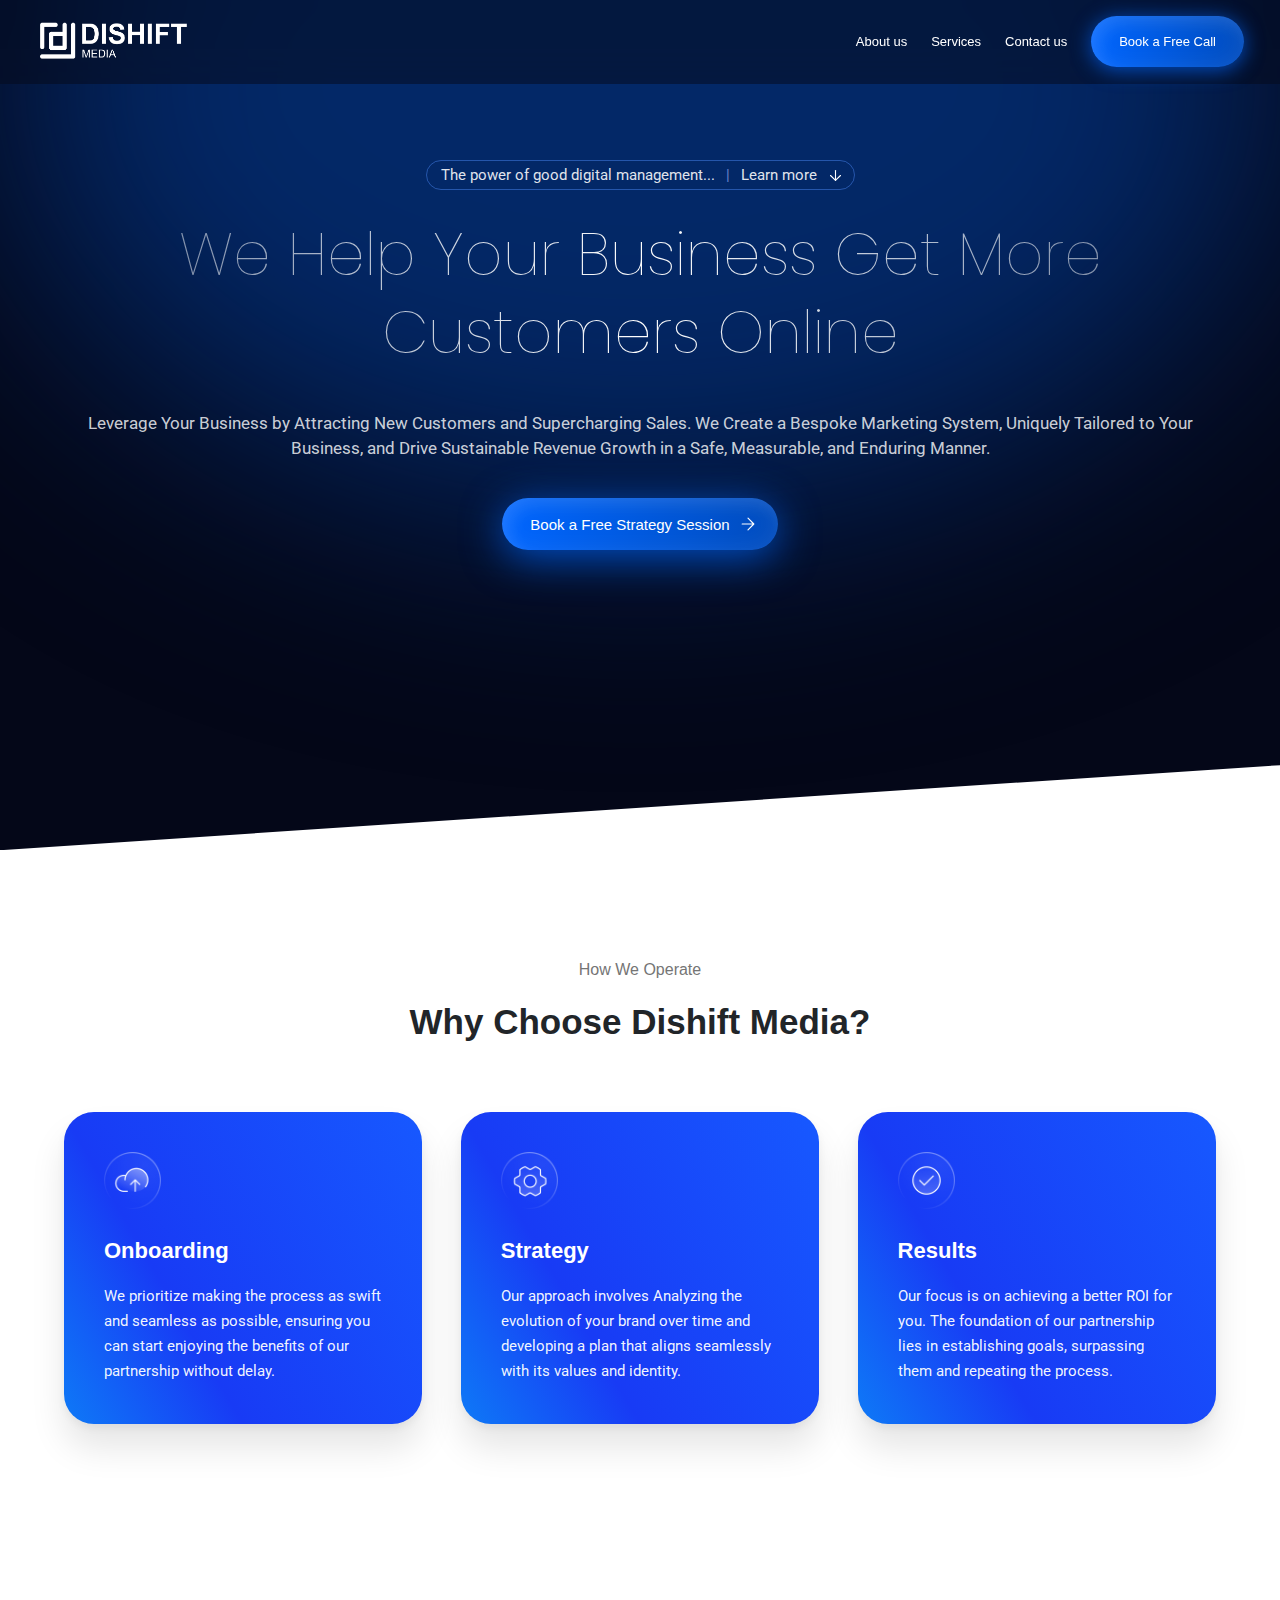
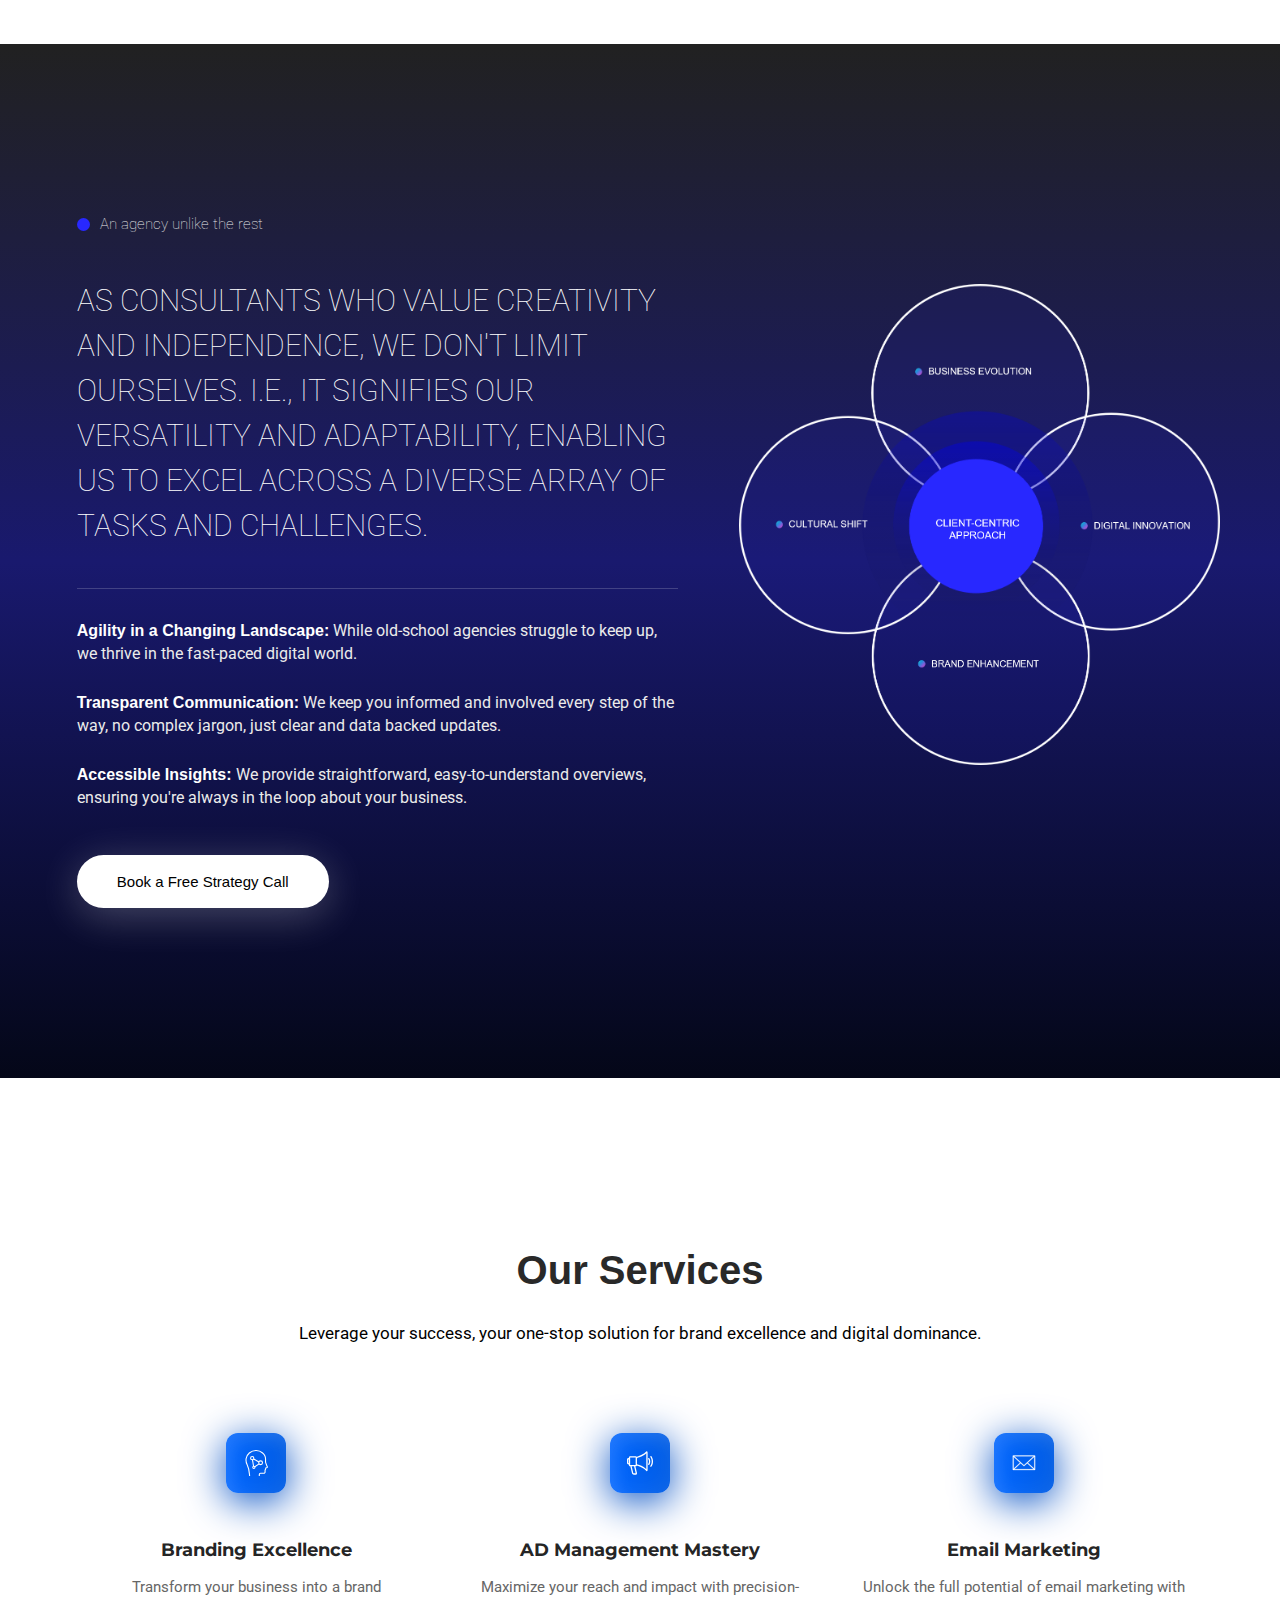
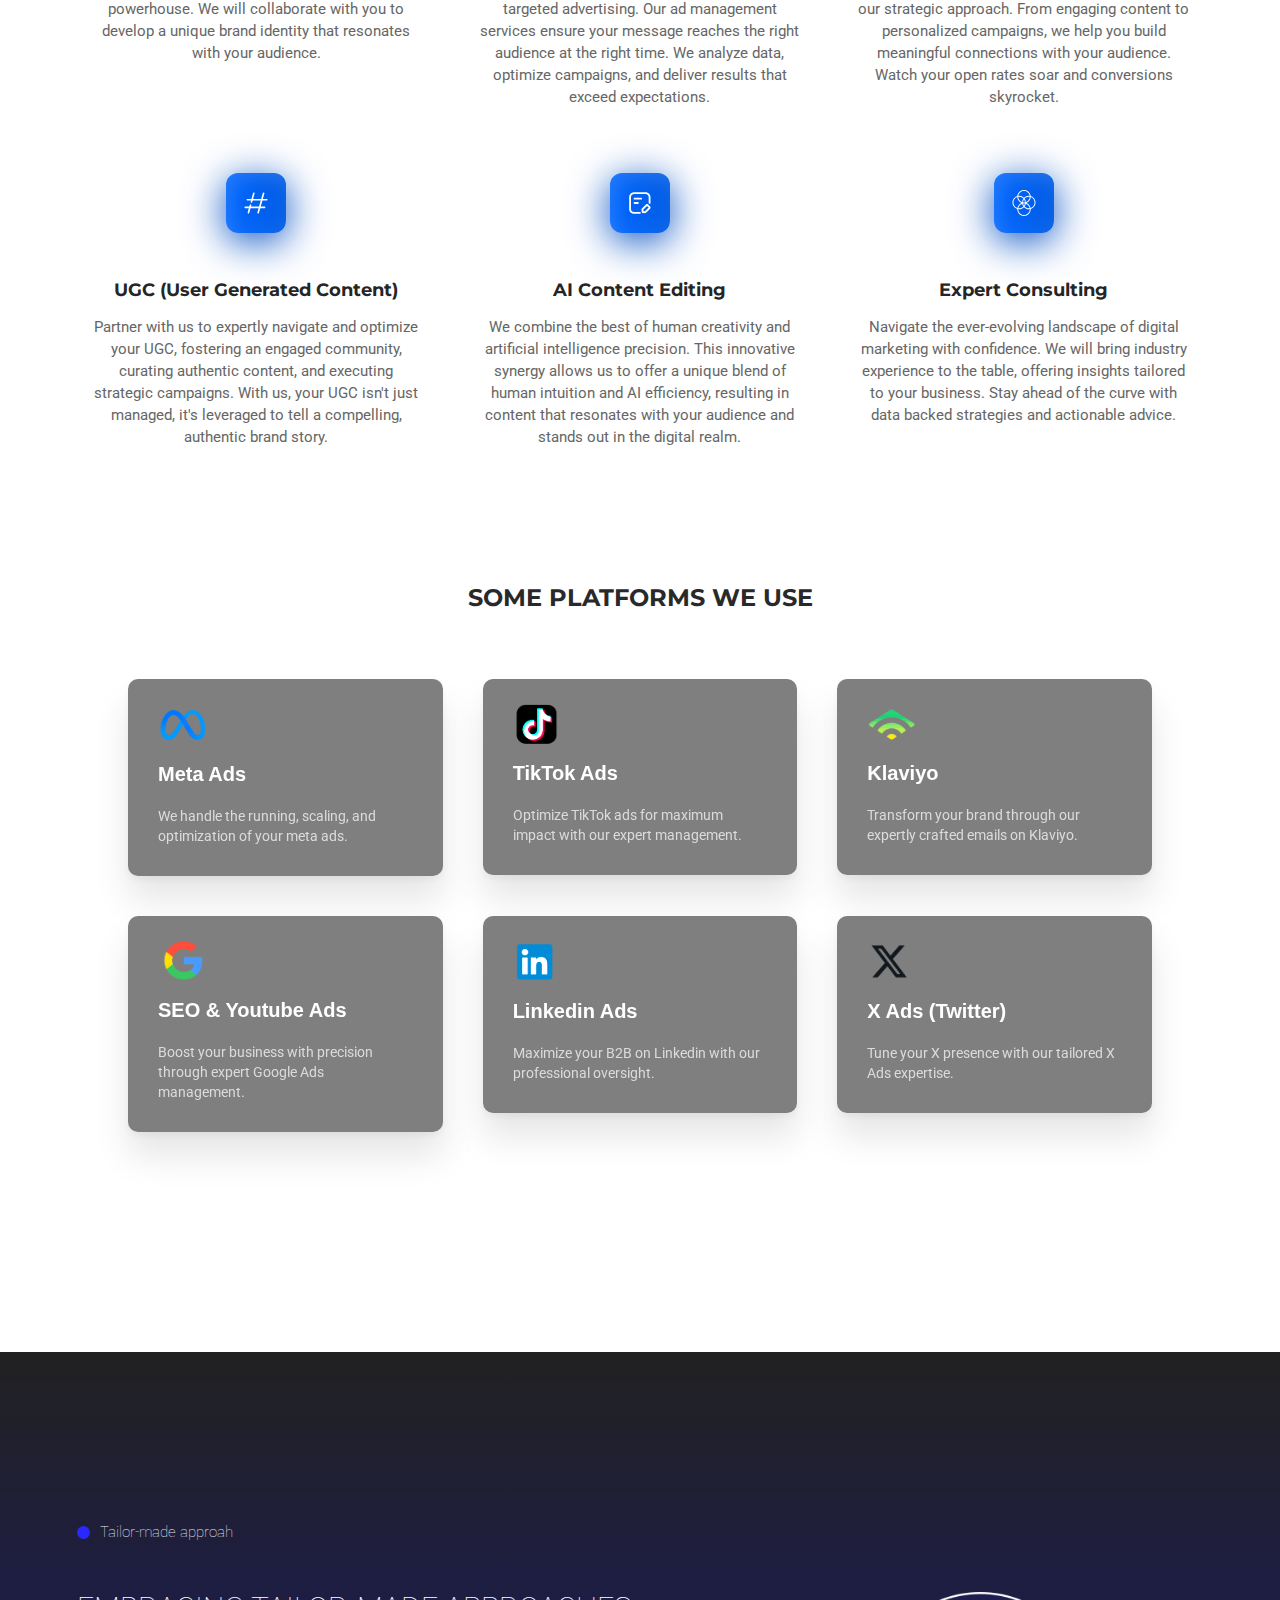
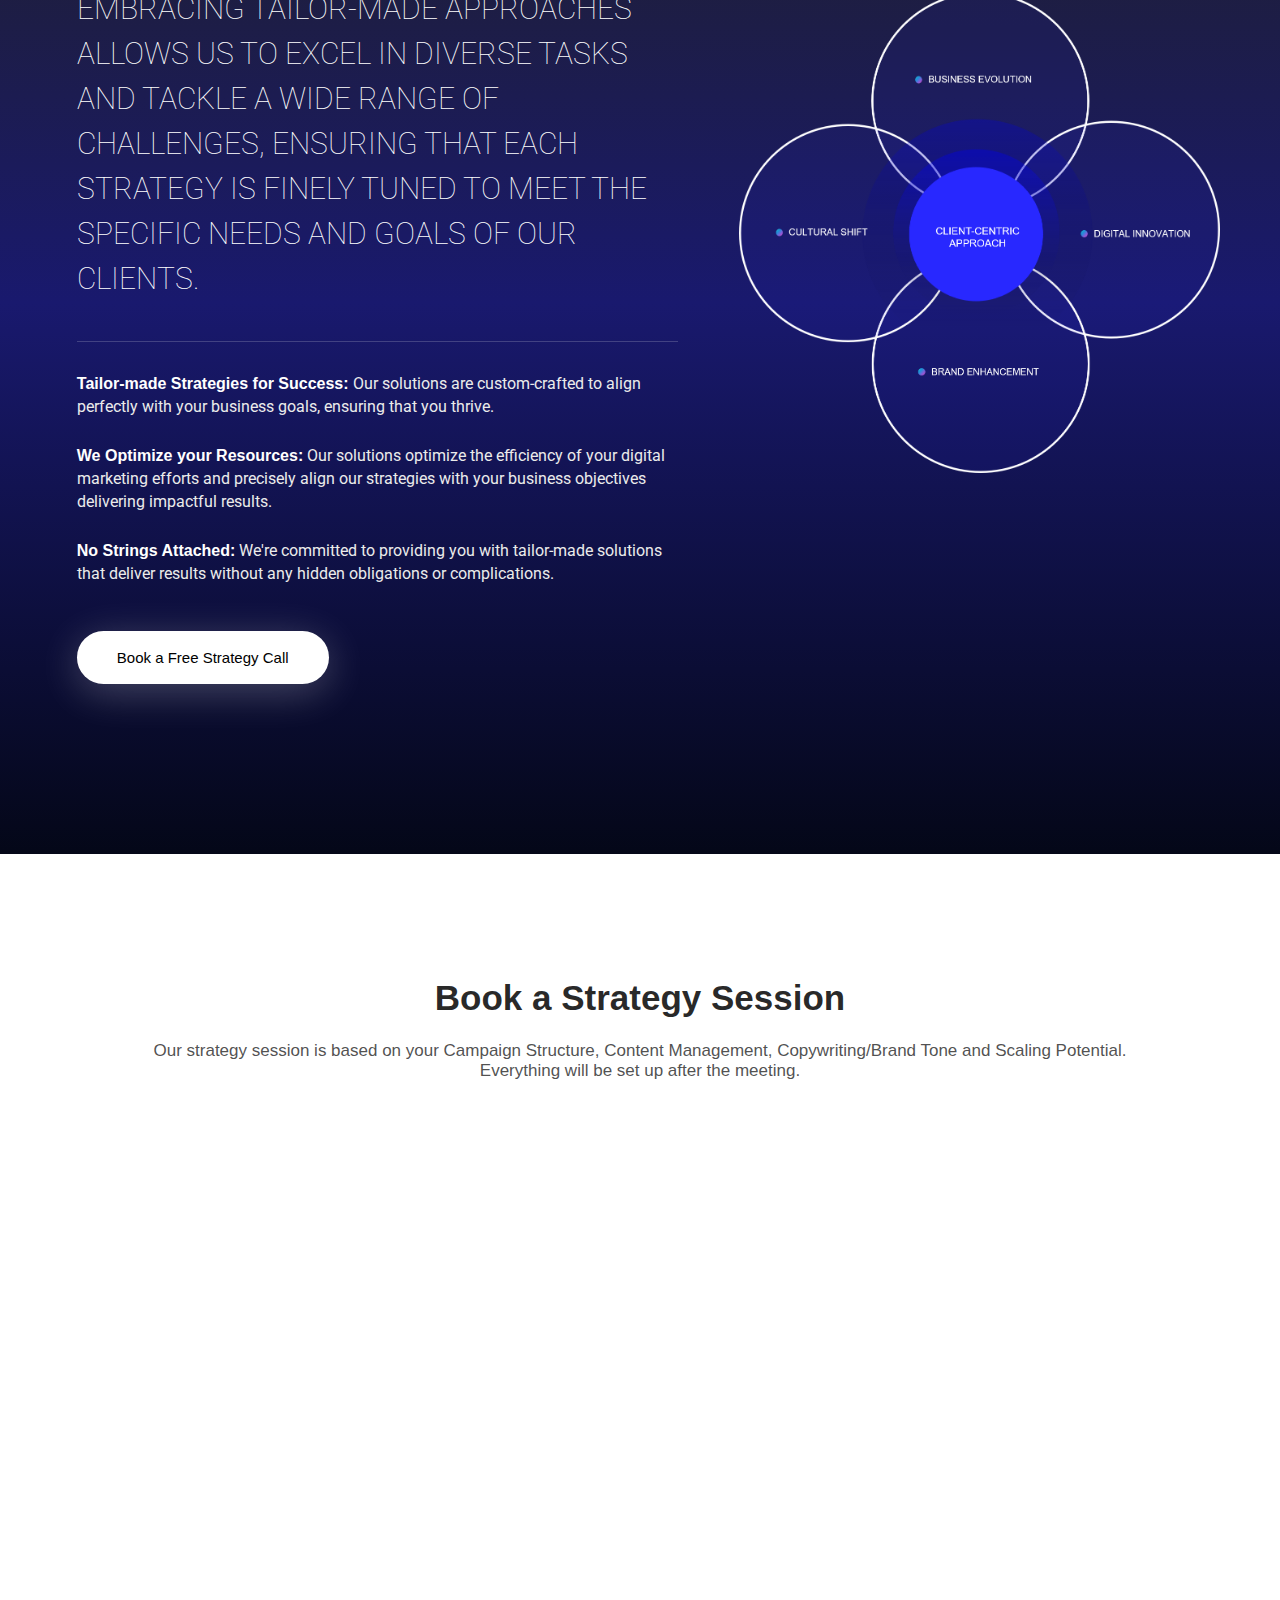
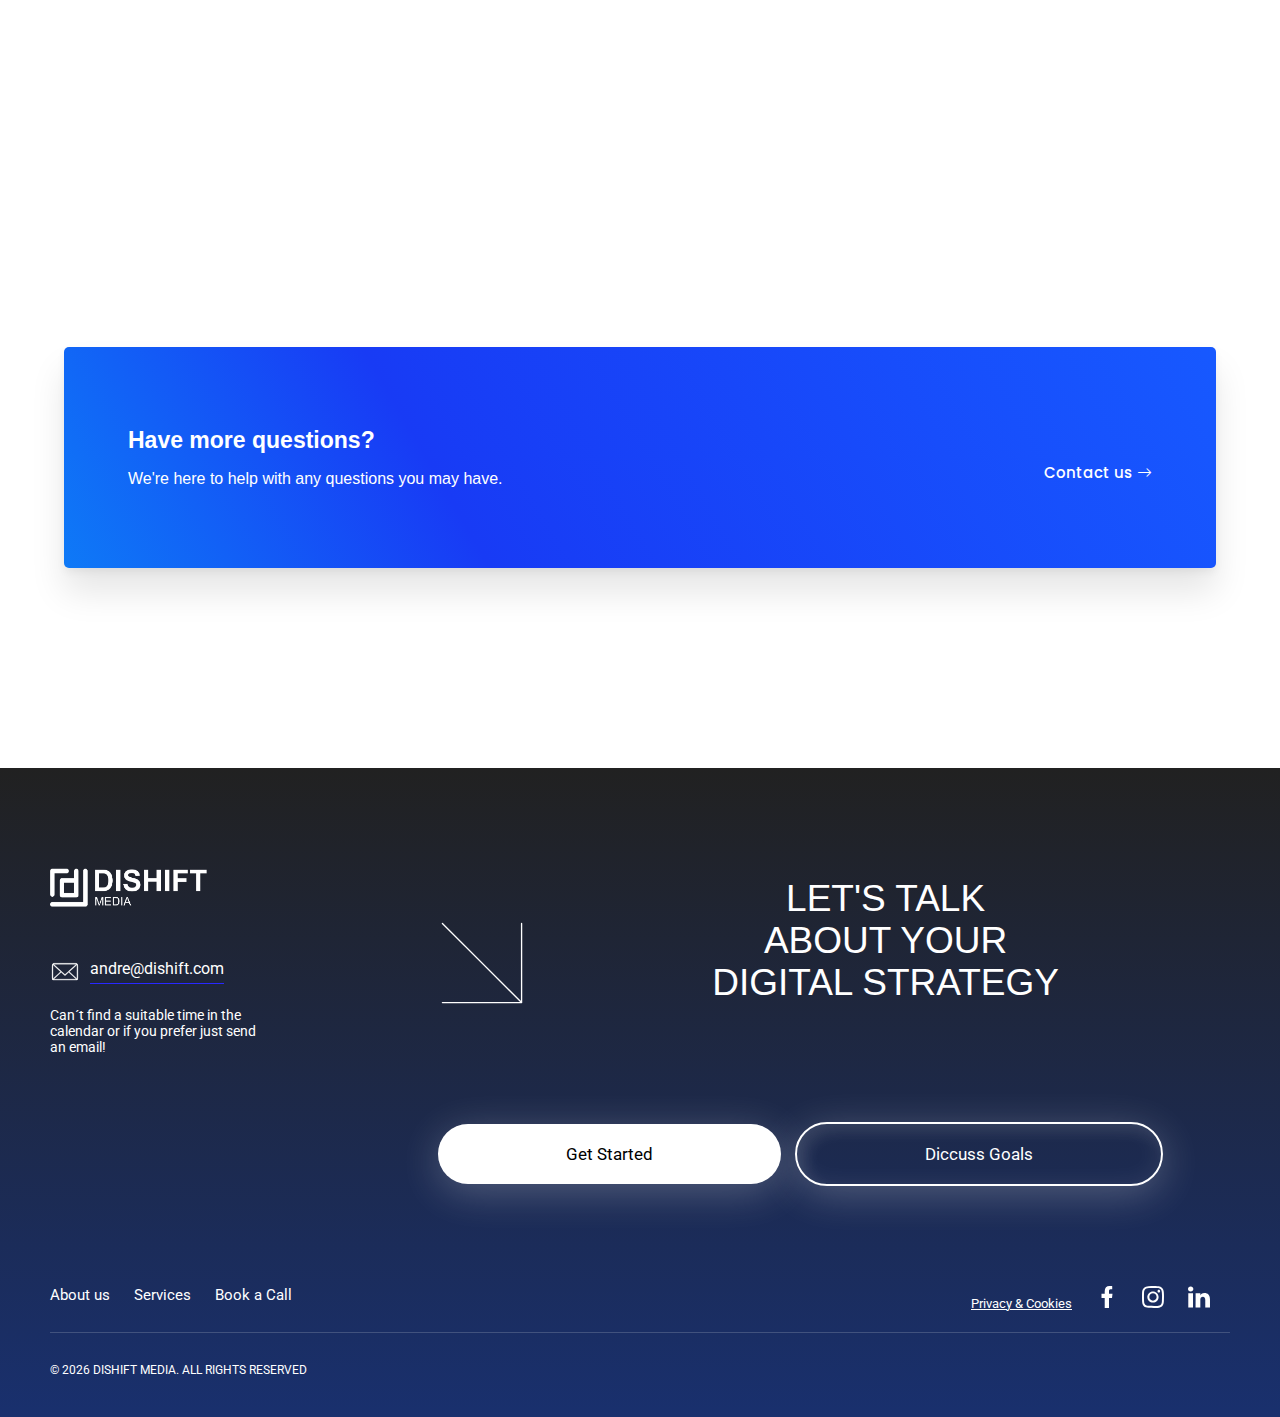
==== index.html @ 28cf827d "Update index.html" ====
<!DOCTYPE html>
<html lang="en">
<head>
     <meta charset="UTF-8">
    <meta http-equiv="X-UA-Compatible" content="IE=edge">
    <meta name="viewport" content="width=device-width, initial-scale=1.0">
    <title>Dishift Media | Acquisition partner for Businesses</title>



    <link rel="stylesheet" href="main.css">
    <link rel="icon" href="images/dishiftlgicr.png" type="image/png" >
    <link rel="stylesheet" href="https://fonts.googleapis.com/icon?family=Material+Icons">
    
    <script src="r.js"></script>


    <link rel="stylesheet" href="https://cdnjs.cloudflare.com/ajax/libs/font-awesome/4.7.0/css/font-awesome.min.css">
    <link rel="stylesheet" href="https://cdn.jsdelivr.net/npm/bootstrap-icons@1.8.3/font/bootstrap-icons.css">

    <link href="https://fonts.googleapis.com/css2?family=Montserrat:wght@700&display=swap" rel="stylesheet">
    <link href="https://fonts.googleapis.com/css2?family=Alegreya+Sans:wght@900&family=Montserrat:wght@700&display=swap" rel="stylesheet">

    <link rel="stylesheet" href="path/to/font-awesome/css/font-awesome.min.css">

    <link rel="stylesheet" href="https://use.fontawesome.com/releases/v5.5.0/css/all.css" integrity="sha384-B4dIYHKNBt8Bc12p+WXckhzcICo0wtJAoU8YZTY5qE0Id1GSseTk6S+L3BlXeVIU" crossorigin="anonymous">            

    <link href="https://fonts.googleapis.com/css2?family=Roboto:wght@300&display=swap" rel="stylesheet">

    <link rel="stylesheet" href="https://cdnjs.cloudflare.com/ajax/libs/font-awesome/6.0.0/css/all.min.css" integrity="sha512-9usAa10IRO0HhonpyAIVpjrylPvoDwiPUiKdWk5t3PyolY1cOd4DSE0Ga+ri4AuTroPR5aQvXU9xC6qOPnzFeg==" crossorigin="anonymous" referrerpolicy="no-referrer" />            

    <link href="http://fonts.cdnfonts.com/css/sf-pro-display" rel="stylesheet">

<link href="https://fonts.googleapis.com/css2?family=Poppins:wght@500&display=swap" rel="stylesheet">
<link rel="stylesheet" href="https://fonts.googleapis.com/css2?family=Material+Symbols+Outlined:opsz,wght,FILL,GRAD@48,400,0,0" />

<link href="https://fonts.googleapis.com/css2?family=Comfortaa:wght@700&display=swap" rel="stylesheet">

<link href="https://fonts.googleapis.com/css2?family=Inter:wght@500&display=swap" rel="stylesheet">
<link href="https://fonts.googleapis.com/css2?family=Red+Hat+Display&display=swap" rel="stylesheet">



</head>
    
   
<body>
     
     <!-- Google tag (gtag.js) -->
<script async src="https://www.googletagmanager.com/gtag/js?id=G-LRH7ZR9GQ4"></script>
<script>
  window.dataLayer = window.dataLayer || [];
  function gtag(){dataLayer.push(arguments);}
  gtag('js', new Date());

  gtag('config', 'G-LRH7ZR9GQ4');
</script>
     
    
    <div class="fill">



 <div class="nav133" id="nav133">
        <div class="logo2">
            <!-- Your logo goes here -->
            <img src="images/dishiftlgr.png" alt="Your Logo">
        </div>
        <ul class="nav-links">
            <li><a  onclick="scrollToSection(event, 'aboutus')" style="cursor: pointer;">About us</a></li>
            <li><a onclick="scrollToSection(event, 'services')" style="cursor: pointer;">Services</a></li>
            <li><a onclick="scrollToSection(event, 'contact')" style="cursor: pointer;">Contact us</a></li>
            <li><a id="lasr133" style="cursor: pointer;" onclick="scrollToSection(event, 'book')">Book a Free Call</a></li>
        </ul>
    </div>
    
    <script>

      document.addEventListener("DOMContentLoaded", function () {
        var nav133 = document.getElementById('nav133');
        var lastScrollTop = 0;
  
        window.addEventListener("scroll", function () {
          var st = window.pageYOffset || document.documentElement.scrollTop;
  
          if (st > lastScrollTop && st > window.innerHeight / 2) {
            nav133.style.transform = "translateY(-100%)";
          } else {
            nav133.style.transform = "translateY(0)";
          }
  

          lastScrollTop = st <= 0 ? 0 : st;
        });
      });
  

    </script>

<script src="r.js"></script>
         
        <header>
   


  
           <!-- <nav class="nav3">
               <a href="https://dishift.com/" class="logo1"><img src="images/dishiftlgr.png" alt=""></a>
               

                <ul>
                    <li><a  onclick="scrollToSection(event, 'aboutus')" style="cursor: pointer;" class="navc navc2">About us</a></li>
                    <li><a  onclick="scrollToSection(event, 'services')" style="cursor: pointer;" class="navc navc2">Services</a></li>
                    <li><a  onclick="scrollToSection(event, 'contact')" style="cursor: pointer;" class="navc navc2">Contact us</a></li>


                   
                    <li><a style="cursor: pointer;" onclick="scrollToSection(event, 'book')" class="nav-btn">Book a Free Call</a></li>
                   

                </ul>

            </nav>-->


         
<script src="r.js"></script>





<div class="nav-mobile">
    <a href="https://dishift.com/" class="nav-logo"><img src="images/dishiftlgr.png" alt=""></a>
    <ul class="nav-menu">
      <li class="nav-item nav-item1"><a class="nav-link" style="cursor: pointer;" onclick="scrollToSection(event, 'aboutus')">About us</a></li>
      <li class="nav-item nav-item2"><a class="nav-link" style="cursor: pointer;" onclick="scrollToSection(event, 'services')">Services</a></li>
      <li class="nav-item nav-item3"><a class="nav-link" style="cursor: pointer;" onclick="scrollToSection(event, 'contact')">Contact us</a></li>
      <li class="nav-item nav-item4"><a class="nav-link" style="cursor: pointer;" onclick="scrollToSection(event, 'book')">Book a Free Call</a></li>
    </ul>
    

    <div class="hamburger">
        
      <span class="bar"></span>
      <span class="bar"></span>
      <span class="bar"></span>
    </div>


</div>

<script>
const hamburger = document.querySelector(".hamburger");
const navMenu = document.querySelector(".nav-menu");

hamburger.addEventListener("click", () => {
  hamburger.classList.toggle("active2");
  navMenu.classList.toggle("active");
});

document.querySelectorAll(".nav-link").forEach((n) => {
  n.addEventListener("click", () => {
    hamburger.classList.remove("active2");
    navMenu.classList.remove("active");
  });
});
</script>
 


   <script src="r.js"></script>

        





<!--<div class="sec13">

    <div class="card13">

        <div class="text13 col-1">

    <h1 class="main">Results-driven Growth Partner ...we help businesses grow with Digital Marketing</h1>

    <p class="sub"><span>The Power of Good Digital Management:</span> Leverage Your Business by Attracting New Customers and Supercharging Sales. We Create a Bespoke Marketing System, Uniquely Tailored to Your Business, and Drive Sustainable Revenue Growth in a Safe, Measurable, and Enduring Manner.</p>


    <div class="btns13"><a style="cursor: pointer;" onclick="scrollToSection(event, 'book')" class="btn13">Book a Call</a>
    <a style="cursor: pointer;" onclick="scrollToSection(event, 'learnmore')" class="btn132">Learn More</a></div>
      <script src="r.js"></script>

    </div>

      

        <div class="card13-col2 col-1">
       <img src="images/" alt="">
 
       
        
        </div>




    </div>

</div>-->



<div class="sec37">
     
  <div class="sec37card1">
  <div class="marc37"><a  onclick="scrollToSection(event, 'learnMore')">The power of good digital management... <span>|</span> Learn more </a> 
  <svg viewBox="0 0 24 24" fill="none" xmlns="http://www.w3.org/2000/svg"><g id="SVGRepo_bgCarrier" stroke-width="0"></g><g id="SVGRepo_tracerCarrier" stroke-linecap="round" stroke-linejoin="round"></g><g id="SVGRepo_iconCarrier"> <g clip-path="url(#clip0_429_11260)"> <path d="M12 19L12 5" stroke="#ffffff" stroke-width="1.56" stroke-linecap="round" stroke-linejoin="round"></path> <path d="M5 12L12 19L19 12" stroke="#ffffff" stroke-width="1.56" stroke-linecap="round" stroke-linejoin="round"></path> </g> <defs> <clipPath id="clip0_429_11260"> <rect width="24" height="24" fill="white"></rect> </clipPath> </defs> </g></svg>
 </div> <h1>We Help Your Business Get More Customers Online</h1>
  <p>Leverage Your Business by Attracting New Customers and Supercharging Sales. We Create a Bespoke Marketing System, Uniquely Tailored to Your Business, and Drive Sustainable Revenue Growth in a Safe, Measurable, and Enduring Manner.</p>
</div>

<div class="sec37card2">
  <a onclick="scrollToSection(event, 'book')" >
    <span>Book a Free Strategy Session</span>
    <svg viewBox="0 0 24 24" fill="none" xmlns="http://www.w3.org/2000/svg" stroke="#ffffff"><g id="SVGRepo_bgCarrier" stroke-width="0"></g><g id="SVGRepo_tracerCarrier" stroke-linecap="round" stroke-linejoin="round"></g><g id="SVGRepo_iconCarrier"> <path d="M5 12H19M19 12L12 5M19 12L12 19" stroke="#ffffff" stroke-width="1.392" stroke-linecap="round" stroke-linejoin="round"></path> </g></svg>
</a>
</div>
     
     
</div>



             
 </header>


<button id="scrollBtn">
  <svg fill="#181616" width="15px" height="15px" viewBox="0 0 32 32" version="1.1" xmlns="http://www.w3.org/2000/svg">
  
  <g id="SVGRepo_bgCarrier" stroke-width="0"/>
  
  <g id="SVGRepo_tracerCarrier" stroke-linecap="round" stroke-linejoin="round"/>
  
  <g id="SVGRepo_iconCarrier"> <path d="M0.256 23.481c0 0.269 0.106 0.544 0.313 0.75 0.412 0.413 1.087 0.413 1.5 0l14.119-14.119 13.913 13.912c0.413 0.413 1.087 0.413 1.5 0s0.413-1.087 0-1.5l-14.663-14.669c-0.413-0.412-1.088-0.412-1.5 0l-14.869 14.869c-0.213 0.212-0.313 0.481-0.313 0.756z"/> </g>
  
  </svg></button>
<script src="r.js"></script>
 


 
<div class="cont-back">


   





<!--sec 23-->




<div class="sec23" id="learnmore">
    
<h1 class="sub">How We Operate</h1>
<h1 class="main">Why Choose Dishift Media?</h1>

    <div class="cards23">

        <div class="card23 card23-1 col-1">
             <img src="images/onboarding3.png" alt="">
            <!--<i class="bi bi-gem"></i>-->
            <h1>Onboarding</h1>
            <p>We prioritize making the process as swift and seamless as possible, ensuring you can start enjoying the benefits of our partnership without delay.</p>
        </div>

        <div class="card23 card23-2 col-1">
          <img src="images/strategy3.png" alt="">
            <!--<i class="bi bi-tools"></i>-->
            <h1>Strategy</h1>
            <p>Our approach involves Analyzing the evolution of your brand over time and developing a plan that aligns seamlessly with its values and identity.</p>
        </div>

        <div class="card23 card23-3 col-1">
             <img src="images/results3.png" alt="">
            <!--<i class="bi bi-award"></i>-->
            <h1>Results</h1>
            <p>Our focus is on achieving a better ROI for you. The foundation of our partnership lies in establishing goals, surpassing them and repeating the process.</p>
        </div>

        <!--<div class="card23 card23-4 col-1">
            <i class="bi bi-stars"></i>
            <h1>Best in the game</h1>
            <p>We deliver top-tier results that are unrivaled. With our extensive knowledge and expertise, we are well-versed in every trick of the trade.</p>
        </div>-->





    </div>









</div>




<!--end sec23-->


<div class="sec31" id="aboutus">
 <div class="card31st"> <div class="big-h1">
    <ul class="circle-list">
      <li>
        <div class="circle-bullet"></div>
        <p>An agency unlike the rest</p>
      </li>
      </ul>
    <h1>As consultants who value creativity and independence, we don't limit ourselves. I.e., it signifies our versatility and adaptability, enabling us to excel across a diverse array of tasks and challenges.</h1>
  </div>
  <div class="border-top-p">
    <div class="border31"></div>
    <p><span>Agility in a Changing Landscape:</span> While old-school agencies struggle to keep up, we thrive in the fast-paced digital world.</p>
    <p><span>Transparent Communication:</span> We keep you informed and involved every step of the way, no complex jargon, just clear and data backed updates.</p>
  <p><span>Accessible Insights:</span> We provide straightforward, easy-to-understand overviews, ensuring you're always in the loop about your business.</p>
<a onclick="scrollToSection(event, 'book')" class="card31btn">Book a Free Strategy Call</a>  
</div>
</div>
  <div class="image-div">
    <img id="scaling-image" src="images/imgrr8.png" alt="An Image">


  </div>
</div>
<script src="r.js"></script>

<!--sec17-->


<!--<div class="sec17 " id="aboutus">
       
    <div class="card17">


        <div class="card17-col1 col-1"> 
            <h1   class="main">Not Your Typical Agency</h1>
            <p>Most of the old fashioned agencies can’t keep up simply because they are not agile enough.</p>

            <p>We offer you the best communication in the industry, ensuring that you are consistently informed and involved every step of the way.</p>

            <p class="lastte17">You will never receive a standard performance report from us with metrics, KPI’s and words you know nothing about. Instead, we provide you with a comprehensive overview, ensuring you are constantly kept in the loop.</p>
            
            <p class="link17"><a style="cursor: pointer;" onclick="scrollToSection(event, 'book')" >Book a Free Strategy Call</a></p>      
  <script src="r.js"></script>

        </div>

        <div class="card17-col2 col-1">
            <img src="images/" alt="">
         

    <div class="card17-2">
        <p>DISHIFT MEDIA</p>
        <h1>Our Help is Mostly For...</h1>
        <div class="line16"></div>
        <ul>
            <div class="col-1">
            <li>Businesses looking to increase their online sales with a breathtaking return on investment.</li>
            <li>Businesses looking to optimise their social media marketing efforts in conjunction with the leading agency in the industry.</li>
            <li>Businesses looking for an agency that can take them from mediocre to superior within the field of eCommerce & Online Sales.</li>
            <li>Businesses looking for an agency that has no higher priority than the clients it serves.</li>
            </div>
            <div class="col-1">
            <li>“We shall always divert our resources to achieve success for our existing clients, instead of pursuing new clients."</li>
            </div>
        </ul>
        
    </div>
        </div>

        
    </div>


</div>
-->







<!--end sec17-->












<!--sec24-->



<!--<div class="sec24" id="services">
    
      
    <h1 class="main">Our Services</h1>

    <div class="cards24">

        <div class="card24 card24-1 col-1">

            <div class="subcard24 subcard24-1">
                <img src="images/target.png" alt="">
                <h1>Branding</h1>
                <p>We make sure your brand perfectly embodies your vision.</p>
            </div>
        </div>


        <div class="card24 card24-2 col-1">
            
            <div class="subcard24 subcard24-2">
                <img src="images/tiktok.png" alt="">
                <h1>TikTok Ads</h1>
                <p>Experience exponential growth for your brand on a thriving platform.</p>
            </div>
        </div>


        <div class="card24 card24-3 col-1">
            
        <div class="subcard24 subcard24-3">
            <img src="images/meta1.png" alt="">
            <h1>Meta Ads</h1>
            <p>We handle the running, scaling, and optimization of your meta ads.</p>
        </div>
        </div>


        <div class="card24 card24-4 col-1">
            
            <div class="subcard24 subcard24-4">
                <img src="images/google7.png" alt="">
                <h1>SEO & Consulting</h1>
                <p>We provide customized 1-on-1 consulting to ensure your success.</p>
            </div>
        </div>



    </div>



</div>-->


<div class="sec36" id="services">
  <h1 class="main">Our Services</h1>
  <p class="submain">Leverage your success, your one-stop solution for brand excellence and digital dominance.</p>

  <div class="grid-container36">
    <div class="grid-item36 grid-item3600">
      <img src="images/head.svg" alt="Service 1">
      <h1>Branding Excellence</h1>
      <p>Transform your business into a brand powerhouse. We will collaborate with you to develop a unique brand identity that resonates with your audience.</p>
    </div>
    <div class="grid-item36 grid-item3600">
      <img src="images/megaphone.svg" alt="Service 2">
      <h1>AD Management Mastery</h1>
      <p> Maximize your reach and impact with precision-targeted advertising. Our ad management services ensure your message reaches the right audience at the right time. We analyze data, optimize campaigns, and deliver results that exceed expectations.</p>
    </div>
    <div class="grid-item36 grid-item3600">
      <img src="images/email.svg" alt="Service 3">
      <h1>Email Marketing</h1>
      <p>Unlock the full potential of email marketing with our strategic approach. From engaging content to personalized campaigns, we help you build meaningful connections with your audience. Watch your open rates soar and conversions skyrocket.</p>
    </div>
        <div class="grid-item36  grid-item3600">
      <img src="images/hashtag.svg" alt="Service 4">
      <h1>UGC (User Generated Content)</h1>
      <p>Partner with us to expertly navigate and optimize your UGC, fostering an engaged community, curating authentic content, and executing strategic campaigns. With us, your UGC isn't just managed, it's leveraged to tell a compelling, authentic brand story.</p>
    </div>
    
    <div class="grid-item36  grid-item3600">
      <img src="images/aiedit.svg" alt="Service 4">
      <h1>AI Content Editing</h1>
      <p>We combine the best of human creativity and artificial intelligence precision.  This innovative synergy allows us to offer a unique blend of human intuition and AI efficiency, resulting in content that resonates with your audience and stands out in the digital realm.</p>
    </div>
    <div class="grid-item36 special">
      <img src="images/consulting.svg" alt="Service 4">
      <h1>Expert Consulting</h1>
      <p>Navigate the ever-evolving landscape of digital marketing with confidence. We will bring industry experience to the table, offering insights tailored to your business. Stay ahead of the curve with data backed strategies and actionable advice.</p>
    </div>
  </div>

  <div class="subcards2436">
<h1 class="main1">Some Platforms We Use</h1>
</div>
  <div class="cards2436">
    <div class="card2436 card2436-1 col-1">

        <div class="subcard2436 subcard2436-1">
            <img src="images/meta1.png" alt="">
            <h1>Meta Ads</h1>
            <p>We handle the running, scaling, and optimization of your meta ads.</p>
        </div>
    </div>


    <div class="card2436 card2436-2 col-1">
        
        <div class="subcard2436 subcard2436-2">
            <img src="images/tikdd.png" alt="">
            <h1>TikTok Ads</h1>
            <p>Optimize TikTok ads for maximum impact with our expert management.</p>
        </div>
    </div>


    <div class="card2436 card2436-3 col-1">
        
    <div class="subcard2436 subcard2436-3">
        <img src="images/klaviyo.png" alt="">
        <h1>Klaviyo</h1>
        <p>Transform your brand through our expertly crafted emails on Klaviyo.</p>
    </div>
    </div>


    <div class="card2436 card2436-4 col-1 special">
        
        <div class="subcard2436 subcard2436-4">
            <img src="images/google7.png" alt="">
            <h1>SEO & Youtube Ads</h1>
            <p>Boost your business with precision through expert Google Ads management.</p>
        </div>
    </div>


       <div class="card2436 card2436-5 col-1">
        
      <div class="subcard2436 subcard2436-3">
          <img src="images/linkedinn.png" alt="">
          <h1>Linkedin Ads</h1>
          <p>Maximize your B2B on Linkedin with our professional oversight.</p>
      </div>
      </div>

      <div class="card2436 card2436-6 col-1">
        
        <div class="subcard2436 subcard2436-3">
            <img src="images/xtw.png" alt="">
            <h1>X Ads (Twitter)</h1>
            <p>Tune your X presence with our tailored X Ads expertise.</p>
        </div>
        </div>


</div>



 <!--<div class="btn36t" onclick="scrollToSection(event, 'book')" >
  <a class="learn-more-link">Upgrade your Digital Strategy</a>
  <div class="circle-background36t">
    <img src="images/plus.svg" alt="">
  </div>
</div>-->
</div>

     


<div class="sec33" id="aboutus">
 <div class="card33st"> <div class="big-h133">
    <ul class="circle-list33">
      <li>
        <div class="circle-bullet33"></div>
        <p>Tailor-made approah</p>
      </li>
      </ul>
    <h1>Embracing tailor-made approaches allows us to excel in diverse tasks and tackle a wide range of challenges, ensuring that each strategy is finely tuned to meet the specific needs and goals of our clients.</h1>
  </div>
  <div class="border-top-p33">
    <div class="border33"></div>
    <p><span>Tailor-made Strategies for Success:</span> Our solutions are custom-crafted to align perfectly with your business goals, ensuring that you thrive.</p>

<p><span>We Optimize your Resources:</span> Our solutions optimize the efficiency of your digital marketing efforts and precisely align our strategies with your business objectives delivering impactful results.</p>

<p><span>No Strings Attached:</span> We're committed to providing you with tailor-made solutions that deliver results without any hidden obligations or complications.</p>

<a onclick="scrollToSection(event, 'book')" class="card31btn">Book a Free Strategy Call</a>  
</div>
</div>
  <div class="image-div33">
    <img id="scaling-image33" src="images/imgrr8.png" alt="An Image">


  </div>
</div>
<script src="r.js"></script>





<!--sec16-->

<!--<div class="sec16 ">


    <div class="col-1 sec16-col1">

        <h1>Tailor-made Approach</h1>

        <p>This is the important part – What is it we do to diversify? It’s quite simple to be fair, we do the work that others won’t.</p>
        
        <p>Because we are a small team we are also very picky with whom we choose to work with. We don’t take a case in if there is no potential for scaling.</p>
        
        <p>So the clients we do work with, we are very committed to making their case a success and if we can’t create a success, we will simply cancel the agreement, no strings attached.</p>
   
        <p class="link17"><a style="cursor: pointer;" onclick="scrollToSection(event, 'book')" >Book a Free Strategy Call</a></p>      
  <script src="r.js"></script>

    </div>


    <div class="col-1 sec16-col2">

        <div class="card16-2">

            <h1>Done For You</h1>
            <div class="line16"></div>
            <ul>
                <div class="col-1">
                <li>Manual check of ad accounts</li>
                <li>Manual reporting</li>
                <li>Weekly double check of ad accounts</li>
                <li>Bi-weekly performance updates</li>
                </div>
                <div class="col-1">
                <li>Monthly client meeting</li>
                <li>Encouraging communication</li>
                <li>Bi-weekly strategy session</li>
                </div>
            </ul>
            
        </div>

    </div>


</div>-->



<!--end sec16-->









<div class="book-calendly" >

    <h1 id="book">Book a Strategy Session</h1>

    <p>Our strategy session is based on your Campaign Structure, Content Management, Copywriting/Brand Tone and Scaling Potential. Everything will be set up after the meeting.</p>
  

     <!-- Calendly inline widget begin -->
<div class="calendly-inline-widget" data-url="https://calendly.com/dishift/30min?hide_gdpr_banner=1" ></div>
<script type="text/javascript" src="https://assets.calendly.com/assets/external/widget.js" async></script>
<!-- Calendly inline widget end -->
</div>



<div class="bluecard">

    <div class="bluecard2 ">
       <div class="floatbluecard col-1"> <h1>Have more questions?</h1>

        <p>We're here to help with any questions you may have.</p></div>
       <div class="floatbluecard2 col-1"> <a style="cursor: pointer;" onclick="scrollToSection(event, 'contact')">Contact us <i class="bi bi-arrow-right"></i></a></div>
    </div>
  <script src="r.js"></script>

</div>


</div>




<div class="sec34" id="contact">

  <div class="gridcol34">

  <div class="gridcol341st">

  <div class="logo34">
    <img src="images/dishiftlgr.png" alt="">
    </div>
  <div class="thing34">
 
      <div class="thing341st">
        <svg fill="#ffffff" width="800px" height="800px" viewBox="0 0 100.354 100.354" id="Layer_1" version="1.1" xml:space="preserve" xmlns="http://www.w3.org/2000/svg" xmlns:xlink="http://www.w3.org/1999/xlink" stroke="#ffffff">

          <g id="SVGRepo_bgCarrier" stroke-width="0"/>
          
          <g id="SVGRepo_tracerCarrier" stroke-linecap="round" stroke-linejoin="round"/>
          
          <g id="SVGRepo_iconCarrier">
          
          <path d="M93.09,76.224c0.047-0.145,0.079-0.298,0.079-0.459V22.638c0-0.162-0.032-0.316-0.08-0.462 c-0.007-0.02-0.011-0.04-0.019-0.06c-0.064-0.171-0.158-0.325-0.276-0.46c-0.008-0.009-0.009-0.02-0.017-0.029 c-0.005-0.005-0.011-0.007-0.016-0.012c-0.126-0.134-0.275-0.242-0.442-0.323c-0.013-0.006-0.023-0.014-0.036-0.02 c-0.158-0.071-0.33-0.111-0.511-0.123c-0.018-0.001-0.035-0.005-0.053-0.005c-0.017-0.001-0.032-0.005-0.049-0.005H8.465 c-0.017,0-0.033,0.004-0.05,0.005c-0.016,0.001-0.032,0.004-0.048,0.005c-0.183,0.012-0.358,0.053-0.518,0.125 c-0.01,0.004-0.018,0.011-0.028,0.015c-0.17,0.081-0.321,0.191-0.448,0.327c-0.005,0.005-0.011,0.006-0.016,0.011 c-0.008,0.008-0.009,0.019-0.017,0.028c-0.118,0.135-0.213,0.29-0.277,0.461c-0.008,0.02-0.012,0.04-0.019,0.061 c-0.048,0.146-0.08,0.3-0.08,0.462v53.128c0,0.164,0.033,0.32,0.082,0.468c0.007,0.02,0.011,0.039,0.018,0.059 c0.065,0.172,0.161,0.327,0.28,0.462c0.007,0.008,0.009,0.018,0.016,0.026c0.006,0.007,0.014,0.011,0.021,0.018 c0.049,0.051,0.103,0.096,0.159,0.14c0.025,0.019,0.047,0.042,0.073,0.06c0.066,0.046,0.137,0.083,0.21,0.117 c0.018,0.008,0.034,0.021,0.052,0.028c0.181,0.077,0.38,0.121,0.589,0.121h83.204c0.209,0,0.408-0.043,0.589-0.121 c0.028-0.012,0.054-0.03,0.081-0.044c0.062-0.031,0.124-0.063,0.181-0.102c0.03-0.021,0.057-0.048,0.086-0.071 c0.051-0.041,0.101-0.082,0.145-0.129c0.008-0.008,0.017-0.014,0.025-0.022c0.008-0.009,0.01-0.021,0.018-0.03 c0.117-0.134,0.211-0.288,0.275-0.458C93.078,76.267,93.083,76.246,93.09,76.224z M9.965,26.04l25.247,23.061L9.965,72.346V26.04z M61.711,47.971c-0.104,0.068-0.214,0.125-0.301,0.221c-0.033,0.036-0.044,0.083-0.073,0.121l-11.27,10.294L12.331,24.138h75.472 L61.711,47.971z M37.436,51.132l11.619,10.613c0.287,0.262,0.649,0.393,1.012,0.393s0.725-0.131,1.011-0.393l11.475-10.481 l25.243,23.002H12.309L37.436,51.132z M64.778,49.232L90.169,26.04v46.33L64.778,49.232z"/>
          
          </g>
          
          </svg>
      <a  id="p1"  onclick="copyToClipboard('#p1')" title="Click to copy!" >andre@dishift.com</a>
      <script src="https://ajax.googleapis.com/ajax/libs/jquery/1.11.1/jquery.min.js"></script>
    
    
    
    </div>
    <p>Can´t find a suitable time in the calendar or if you prefer just send an email!</p>

  </div>

  </div>

  <div class="gridcol342nd">

    <div class="gridcol342nd1st">

      <div>
        <img src="images/arrowsooo.svg" alt=""> 

    </div>
    <div class="gridcol342nd2nd">
      <h1>Let's talk</h1>
      <h1>about your </h1>
      <h1><span>digital</span> <span>strategy</span></h1>
    </div>

  </div>

  <div class="btns34">
      <a  onclick="scrollToSection(event, 'book')" id="btns341st">Get Started</a>
      <a  onclick="scrollToSection(event, 'book')" id="btns342nd">Diccuss Goals</a>
  </div>
 
  </div>

</div>

  <div class="footersec34">
      <div class="foot341st">
        <a style="cursor: pointer;" onclick="scrollToSection(event, 'aboutus')">About us</a>
      <a style="cursor: pointer;" onclick="scrollToSection(event, 'services')">Services</a>
      <a style="cursor: pointer;" onclick="scrollToSection(event, 'book')">Book a Call</a>

    
    </div>
      <div class="foot342nd">
        <a href="#" id="privacyLink" class="popup-link" data-popup="privacy-policy-popup" >Privacy & Cookies</a>
        <script src="r.js"></script>

      <a href="#"><img src="images/faceb.svg" alt="Image 1"></a>
      <a href="#"><img src="images/insta.svg" alt="Image 2"></a>
      <a href="#"><img src="images/linkedin.svg" alt="Image 3"></a>

    </div>
  </div>

  <div class="separator34"></div>


  <div class="footersec342nd">
    <div class="foot341st2nd">
      <p>© <span id="currentYearSpan"></span> DISHIFT MEDIA. All rights reserved</p>
        <script>
          function getCurrentYear() {
            return new Date().getFullYear();
          }
              var currentYearSpan = document.getElementById('currentYearSpan');
                currentYearSpan.textContent = getCurrentYear();
        </script>
      
  </div>
  
</div>
</div>

         


         


<!--<div class="footernop" id="contact">


  <div class="sec26">

<div class="sec26-1 col-1">
    <div class="logo">
      <img src="images/dishiftlgr.png" alt="Logo">
      <p>— Contact</p>
    </div>
    <div class="contact-info">
      
        <div class="contact-flex">
             <script src="https://ajax.googleapis.com/ajax/libs/jquery/1.11.1/jquery.min.js"></script>
            <p class="email" id="p1">andre@dishift.com</p>
            <button class="copy-email" onclick="copyToClipboard('#p1')">Copy Email</button>
          </div>
    </div>
    <p class="p2">Upgrade your digital strategy!</p>
</div>


<div class="sec26-4">
    
    <p>Our Approach</p>
    <a style="cursor: pointer;" onclick="scrollToSection(event, 'aboutus')">About us</a>
    <a style="cursor: pointer;" onclick="scrollToSection(event, 'services')">Services</a>
    <a style="cursor: pointer;" onclick="scrollToSection(event, 'book')">Book a Call</a>
    <a href="https://calendly.com/dishift/30min" target="_blank">Contact us</a>
  </div>
  

<div class="sec26-2 col-1">
    <p>Services</p>
    <ul>
        <li>Branding</li>
        <li>Ad management</li>
        <li>Email Marketing</li>
        <li>Consulting</li>
    </ul>
</div>





<div class="sec26-5">
    <p>Socials</p>
   <div class="scc2">
    <a href="#"><img src="images/facebook.svg" alt="Facebook"></a>
    <a href="#"><img src="images/insta.svg" alt="Instagram"></a>
    <a href="#"><img src="images/linkedin.svg" alt="LinkedIn"></a>
  </div>
  </div>
  

  </div>



  <div class="prico">     <a class="popup-link" data-popup="privacy-policy-popup">Privacy & Cookies</a>
  </div>
  
  <hr class="separator-line">

  <div class="sec28 ">
    <p>© 2023 <a href="https://dishift.com/">DISHIFT MEDIA</a>. All rights reserved</p>
   <p>Powered by <a >dishift.com</a></p>
  </div>
  
</div>-->



         

<!-- <div class="footline11"> <div class="footline1"></div></div>-->
<!--<div class="footer1" id="contact">
   
    <div class="sections2">

        
        <div class="secfoot1 col-1">

            <a href="https://dishift.com/"><img src="images/dishiftlgr.png" alt=""></a>


          
            <div class="copyfoot " >  


                <script src="https://ajax.googleapis.com/ajax/libs/jquery/1.11.1/jquery.min.js"></script>

                <p id="p1">andre@dishift.com</p> <button onclick="copyToClipboard('#p1')">copy email</button>
                
               

                </div>

            <p class="margsec1foot"><a style="cursor: pointer;" pointer;" class="popup-link" data-popup="privacy-policy-popup">Privacy</a></p>
        

       
            </div>

       


        <div class="secfoot2 col-1">

            <h1>Learn How We Work</h1>
            <p><a style="cursor: pointer;" onclick="scrollToSection(event, 'aboutus')">About us</a> </p>
            <p><a style="cursor: pointer;" onclick="scrollToSection(event, 'services')">Services</a> </p>
            <p><a style="cursor: pointer;" onclick="scrollToSection(event, 'book')">Book a Call</a></p>
            <p><a href="https://calendly.com/dishift/30min" target="_blank">Contact us</a></p>

            
        </div>
      <script src="r.js"></script>


      
    
        <div class="secfoot3 col-1">
            <h1>Services</h1>

            <p>Branding</p>
            <p>TikTok Ads</p>
           <p>Meta Ads</p> 
           <p>SEO & Consulting</p>
            
        </div>

        <div class="secfoot4 col-1">
            <h1>Socials</h1>

           <div class="socialsicon"> 
           
            <a href="#"><i class="bi bi-linkedin"></i></a>
           <a href="#"><i class="bi bi-facebook"></i></a>
             <a href="#"><i class="bi bi-instagram"></i></a>
            </div>

        </div>
   
    </div>



</div>












<div class="footer2">

    <p class="all">© 2023 <a href="https://dishift.com/">Dishift Media</a>. All rights reserved</p>

</div>
-->



<div id="cookie-policy" class="hidden">
    <p>By using this website you agree to our <a href="#" class="popup-link" data-popup="privacy-policy-popup">cookie policy</a>.</p>
    <a id="close-cookie"><i class="bi bi-x-lg"></i></a>
  </div>

  <script src="r.js"></script>



<div class="popup" id="privacy-policy-popup">
    <div class="popup-content">
        <span class="popup-close" id="close-privacy-policy-popup"><i class="bi bi-x-lg"></i></span>
        
        <div id="popupsc">
          <h1>Privacy & Cookies</h1>
            <p>We are committed to protecting your privacy. This Privacy Policy outlines how we collect, use, and safeguard personal data.</p>
        
            <p>Collection of Personal Data.</p>
            <p>We may collect personal data, such as names, email addresses, phone numbers, and relevant details, when voluntarily provided during inquiries or when engaging in our services. Additionally, non-personal data regarding website interactions may be gathered for statistical purposes.</p>
        
            <p>Use of Collected Data.</p>
            <p>The data we collect is used to provide services, fulfill clients' requests, and deliver agreed-upon services. Contact details may be utilized to send relevant updates, newsletters, or respond to inquiries.</p>
        
            <p>Data Sharing and Third-Party Providers.</p>
            <p>We do not sell, trade, or rent personal data to third parties. However, we may directly engage with third-party providers to facilitate the operation and delivery of our services. These providers maintain their own privacy policies, and we hold no responsibility for how they use, collect, and share data.</p>
        
            <p>Data Security.</p>
            <p>We implement reasonable measures to protect personal data from unauthorized access, disclosure, alteration, or destruction. However, please note that no method of transmission over the internet or electronic storage is 100% secure.</p>
        
            <p>Data Retention.</p>
            <p>Acquired data is retained for as long as necessary to fulfill the purposes outlined in this Privacy Policy, unless a longer retention period is required or permitted by law.</p>
        
            <p>Individual Rights.</p>
            <p>You have the right to access, update, change, or delete personal data held by us. For any such requests or inquiries about our data practices, please contact us.</p>
        
            <p>Policy Updates.</p>
            <p>We reserve the right to update and modify this Privacy Policy at any time. Any changes will take effect immediately upon posting the revised policy on our website. We encourage you to periodically review this Privacy Policy to stay informed about how we handle and protect your personal data.</p>
            
            <p>What Are Cookies?</p>
           <p>Cookies are small files that are downloaded to your computer or mobile device when you visit a website. They are widely used to make websites work more efficiently, as well as to provide information to the website owners.</p>
        
            <p>How We Use Cookies</p>
            <p>At dishift.com, we use different types of cookies to enhance your browsing experience and provide you with personalized services. The main categories of cookies we use include:</p>
        
            <p>Essential Cookies:</p>
            <p>These cookies are necessary for the functioning of our website and enable you to navigate and use its features. They are essential for providing services requested by users, such as accessing secure areas of the site or making use of other features.</p>
        
            <p>Analytics Cookies:</p>
            <p>We utilize analytics cookies to gather information and analyze how visitors interact with our website. These cookies help us understand which pages are visited most frequently, how users navigate through our site, and other valuable information that helps us improve the performance and content of our website. The data collected by these cookies is aggregated and anonymous.</p>
        
            <p>Third-Party Cookies:</p>
        <p>We may use third-party cookies. Please note that these cookies are subject to the cookie policy of the respective providers, and we cannot be held liable for their actions. You have the option to manage or disable cookies in your browser settings, but this may affect website functionality. For more information, please review the cookie policy of third-party providers.</p>
        
        <p>Managing Cookies</p>
        <p>By default, most web browsers automatically accept cookies. However, you have the option to manage or disable cookies through your browser settings. Please note that blocking or deleting cookies may impact the functionality and user experience of this website.</p>
        
        <p>For more information on how to control cookies in your browser, you can refer to the following links:</p>
        
        <p>Google Chrome: <a href="https://support.google.com/chrome/answer/95647" target="_blank" style="color: #4183c4;">https://support.google.com/chrome/answer/95647</a></p>
        
        <p>Mozilla Firefox: <a href="https://support.mozilla.org/en-US/kb/enable-and-disable-cookies-website-preferences" target="_blank" style="color: #4183c4;">https://support.mozilla.org/en-US/kb/enable-and-disable-cookies-website-preferences</a></p>
        
        <p>Microsoft Edge: <a href="https://support.microsoft.com/en-us/microsoft-edge/delete-cookies-in-microsoft-edge-63947406-40ac-c3b8-57b9-2a946a29ae09" target="_blank" style="color: #4183c4;">https://support.microsoft.com/en-us/microsoft-edge/delete-cookies-in-microsoft-edge-63947406-40ac-c3b8-57b9-2a946a29ae09</a></p>
        
        <p>Safari: <a href="https://support.apple.com/guide/safari/manage-cookies-and-website-data-sfri11471/mac" target="_blank" style="color: #4183c4;">https://support.apple.com/guide/safari/manage-cookies-and-website-data-sfri11471/mac</a></p>
        
        <p>More Information</p>
        
        <p>If you require more information about our use of cookies or have any questions, please contact us via email.</p>
        
         </div>   
      
    </div>
</div>

<script src="r.js"></script>

      
             

 </div>  
 
 
    </body>



</html>
---- main.css ----
html {
  scroll-behavior: smooth;
}

a:focus {
  outline: none;
}

body {
  -moz-osx-font-smoothing: grayscale;
  -webkit-font-smoothing: antialiased;
}

* {
  -moz-osx-font-smoothing: grayscale;
  -webkit-font-smoothing: antialiased;
  scroll-behavior: smooth;
}

::-moz-selection { /* Code for Firefox */
  color: rgb(255, 255, 255);
  background: rgba(51, 118, 241, 0.5137254902);
}

@viewport {
  zoom: 1.0 !important;
  user-zoom: fixed !important;
  max-zoom: 1.0 !important;
  min-zoom: 1.0 !important;
}

::selection {
  color: rgb(255, 255, 255);
  background: rgba(51, 118, 241, 0.514);
}

.fill {
  width: 100%;
  height: auto;
  position: absolute;
  right: 0px;
  left: 0px;
  top: 0px;
  bottom: 0px;
}

.col-1 { /* Chrome, Safari, Opera stops spilling over content to another column */
  page-break-inside: avoid; /* Firefox stops spilling over content to another column*/
}

.col-2 { /* Chrome, Safari, Opera stops spilling over content to another column*/
  page-break-inside: avoid; /* Firefox stops spilling over content to another column*/
}

.col-3 { /* Chrome, Safari, Opera stops spilling over content to another column*/
  page-break-inside: avoid; /* Firefox stops spilling over content to another column*/
}

img {
  max-width: 100%;
  height: auto;
  padding: 0px 0px 0px 0px;
  user-zoom: none;
  user-select: none;
  -moz-user-select: none;
  -webkit-user-drag: none;
  -webkit-user-select: none;
  -ms-user-select: none;
}

/* mobile nav */
/*>>>>>>>>>>>>>>>>>>>>>>>>>>>>>>>>START nav bar designing*/
.nav-mobile {
  padding: 5px;
  display: flex;
  justify-content: space-between;
  align-items: center;
  top: 0;
  right: 0;
  left: 0;
  z-index: 1000;
  transition: all 0.3s ease-in-out;
  padding-top: 20px;
  padding-left: 20px;
  padding-right: 20px;
}

@media only screen and (min-width: 869px) {
  .nav-mobile {
    display: none;
  }
}
.mob-lan {
  text-decoration: none;
  color: white;
  font-family: Helvetica, Arial, sans-serif;
  font-size: 15px;
}

.mob-lan:hover {
  opacity: 0.85;
}

.mob-lan2 {
  margin-left: 20px;
}

/*
@media only screen and (max-width: 769px) {

nav2.sticky {
  // width: 95%;
   //position: fixed;
   //padding: 3px;
  // padding-bottom: 1px;
   //padding-top: 1px;
  // background-color: rgba(255, 255, 255, 0.97) ;
  // box-shadow: 5px 20px 50px rgba(221, 225, 228, 0.445);

 display: none;



 }


 nav2.sticky2 {
   // width: 95%;
    position: fixed;
    padding: 3px;
   // padding-bottom: 1px;
    //padding-top: 1px;
    background-color: rgba(255, 255, 255, 0.97) ;
   // box-shadow: 5px 20px 50px rgba(221, 225, 228, 0.445);

  }

 }
 */
.nav-logo {
  align-self: center;
  z-index: 3;
  max-width: 160px;
  margin-left: 0px;
  padding-top: 10px;
}

.nav-menu {
  /*nav menu hidden for mobile*/
  display: flex;
  flex-direction: column;
  position: absolute;
  list-style: none;
  /*top: -1000%;*/
  top: 80px;
  visibility: hidden;
  opacity: 0;
  transform: translateY(-10px);  
  transition: visibility 0s, opacity 0.3s, transform 0.3s;

    /*transition: all 0.5s ease-in-out;*/

  left: 0;
  align-items: center;
  margin: auto;
  margin-bottom: 30px;
  padding: 10px 0;
  width: 100%;
  height: auto;
  background-color: rgba(255, 255, 255, 0.952);
  background-color: #00000069;
  /*border-top: 0.1px solid rgba(255, 255, 255, 0.103);
  border-bottom: 0.1px solid rgba(255, 255, 255, 0.103);*/
 -webkit-backdrop-filter: blur(20px);
  backdrop-filter: blur(20px);
  z-index: 2;  

}

.nav-menu.active {
  top: 90px;
  visibility: visible;
  opacity: 1;
  transform: translateY(0);
}

.nav-item {
  margin: 20px 0;
}

.nav-menu a {
  color: #111;
  color: rgba(255, 255, 255, 0.849);
  font-size: 15px;
  font-family: Helvetica, Arial, sans-serif;
  font-weight: 400;
  text-decoration: none;
}



.nav-menu a:hover {
  color: rgba(17, 17, 17, 0.753);
  color: rgb(255, 255, 255);

}

.hamburger {
  /*hamburger menu*/
  cursor: pointer;
  z-index: 3;
  margin-right: 12px;
  padding-top: 0px;
  margin-top: 0px;
}

.bar {
  display: block;
  width: 25px;
  height: 2px;
  background-color: #111;
  background-color: white;
  margin: 6px 0;
  transition: all 0.3s ease-in-out;
  z-index: 1000;
}

.hamburger.active2 .bar:nth-child(2) {
  opacity: 0;
}

.hamburger.active2 .bar:nth-child(1) {
  transform: translateY(8px) rotate(45deg);
}

.hamburger.active2 .bar:nth-child(3) {
  transform: translateY(-8px) rotate(-45deg);
}

/*<<<<<<<<<<<<<<<<<<<<<<<<<<<<< FINISH nav bar designing*/
/*nav 2*/
@media only screen and (min-width: 769px) {
  nav {
    top: 0;
    left: 0;
    right: 0;
    display: flex;
    justify-content: space-between;
    transition: all 0.3s ease-in-out;
    padding: 8px;
    z-index: 100000;
    padding-top: 45px;
    padding-left: 60px;
    padding-right: 60px;
  }
  /*
  nav.sticky {
   // width: 95%;
    //position: fixed;
    //padding: 3px;
   // padding-bottom: 1px;
    //padding-top: 1px;
   // background-color: rgba(255, 255, 255, 0.97) ;
   // box-shadow: 5px 20px 50px rgba(221, 225, 228, 0.445);

  display: none;



  }
  */
  /*
  nav.sticky2 {
    // width: 95%;
     position: fixed;
     padding: 3px;
    // padding-bottom: 1px;
     //padding-top: 1px;
     background-color: rgba(255, 255, 255, 0.97) ;
    // box-shadow: 5px 20px 50px rgba(221, 225, 228, 0.445);

   }
  */
  nav .logo1 {
    position: relative;
    max-width: 160px;
    margin-top: 5px;
    transition: all ease-in-out 0.2s;
  }
  /*nav .logo1:hover {
    opacity: 0.98;

  }*/
  nav ul {
    position: relative;
    display: flex;
    justify-content: center;
    align-items: center;
    margin-top: 8px;
  }
  nav ul li {
    position: relative;
    list-style: none;
  }
  nav ul li a {
    position: relative;
    margin: 0 6px;
    text-decoration: none;
    color: rgba(255, 255, 255, 0.815);
    font-size: 13.5px;
    font-family: Helvetica, Arial, sans-serif;
    transition: all 0.1s ease-in-out;
    text-align: center;
  }
  .navc2 {
    margin-right: 12px;
  }
  .navc4 {
    margin-left: 12px;
  }
  .navc3 {
    font-size: 15px;
  }
  .navc3:hover {
    opacity: 0.85;
  }
  .navc5 {
    margin-right: 10px;
  }
  .navc:hover {
    color: rgb(255, 255, 255);

  }
  .nav-btn {
    background-color: white;
    padding: 16px 28px;
    color: #111;
    border-radius: 30px;
    font-weight: 500;
    transition: all 0.1s ease-in-out;
  }
  .nav-btn:hover {
    background-color: rgba(255, 255, 255, 0.938);
  }
  .nav-btn2 {
    background-color: #dae0ff;
    padding: 15px 24px;
    color: #4353ff;
    letter-spacing: 0.5px;
    border-radius: 0px;
    transition: all 0.1s ease-in-out;
  }
  .nav-btn2:hover {
    background-color: #d4dafd;
  }
}
@media only screen and (max-width: 869px) {
  .nav3 {
    display: none;
  }
}
header {
  /*background: url(../images/banner010.png);
  background-repeat: no-repeat;
  background-size: cover;
  background-color: #060d0d;*/
  clip-path: polygon(0 0, 100% 0, 100% 90%, 0 100%);
  background-color: rgb(4,7,24);
  position: relative;
}


header::before {
  content: "";
  position: absolute;
  top: -40%;
  left: 0;
  width: 100%;
  height: 100%;
  border-radius: 50%;
  background-color: rgb(3,40,103);  
 
  filter: blur(120px);
  z-index: 0; 
}


#nav133 {
  position: fixed;
  top: 0;
  left: 0;
  width: 95%;
  background-color: #333; 

  background-color: #0000009f;
background-color: rgba(4, 7, 24, 0.479);

font-family:  Helvetica, Arial,  sans-serif;
font-size: 13px;
font-weight: lighter;
  -webkit-backdrop-filter: blur(15px);
  backdrop-filter: blur(15px);
background-color: rgba(3, 40, 103, 0.5);
background-color: rgba(4, 7, 24, 0.5);

  padding: 22px 40px 22px 40px;
  display: inline-flex;
  justify-content: space-between;
  align-items: center;
  z-index: 100;
  color: white; 
  transition: transform 0.3s ease-in-out; 

}

/*#nav133::after {
  content: "";
  position: absolute;
  bottom: 0;
  left: 0;
  width: 100%;
  height: 1px; 
  background: linear-gradient(to right, rgba(255, 255, 255, 0), rgba(128, 128, 128, 0.418) 50%, rgba(255, 255, 255, 0));

}*/

#nav133.scrolled {
  background-color: transparent;
  -webkit-backdrop-filter: blur(15px);
  backdrop-filter: blur(15px);
}


.nav133 .logo2 img{
  max-width: 150px;}

.nav133 .nav-links {
  list-style: none;
  margin: 0;
  padding: 0;
  display: flex;
}

.nav133 .nav-links a {
  text-decoration: none;
  color: white; 
  margin: 0 12px;
}

.nav133 .nav-links a:hover {
  opacity: 0.92;
}

.nav133 .nav-links #lasr133 {
 background-color: white;
 background: linear-gradient(86.31deg, #06f, #004cbe);
 box-shadow: 0 3px 20px #004ec3, inset 8px 8px 16px rgba(255, 255, 255, .08), inset 0 0 24px rgba(255, 255, 255, .08);
 padding: 18px 28px;
 border-radius: 40px;
 color: white;


}



@media only screen and (max-width: 820px) {
  #nav133 {
    display: none;
  }
  }




/*scroll button*/
#scrollBtn {
  width: 45px;
  height: 45px;
  display: none;
  position: fixed;
  bottom: 20px;
  right: 20px;
  z-index: 99;
  font-size: 16px;
  border: none;
  outline: none;
  background-color: rgba(238, 238, 238, 0.9647058824);
  background-color: #eeeeeead;
  -webkit-backdrop-filter: blur(20px);
  backdrop-filter: blur(20px);
  box-shadow: 0 0.25rem 0.5rem rgba(0, 0, 0, 0.05), 0 1.5rem 2.2rem rgba(0, 0, 0, 0.1) !important;
  color: white;
  cursor: pointer;
  padding: 0px;
  border-radius: 50px;
  transition: all ease-in-out 0.2s;
}

@media only screen and (max-width: 769px) {

  #scrollBtn {
    bottom: 20px;
  right: 20px;
  }
}

#scrollBtn:hover {
  translate: 0px -5px;
}

#scrollBtn img {
  max-width: 15px;
}




#cookie-policy {
  position: fixed;
  display: flex;
  bottom: 20px;
  left: 50%;
  transform: translateX(-50%);
  background-color: #f0f0f0;
  background-color: #0000006b;
  /*border: 0.1px solid rgba(255, 255, 255, 0.103);*/
color: rgb(255, 255, 255);
font-family: Helvetica, Arial,  sans-serif;
font-size: 13px;
font-weight: lighter;
border-radius: 5px;
  -webkit-backdrop-filter: blur(20px);
  backdrop-filter: blur(20px);
  padding: 10px;
  text-align: center;
  z-index: 100;
  margin: 0px;
  padding: 10px 15px 10px 20px;
  display: none;
  transition: all 0.2s ease-in-out;
}

#cookie-policy:hover {
  translate: 0px -2px;

}

.hidden {
  display: none;
}

#cookie-policy p {
  margin: 0px;
  padding: 0px;
  margin-right: 8px;
}

#cookie-policy p a {
  color: rgb(255, 255, 255);
font-family: Helvetica, Arial,  sans-serif;
font-size: 13px;
margin: 0px;
padding: 0px;
}

#cookie-policy p a:hover {
  text-decoration: none;
}


#close-cookie {
  display: flex;
  align-items: center;
  font-size: 13px;
  cursor: pointer;
}


@media only screen and (max-width: 769px) {
  #cookie-policy {
    left: 40%;
    font-size: 12px;
  }

  #cookie-policy p a {

  font-size: 12px;
  
  }

  
#close-cookie {
  
  font-size: 12px;
  
}
}


.popup {
  display: none;
  position: fixed;
  top: 0;
  left: 0;
  width: 100%;
  height: 100%;
  background: rgba(0, 0, 0, 0.281);
  z-index: 999;
  align-items: center;
  justify-content: center;
  padding: 0;
  margin: 0;

}

.popup-content {
    background: white;
  -webkit-backdrop-filter: blur(20px);
  backdrop-filter: blur(20px);
  padding: 45px 20px 20px 30px;
  border-radius: 10px;
  
  max-height: 80%; 
  max-width: 50%;
  position: relative;
  color: #212529c7;
  font-family: Helvetica, Arial,  sans-serif;
  font-size: 14px;
  overflow: hidden;
  
}

.popup-content h1 {
  font-size: 20px;
  color: black;
}

@media only screen and (max-width: 769px) {
  .popup-content {
    max-height: 80%; 
    max-width: 90%;
    padding: 45px 10px 10px 20px;

  }

  
}



#popupsc::-webkit-scrollbar {
  width: 5px; 
}

#popupsc::-webkit-scrollbar-thumb {
  background: #e9e9e9; 
  border-radius: 5px; 
}

#popupsc::-webkit-scrollbar-thumb:hover {
  background: #999; 
}

#popupsc::-webkit-scrollbar-track {
  background: #ffffff00; 
}


#popupsc {
  max-height: 450px; 
  overflow-y: auto; 
  position: relative;
  scrollbar-width: thin; 
  scrollbar-color: #e0e0e0 #ffffff00; 
scroll-behavior: smooth;
margin: 0;
padding: 0;
white-space: normal; 
overflow-x: hidden; 

}




.popup-close {
  position: absolute;
  top: 10px;
  right: 10px;

cursor: pointer;
  font-size: 20px;
}









/*end scroll button*/
.animate {
  opacity: 0;
  transform: translateY(50px);
  transition: opacity 1s ease-out, transform 1s ease-out;
}

.animate.active {
  opacity: 1;
  transform: translateY(0);
}

@media only screen and (min-width: 769px) {
  .sec16 {
    -moz-column-count: 2;
         column-count: 2;
    -moz-column-gap: 70px;
         column-gap: 70px;
    padding-top: 120px;
    padding-bottom: 100px;
    margin-bottom: 0px;
  }
  .sec16-col1 {
    padding-left: 9vw;
    margin-top: 0px;
  }
  .sec16-col2 {
    padding-right: 9vw;
  }
  .sec16-col1 h1 {
    font-family: Helvetica, Arial, sans-serif;
    font-weight: bolder;
    font-size: 30px;
    color: #212529;
    margin-top: 20px;
    margin-bottom: 30px;
  }
  .sec16-col1 p {
    font-family: "roboto", Helvetica, Arial, sans-serif;
    font-size: 16px;
    color: #212529;
  }
  .card16-2 {
    background-color: #4a3aff;
    background: radial-gradient(at top right, rgba(12, 14, 57, 0.9411764706) 0%, #040517 100%);
    color: #4b6be0;
    padding: 25px 45px 30px 45px;
    border-radius: 10px;
    box-shadow: 0 0.25rem 0.5rem rgba(0, 0, 0, 0.05), 0 1.5rem 2.2rem rgba(0, 0, 0, 0.1) !important;
    transition: all ease-in-out 0.2s;
    cursor: pointer;
  }
  .card16-2:hover {
    translate: 0px -3px;
    box-shadow: 0 0.25rem 0.5rem rgba(0, 0, 0, 0.1), 0 1.5rem 2.2rem rgba(0, 0, 0, 0.15) !important;
    background: radial-gradient(at top right, #040517 0%, rgba(12, 14, 57, 0.9411764706) 100%);
  }
  .card16-2 ul {
    -moz-column-gap: 20px;
         column-gap: 20px;
    padding-left: 0px;
  }
  .card16-2 h1 {
    font-family: Helvetica, Arial, sans-serif;
    margin-bottom: 20px;
    font-size: 30px;
    color: #ffffff;
  }
  .card16-2 ul li {
    list-style-type: none;
    font-family: Helvetica, Arial, sans-serif;
    margin-bottom: 14px;
    font-size: 15px;
    color: #ffffff;
    display: flex;
    align-items: center;
    line-height: 1.5; /* adjust this value as needed */
  }
  .card16-2 ul li::before {
    content: "";
    display: inline-block;
    padding-right: 15px;
    /* Height of the list image*/
    height: 13px;
    /* Width of the list image*/
    width: 13px;
    background-image: url("images/chevron.svg");
    background-repeat: no-repeat;
    background-size: contain;
    background-position: left center; /* aligns the image to the left of the text */
    vertical-align: middle; /* aligns the image vertically with the text */
  }
}
.line16 {
  padding-top: 1px;
  background-color: #283146;
  margin-bottom: 25px;
  margin-top: 0px;
}

.sec16-col1 a {
  text-decoration: none;
  font-family: Helvetica, Arial, sans-serif;
  font-size: 15px;
  color: white;
  padding: 0;
  margin: 0;
  background: linear-gradient(320deg, #151DB0 0%, #4a3aff 100%);
  padding: 18px 40px 18px 40px;
  border-radius: 30px;
  display: inline-block;
  transition: transform 0.3s ease-in-out;
  transform-origin: left center;
}

.sec16-col1 a:hover {
  transform: scale(1.05);
  background: linear-gradient(320deg, #4a3aff 0%, #151DB0 100%);
}

@media only screen and (max-width: 1100px) {
  .sec16 {
    -moz-column-gap: 10px;
         column-gap: 10px;
    padding-top: 100px;
  }
  .sec16-col1 {
    padding-left: 30px;
    padding-right: 30px;
    margin-bottom: 60px;
  }
  .sec16-col2 {
    padding-right: 20px;
    padding-left: 20px;
  }
  .sec16-col1 h1 {
    font-family: Helvetica, Arial, sans-serif;
    font-weight: bolder;
    font-size: 25px;
    color: #212529;
  }
  .sec16-col1 p {
    font-family: "roboto", Helvetica, Arial, sans-serif;
    font-size: 15px;
    color: #212529;
  }
  .card16-2 {
    background-color: #4a3aff;
    padding: 15px 30px 15px 30px;
    background: radial-gradient(at top right, rgba(12, 14, 57, 0.9411764706) 0%, #040517 100%);
    border-radius: 10px;
    box-shadow: 0 0.25rem 0.5rem rgba(0, 0, 0, 0.05), 0 1.5rem 2.2rem rgba(0, 0, 0, 0.1) !important;
    transition: all ease-in-out 0.2s;
    cursor: pointer;
  }
  .card16-2:hover {
    translate: 0px -3px;
    box-shadow: 0 0.25rem 0.5rem rgba(0, 0, 0, 0.1), 0 1.5rem 2.2rem rgba(0, 0, 0, 0.15) !important;
    background: radial-gradient(at top right, #040517 0%, rgba(12, 14, 57, 0.9411764706) 100%);
  }
  .card16-2 ul {
    -moz-column-gap: 10px;
         column-gap: 10px;
    padding-left: 0px;
  }
  .card16-2 h1 {
    font-family: Helvetica, Arial, sans-serif;
    margin-bottom: 25px;
    font-size: 25px;
    color: #ffffff;
  }
  .card16-2 ul li {
    list-style-type: none;
    font-family: Helvetica, Arial, sans-serif;
    margin-bottom: 14px;
    font-size: 15px;
    color: #ffffff;
    display: flex;
    align-items: center;
    line-height: 1.5; /* adjust this value as needed */
  }
  .card16-2 ul li::before {
    content: "";
    display: inline-block;
    padding-right: 15px;
    /* Height of the list image*/
    height: 13px;
    /* Width of the list image*/
    width: 13px;
    background-image: url("images/chevron.svg");
    background-repeat: no-repeat;
    background-size: contain;
    background-position: left center; /* aligns the image to the left of the text */
    vertical-align: middle; /* aligns the image vertically with the text */
  }
}
@media only screen and (max-width: 769px) {
  .sec16 {
    padding-top: 50px;
    padding-bottom: 50px;
  }
  .sec16-col1 {
    padding-left: 20px;
    padding-right: 20px;
    margin-bottom: 80px;
  }
}
/*end sec16*/



.sec31 {

  text-align: left;
  margin: 170px 0vw 100px 0px;
 padding-top: 140px;
 padding-bottom: 170px;
 padding-left: 6vw;
 padding-right: 0vw;
background-color: rgb(37, 34, 144);
 background-color: #2828FF;
 background-color: rgb(33, 33, 33);
 background: linear-gradient(to bottom, rgb(33, 33, 33), #19196e , rgb(33, 33, 33) );
 background: linear-gradient(to bottom, rgb(33, 33, 33), #19196e ,  rgb(4,7,24)  );
 display: grid;
  grid-template-columns: repeat(2, 1fr);
  gap: 0px;
overflow-x: hidden;
}

@media only screen and (max-width: 769px) {
  .sec31 {
    padding-left: 20px;
    padding-right: 20px;
  }
}

@media only screen and (max-width: 969px) {
  .sec31 {
    display: block;
    padding-right: 6vw;
  }
}

.sec31  .big-h1 h1 {
  font-size: 30px;
  color: #ffffff;
  text-align: left;
  font-family: 'roboto',Helvetica, Arial, sans-serif;
  line-height: 45px;
margin-left: 0vw;
margin-bottom: 40px;
margin-top: 30px;
font-weight: lighter;
text-transform: uppercase;
}



.card31st {
  margin-left: 0vw;
  margin-right: 0vw;
}

.circle-list {
  list-style-type: none;
  padding: 0;
  margin-left: 0vw;
}

.circle-list li {
  display: flex;
  align-items: center;
  margin-bottom: 0px;
  color: white;
  color: #ebebeb;
    font-family:'roboto','Space Grotesk', Helvetica, Arial, sans-serif;
  font-weight: lighter;
  font-size: 15px;
}

.circle-bullet {
  width: 13px;
  height: 13px;
  border-radius: 50%;
  background-color: #2828FF;
  text-align: center;
  line-height: 20px;
  color: white;
  margin-right: 10px;
}


.sec31 .border-top-p p {
  padding-top: 10px;
  margin-top: 10px;
 /*margin-left: 45%;
  margin-right: 15%;*/
   margin-left: 0vw;
  margin-right: 0vw;
  font-size: 16px;
  color: #c4c4c4;
   color: #ebebeb;
  font-family: 'roboto', Helvetica, Arial, sans-serif;
text-align: left;
line-height: 23px;
}

.sec31 .border-top-p p span {
  font-weight: bold;
  font-family:  Helvetica, Arial, sans-serif;
  color: #ffffff;

}

.card31btn {
  text-decoration: none;
  font-family: Helvetica, Arial, sans-serif;
  font-size: 15px;
  color: rgb(0, 0, 0);
  padding: 0;
  margin: 0;
  background-color: rgba(0, 0, 0, 0.918);
  background-color: rgb(255, 255, 255);
  box-shadow: 0 8px 40px rgba(255, 255, 255, 0.24), inset 8px 8px 16px rgba(255, 255, 255, .08), inset 0 0 24px rgba(255, 255, 255, .08);
  cursor: pointer;
  padding: 18px 40px 18px 40px;
  border-radius: 30px;
  display: inline-block;
  transition: all 0.2s ease-in-out;
  margin-top: 30px;
  transform-origin: left center;

}


.card31btn:hover {
  
  background-color: rgba(255, 255, 255, 0.9);

}

.sec31 .border31 {
  border-top: 1px solid #ffe196;
  border-top: 1px solid #fce8b565;
  border-top: 1px solid rgba(68, 68, 68, 0.719);
  border-top: 1px solid #ffffff2f;

  margin-left: 0vw;
  margin-right: 0vw;
 /* margin-left: 45%;
  margin-right: 15%;*/
  margin-bottom: 20px;
}

.sec31 .image-div img {
  display: block;
  max-width: 80%;
  height: auto;
  margin: auto;
  padding: 0px;
  transition: all 0.3s ease-in-out;
}

.sec31 .image-div img:hover {
  filter: brightness(150%);
}

.sec31 .image-div {
  margin-top: 100px;
}



@media only screen and (max-width: 769px) {
  .sec31 .image-div img {
    display: block;
  max-width: 90%;
   height: auto;
   margin: auto;
 }
}



#scaling-image {
  transform-origin: center;
  animation: scaleAnimation 4s infinite alternate ease-in-out;
}

@keyframes scaleAnimation {
  0% {
    transform: scale(1);
  }
  100% {
    transform: scale(1.2);
  }
}




.sec33 {

  text-align: left;
  margin: 50px 0vw 0px 0px;
 padding-top: 140px;
 padding-bottom: 170px;
 padding-left: 6vw;
 padding-right: 0vw;
background-color: rgb(37, 34, 144);
 background-color: #2828FF;
 background-color: rgb(33, 33, 33);
 background: linear-gradient(to bottom, rgb(33, 33, 33), #19196e , rgb(33, 33, 33)  );
 background: linear-gradient(to bottom, rgb(33, 33, 33), #19196e ,  rgb(4,7,24)  );
 display: grid;
  grid-template-columns: repeat(2, 1fr);
  gap: 0px;
overflow-x: hidden;
}

@media only screen and (max-width: 769px) {
  .sec33 {
    padding-left: 20px;
    padding-right: 20px;
  }
}

@media only screen and (max-width: 969px) {
  .sec33 {
    display: block;
    padding-right: 6vw;
  }
}



.sec33  .big-h133 h1 {
  font-size: 30px;
  color: #ffffff;
  text-align: left;
  font-family: 'roboto',Helvetica, Arial, sans-serif;
  line-height: 45px;
  
margin-left: 0vw;
margin-bottom: 40px;
margin-top: 30px;
font-weight: lighter;
text-transform: uppercase;
}



.card33st {
  margin-left: 0vw;
  margin-right: 0vw;
}

.circle-list33 {
  list-style-type: none;
  padding: 0;
  margin-left: 0vw;
}

.circle-list33 li {
  display: flex;
  align-items: center;
  margin-bottom: 0px;
  color: white;
  color: #ebebeb;
    font-family:'roboto','Space Grotesk', Helvetica, Arial, sans-serif;
  font-weight: lighter;
  font-size: 15px;
}

.circle-bullet33 {
  width: 13px;
  height: 13px;
  border-radius: 50%;
  background-color: #2828FF;
  text-align: center;
  line-height: 20px;
  color: white;
  margin-right: 10px;
}


.sec33 .border-top-p33 p {
  padding-top: 10px;
  margin-top: 10px;
 /*margin-left: 45%;
  margin-right: 15%;*/
   margin-left: 0vw;
  margin-right: 0vw;
  font-size: 16px;
  color: #c4c4c4;
   color: #ebebeb;
  font-family: 'roboto', Helvetica, Arial, sans-serif;
text-align: left;
line-height: 23px;

}

.sec33 .border-top-p33 p span {
  font-weight: bold;
  font-family:  Helvetica, Arial, sans-serif;
  color: #ffffff;

}

.card33btn {
  text-decoration: none;
  font-family: Helvetica, Arial, sans-serif;
  font-size: 15px;
  color: rgb(0, 0, 0);
  padding: 0;
  margin: 0;
  background-color: rgba(0, 0, 0, 0.918);
  background-color: rgb(255, 255, 255);
  box-shadow: 0 8px 40px rgba(255, 255, 255, 0.24), inset 8px 8px 16px rgba(255, 255, 255, .08), inset 0 0 24px rgba(255, 255, 255, .08);
  cursor: pointer;
  padding: 18px 40px 18px 40px;
  border-radius: 30px;
  display: inline-block;
  transition: all 0.2s ease-in-out;
  margin-top: 30px;
  transform-origin: left center;

}


.card33btn:hover {
  
  background-color: rgba(255, 255, 255, 0.9);

}

.sec33 .border33 {
  border-top: 1px solid #ffe196;
  border-top: 1px solid #fce8b565;
  border-top: 1px solid rgba(68, 68, 68, 0.719);
  border-top: 1px solid #ffffff2f;

  margin-left: 0vw;
  margin-right: 0vw;
 /* margin-left: 45%;
  margin-right: 15%;*/
  margin-bottom: 20px;
}

.sec33 .image-div33 img {
   display: block;
 max-width: 80%;
  height: auto;
  margin: auto;
  padding: 0;
  transition: all 0.3s ease-in-out;
}

.sec33 .image-div33 img:hover {
  filter: brightness(150%);
}

.sec33 .image-div33 {
  margin-top: 100px;
}


@media only screen and (max-width: 769px) {
  .sec33 .image-div33 img {
    display: block;
  max-width: 90%;
   height: auto;
   margin: auto;
   
 }
}



#scaling-image33 {
  transform-origin: center;
  animation: scaleAnimation 4s infinite alternate ease-in-out;
}

@keyframes scaleAnimation {
  0% {
    transform: scale(1);
  }
  100% {
    transform: scale(1.2);
  }
}








.sec34 {
  text-align: center;
  background-color: rgb(33, 33, 33);
  background: linear-gradient(to top, rgb(33, 33, 33),rgb(58, 58, 58), rgb(33, 33, 33) );
  background: linear-gradient(to bottom, rgb(33, 33, 33), #19306e  );
  padding-top: 100px;
  padding-bottom: 40px;
  margin-top: 100px;
}


.logo34 img {
  display: block;
  max-width: 160px;
  margin-left: 0px;
}

.gridcol34 {
  display: grid;
  grid-template-columns:1fr 3fr;
  gap: 0px;
}

@media only screen and (max-width: 900px) {
  .gridcol34 {
    display: block;

  }

 .gridcol342nd {
  padding-top: 40px;
 }
}

.gridcol342nd {
  margin-top: 0px;
}

.gridcol342nd1st  {

  display: flex;
  justify-content: space-around;
}

.gridcol342nd2nd {
  margin-top: 10px;
}

.gridcol341st {
  margin-left: 50px;
}

@media only screen and (max-width: 900px) {
  .gridcol341st {
    margin-left: 20px;
    margin-right: 20px;
  }
}

.gridcol342nd1st  img  {
  max-width: 190px;
  margin: 0;
  padding: 0;
  margin-left: 0px;
  
}

@media only screen and (max-width: 769px)  {
  .gridcol342nd1st  img  {
    max-width: 100px;
    margin: 0;
    padding: 0;
    margin-left: 20px;
    
  }
}





.sec34 h1 {
  margin: 0;
 color: #C8B5A5;
  color: white;
  font-family: Helvetica, Arial, sans-serif;
  text-transform: uppercase;
  font-size: 37px;
  text-align: center;
  margin-right: 12vw;
  font-weight: lighter;
}

@media only screen and (max-width: 769px) {
  .sec34 h1 {
    font-size: 25px;

    margin-right: 20px;
  }
}


.sec34 h1 span {
  color: rgb(191, 191, 255);
  color: #ffffff;
}

.btns34 {
  margin: 0;
  padding: 0;
  margin-top: 60px;
  margin-bottom: 80px;
  text-align: center;

  user-zoom: none;
  user-select: none;
  -moz-user-select: none;
  -webkit-user-drag: none;
  -webkit-user-select: none;
  -ms-user-select: none;
}

@media only screen and (max-width: 900px) {
  .btns34 {
   margin-left: 20px;
   margin-right: 20px;
  }

}

.btns34 a {
  display: inline-block;
  padding: 20px 10vw 20px 10vw;
  border-radius: 40px;
  
  color: white;
  font-family:'roboto','Space Grotesk', Helvetica, Arial, sans-serif;
  text-decoration: none;
  font-size: 17px;
  cursor: pointer;
}

@media only screen and (max-width: 769px) {
  .btns34 a {
    display: inline-block;
    padding: 20px 30px 20px 30px;
    border-radius: 40px;
   
    color: white;
    font-family:'roboto','Space Grotesk', Helvetica, Arial, sans-serif;
    text-decoration: none;
    font-size: 14px;
    cursor: pointer;
  }
}

.btns34 #btns341st  {
  border:none;
  background-color: white;
  transition: all 0.2s ease-in-out;
  box-shadow: 0 8px 40px rgba(255, 255, 255, 0.24), inset 8px 8px 16px rgba(255, 255, 255, .08), inset 0 0 24px rgba(255, 255, 255, .08);
  color: black;
  margin-right: 10px;
}

.btns34 #btns341st:hover  {
  border:none;
  background-color: rgba(255, 255, 255, 0.884);

}



.btns34 #btns342nd  {
  border: 2px solid #ffffff;
  box-shadow: 0 8px 40px rgba(255, 255, 255, 0.24), inset 8px 8px 16px rgba(255, 255, 255, .08), inset 0 0 24px rgba(255, 255, 255, .08);
  transition: all 0.2s ease-in-out;
}

.btns34 #btns342nd:hover  {
  border: 2px solid rgba(40,40,255);
}
.thing341st {
  display: flex;
  align-items: center; 
  }

  .thing34 a {
    text-align: left;
    color: white;
    font-family:'roboto','Space Grotesk', Helvetica, Arial, sans-serif;
    font-size: 16px;
 
  }
.thing34 {
  margin-left: 0px;
  margin-top: 50px;
}

  .thing34 p {
    text-align: left;
    color: white;
    font-family:'roboto', Helvetica, Arial, sans-serif;
    font-size: 14px;
    margin-right: 5vw;
    margin-top: 20px;
  }

  .thing34 a:hover{
    
    color: rgba(255, 255, 255, 0.89);
   
  }


.thing341st a{
  margin: 0; 
  border-bottom: 1px solid rgba(40,40,255);
  padding-bottom: 5px;
  color:   rgba(40,40,255);
  color: white;
  user-zoom: none;
  user-select: none;
  -moz-user-select: none;
  -webkit-user-drag: none;
  -webkit-user-select: none;
  -ms-user-select: none;
  cursor: pointer;
}





.thing341st svg {
  display: flex;
  align-items: center;
  text-decoration: none;
  color: white;
  margin-right: 10px;
  width: 30px;
  height: 30px;
  justify-content: center;
  border-radius: 50%; 
}

.thing341st a img{
 max-width: 19px;
}

.footersec34 {
  display: flex;
  justify-content: space-between;
  margin-top: 20px;
  margin-left: 50px;
  margin-right: 50px;
}

@media only screen and (max-width: 769px) {
  .footersec34 {
    justify-content: space-around;
    margin-left: 20px;
    margin-right: 20px;
  }

  .foot341st a {
    display: block;
    margin-bottom: 20px;
  }

  .foot342nd a {
    display: block;
    margin-bottom: 20px;
  }

  .foot341st {
    margin-bottom: 30px;
  }
}

.foot341st a:hover {
  transition: all 0.2s ease-in-out;
 color: rgba(255, 255, 255, 0.8);
}

.foot342nd a:hover {
  transition: all 0.2s ease-in-out;
opacity: 0.8; 
}

@media only screen and (max-width: 769px) {
  .footersec34 {
    margin-left: 20px;
    margin-right: 20px;
  }
}
.footersec34 a {
  text-decoration: none;
  margin-right: 20px;
  color: white;
  font-family:'roboto','Space Grotesk', Helvetica, Arial, sans-serif;
font-size: 15px;

}

.footersec34 #privacyLink {
    font-size: 13px;
    text-decoration: underline;
}



.footersec34  a img {
  max-width: 22px;
  max-height: 22px;
    margin-left: 0px;

}

.foot342nd {
  user-zoom: none;
  user-select: none;
  -moz-user-select: none;
  -webkit-user-drag: none;
  -webkit-user-select: none;
  -ms-user-select: none;
}

.separator34 {
  border-top: 1px solid rgba(255, 255, 255, 0.171);
  margin: 20px 50px 30px 50px;
}

@media only screen and (max-width: 769px) {
  .separator34 {
    margin: 20px 20px 30px 20px;
  }
}

.footersec342nd {
  display: flex;
  justify-content: space-between;
  margin-top: 0px;
  margin-left: 50px;
  margin-right: 50px;
}



@media only screen and (max-width: 769px) {
  .footersec342nd {
   display: block;
    margin-left: 20px;
    margin-right: 20px;
    text-align: left;
  }
}

.footersec342nd p {
  margin: 0;
  padding: 0;
  text-decoration: none;
  margin-right: 20px;
  color: white;
  font-family:'roboto','Space Grotesk', Helvetica, Arial, sans-serif;
font-size: 12px;
text-transform: uppercase;
}
.footersec342nd a{
  display: block;
  margin: 0;
  padding: 0;
  text-decoration: none;
  color: white;
  font-family:'roboto','Space Grotesk', Helvetica, Arial, sans-serif;
font-size: 11px;
text-transform: uppercase;
text-decoration: underline;
}






.sec36 {
  text-align: center;
  font-family:'roboto' ,Helvetica, Arial, sans-serif;
padding: 70px 7vw 70px 7vw;

}

@media only screen and (max-width: 1000px) {
  .sec36 {
    
  padding: 70px 7vw 70px 7vw;
  
  }
}

@media only screen and (max-width: 769px) {
  .sec36 {
  padding: 70px 20px 70px 20px;
  
  }
}

.cards2436 {
  display: grid;
  grid-template-columns: 1fr 1fr 1fr ; 
  gap: 40px; 
  text-align: left;
  padding-top: 50px;
  padding-bottom: 100px;
  margin-left: 3vw;
  margin-right: 3vw;
}

.subcards2436 .main1 {
  color: rgb(41, 41, 41);
  font-weight: bold;
  font-family: 'Montserrat', Helvetica, Arial, sans-serif;
  margin-top: 120px;
  font-size: 24px;
  text-transform: uppercase;
}

@media only screen and (max-width: 1000px) {
  .cards2436 {
    display: grid;
    grid-template-columns: 1fr 1fr 1fr ; 
    gap: 20px; 
    text-align: left;
    margin-left: 0vw;
    margin-right: 0vw;
  }
}

@media only screen and (max-width: 800px) {
  .cards2436 {
    display: block;
    grid-template-columns: 1fr 1fr 1fr ; 
    gap: 40px; 
    text-align: left;
    margin-left: 0vw;
    margin-right: 0vw;
  }

  .subcard2436 {
    margin-bottom: 20px;
  }
  
}

/*.cards2436 .special {
  grid-column: span 3; 
  align-self: center; 
  justify-self: center;
  margin-left: 27vw;
  margin-right: 27vw;
  margin-top: 20px
}

@media only screen and (max-width: 800px)  {
  .cards2436 .special {
    grid-column: span 3; 
    align-self: center; 
    justify-self: center;
    margin-left: 0vw;
    margin-right: 0vw;
    margin-top: 0px
  }
}*/

.cards2436 img {
  cursor: pointer;
  max-width: 50px;
  box-sizing: border-box;
  transition: all 0.1s ease-in-out;
  margin-top: 10px;
    filter: brightness(120%);

}


.cards2436 h1 {
  font-family: Helvetica, Arial, sans-serif;
  font-weight: bold;
  font-size: 20px;
  color: white;
  margin-top: 0px;
  margin-top: 10px;
  margin-bottom: 20px;
}

.cards2436 p {
  margin-bottom: 0px;
  font-family: "roboto", Helvetica, Arial, sans-serif;
  font-size: 14px;
  color: #dbdbdb;
  line-height: 20px;
}

.subcard2436 {
  background-color: rgba(0, 0, 0, 0.5019607843);
  cursor: default;
  padding: 10px 30px 30px 30px;
  border-radius: 10px;
  z-index: 1;
  box-sizing: border-box;
  -webkit-backdrop-filter: blur(20px);
  backdrop-filter: blur(20px);
  box-shadow: 0 0.25rem 0.5rem rgba(0, 0, 0, 0.05), 0 1.5rem 2.2rem rgba(0, 0, 0, 0.1) !important;
  transition: all 0.2s ease-in-out;
  background-size: cover; 
}
.subcard2436:hover img {
  translate: 0px -3px;
  filter: brightness(150%);
}

.subcard2436:hover {
  translate: 0px -5px;
  box-shadow: 0 0.25rem 0.5rem rgba(0, 0, 0, 0.1), 0 1.5rem 2.2rem rgba(0, 0, 0, 0.15) !important;
}


.sec36 .main {
  font-size: 40px;
  font-family: Helvetica, Arial, sans-serif;
  margin: 0;
  padding: 0;
  margin-bottom: 30px;
  color: rgb(41, 41, 41);
}

.grid-container36 h1 {
  font-size: 18px;
  font-family: 'Montserrat', 'Poppins', Helvetica, Arial, sans-serif;
  margin-bottom: 10px;
  color: rgb(37, 37, 37);
}

.sec36 .submain {
  margin-bottom: 15px;
  font-size: 17px;
}

.grid-container36 p {
  font-size: 15px;
  line-height: 22px;
  color: #666666;
}

.grid-container36 {
  display: grid;
  grid-template-columns: repeat(3, 1fr);
  gap: 50px;
  margin-top: 90px;
}

@media only screen and (max-width: 769px) {
  .grid-container36 {
    display: block;
    grid-template-columns: repeat(3, 1fr);
    gap: 50px;
    margin-top: 90px;
  }

  .grid-item3600 {
    margin-bottom: 50px;
  }
}

/*.grid-container36 .special {
  grid-column: span 3; 
  align-self: center; 
  justify-self: center;
  margin-left: 25vw;
  margin-right: 25vw;
}

@media only screen and (max-width: 1000px) {
  .grid-container36 .special {
    grid-column: span 3; 
    align-self: center; 
    justify-self: center;
    margin-left: 25vw;
    margin-right: 25vw;
  }
}

@media only screen and (max-width: 769px) {
  
.grid-container36 .special {
  grid-column: span 3; 
  align-self: center; 
  justify-self: center;
  margin-left: 0vw;
  margin-right: 0vw;
}
}
*/


.grid-item36 {
  text-align: center;
}

.grid-item36 img {
  width: 26px;
  height: 26px;
  padding: 17px;
  border-radius: 20%;
  background-color: rgb(34, 118, 197); /* Adjust as needed */
  margin-bottom: 30px;
   background: linear-gradient(to left, #e2d3b6, rgb(198, 198, 221));
   background: linear-gradient(to left, #b6c9e2, rgb(198, 198, 221));
  background: linear-gradient(to bottom, #3584eb, rgb(95, 166, 248));
  box-shadow: 0 8px 40px rgba(0, 89, 222, 0.479), inset 8px 8px 16px rgba(255, 255, 255, .08), inset 0 0 24px rgba(255, 255, 255, .08);
  background: linear-gradient(86.31deg, #06f, #015ce4);
  box-shadow: 0 8px 40px #004ec3, inset 8px 8px 16px rgba(255, 255, 255, .08), inset 0 0 24px rgba(255, 255, 255, .08);
  transition: all 0.2s ease-in-out;
}

.grid-item36:hover img {
 /* translate: 0px -3px;*/
  transform: scale(1.1);
  
}



.btn36t {
  display: inline-flex;
  align-items: center;
  font-family: 'poppins',Helvetica, Arial, sans-serif;
  padding: 13px 13px 13px 28px;
  border-radius: 40px;
  border: none;
  text-decoration: none;
  color: white;
  background-color: #000000da;
  margin-top: 50px;
  text-transform: none;
  font-size: 15px;
  cursor: pointer;
 
}

.btn36t .learn-more-link {
  flex: 1; 
}

.circle-background36t {
  background-color: #2828FF;
  border-radius: 50%;
  padding: 8px;
  margin-left: 10px;
}

.btn36t img {
  max-width: 25px;
  display: block; 
  margin: 0 auto; 
  transition: all 0.2s ease-in-out;
  opacity: 0.7;
  padding-left: 0px;

}



.btn36t:hover img {
  opacity: 1;
 
}

.btn36t:hover {
  background-color: #000000ce;

}












/*sec17*/
/*.fade-in {
  opacity: 0;
  animation: fadeIn ease-in 2s;
  animation-fill-mode: forwards; 

}

@keyframes fadeIn {
  0% { opacity:0; }
  100% { opacity:1; }
}*/
@media only screen and (min-width: 769px) {
  .sec17 {
    padding-top: 100px;
    padding-bottom: 100px;
    padding-left: 7vw;
    padding-right: 7vw;
  }
  .sec17 .main {
    font-family: Helvetica, Arial, sans-serif;
    font-weight: bolder;
    text-align: left;
    margin-bottom: 30px;
    font-size: 30px;
    margin-top: 70px;
    color: #212529;
  }
  .card17 {
    -moz-column-count: 2;
         column-count: 2;
    -moz-column-gap: 60px;
         column-gap: 60px;
    transition: all ease-in-out 0.2s;
  }
  /*.card17:hover {
    //translate: 0px -3px;
    box-shadow: 0 0.25rem 0.5rem rgb(0 0 0 / 10%), 0 1.5rem 2.2rem rgb(0 0 0 / 15%) !important;

  }*/
  .card17-col1 p {
    color: #212529;
    font-family: "roboto", Helvetica, Arial, sans-serif;
    font-size: 16px;
  }
  .card17-col2 h1 {
    font-family: Helvetica, Arial, sans-serif;
    font-weight: bold;
    font-size: 27px;
    color: #212529;
    color: white;
    margin-top: 0px;
    padding-top: 0px;
  }
  .card17-col2 .card17-2 {
    background-color: #060b0d;
    color: #4b6be0;
    font-family: Helvetica, Arial, sans-serif;
    font-size: 15px;
    padding: 25px 40px 25px 40px;
    border-radius: 10px;
    box-shadow: 0 0.25rem 0.5rem rgba(0, 0, 0, 0.05), 0 1.5rem 2.2rem rgba(0, 0, 0, 0.1) !important;
    transition: all ease-in-out 0.2s;
    cursor: pointer;
  }
  .card17-2 p {
    font-size: 15px;
    color: #d6d6d6;
    font-weight: lighter;
    margin-bottom: 7px;
    font-family: Helvetica, Arial, sans-serif;
  }
  .card17-col2 .card17-2:hover {
    translate: 0px -3px;
    background-color: rgba(6, 11, 13, 0.9803921569);
    box-shadow: 0 0.25rem 0.5rem rgba(0, 0, 0, 0.1), 0 1.5rem 2.2rem rgba(0, 0, 0, 0.15) !important;
  }
  .card17-col2 img {
    max-width: 50px;
  }
  .card17-col2 ul li {
    list-style-type: none;
    color: #212529;
    color: white;
    font-family: Helvetica, Arial, sans-serif;
    font-size: 15px;
    margin-bottom: 20px;
    margin-left: 0px;
    display: flex;
    align-items: center;
  }
  .card17-col2 ul {
    padding-left: 0px;
  }
  .card17-col2 li::before {
    content: "";
    display: inline-block;
    padding-right: 20px;
    /* Height of the list image*/
    height: 13px;
    /* Width of the list image*/
    width: 13px;
    background-image: url("images/chevron.svg");
    background-repeat: no-repeat;
    background-size: contain;
    background-position: left center; /* aligns the image to the left of the text */
    vertical-align: middle;
  }
  .link17 {
    margin-top: 40px;
  }
  .lastte17 {
    margin-bottom: 40px;
  }
  .card17-col1 a {
    text-decoration: none;
    font-family: Helvetica, Arial, sans-serif;
    font-size: 15px;
    color: white;
    padding: 0;
    margin: 0;
    background-color: #4a3aff;
    background: linear-gradient(320deg, #151DB0 0%, #4a3aff 100%);
    padding: 18px 40px 18px 40px;
    border-radius: 30px;
    display: inline-block;
    transition: transform 0.3s ease-in-out;
    transform-origin: left center;
  }
  .card17-col1 a:hover {
    transform: scale(1.05);
    background: linear-gradient(320deg, #4a3aff 0%, #151DB0 100%);
  }
  .card17-col1 a i {
    color: white;
    padding: 0;
    margin: 0;
    font-size: 15px;
    font-weight: bold;
    padding: 0px;
    border-radius: 3px;
  }
}
@media only screen and (max-width: 1100px) {
  .sec17 {
    padding-left: 30px;
    padding-right: 30px;
  }
  /* .card17-col1 p {
     font-size: 15px;
   }

   .card17-col2 h1 {
     font-size: 25px;
   }

   .card17-col2 li {
     font-size: 13px;
   }*/
  .card17 {
    -moz-column-gap: 40px;
         column-gap: 40px;
  }
}
@media only screen and (max-width: 769px) {
  .sec17 {
    padding-top: 50px;
    padding-bottom: 50px;
    padding-left: 20px;
    padding-right: 20px;
  }
  .sec17 .main {
    font-family: Helvetica, Arial, sans-serif;
    font-weight: bolder;
    text-align: center;
    margin-bottom: 30px;
    font-size: 28px;
    color: #212529;
  }
  .card17 {
    transition: all ease-in-out 0.2s;
  }
  /*.card17:hover {
    //translate: 0px -3px;
    box-shadow: 0 0.25rem 0.5rem rgb(0 0 0 / 10%), 0 1.5rem 2.2rem rgb(0 0 0 / 15%) !important;

  }*/
  .card17-col1 p {
    color: #212529;
    font-family: "roboto", Helvetica, Arial, sans-serif;
    font-size: 15px;
  }
  .card17-col2 h1 {
    font-family: Helvetica, Arial, sans-serif;
    font-weight: bold;
    font-size: 20px;
    color: white;
    margin-top: 0px;
  }
  .card17-2 p {
    font-size: 15px;
    color: #d6d6d6;
    font-weight: lighter;
    margin-bottom: 7px;
    font-family: Helvetica, Arial, sans-serif;
  }
  .card17-col2 {
    margin-top: 80px;
  }
  .card17-col2 .card17-2 {
    background-color: #060b0d;
    color: #4b6be0;
    padding: 25px 30px 25px 30px;
    border-radius: 10px;
    box-shadow: 0 0.25rem 0.5rem rgba(0, 0, 0, 0.05), 0 1.5rem 2.2rem rgba(0, 0, 0, 0.1) !important;
    transition: all ease-in-out 0.2s;
    cursor: pointer;
  }
  .card17-col2 .card17-2:hover {
    translate: 0px -3px;
    background-color: rgba(6, 11, 13, 0.9803921569);
    box-shadow: 0 0.25rem 0.5rem rgba(0, 0, 0, 0.1), 0 1.5rem 2.2rem rgba(0, 0, 0, 0.15) !important;
  }
  .card17-col2 ul li {
    list-style-type: none;
    color: white;
    font-family: Helvetica, Arial, sans-serif;
    font-size: 14px;
    margin-bottom: 20px;
    margin-left: 0px;
    display: flex;
    align-items: center;
  }
  .card17-col2 ul {
    padding-left: 0px;
  }
  .card17-col2 li::before {
    content: "";
    display: inline-block;
    padding-right: 20px;
    /* Height of the list image*/
    height: 13px;
    /* Width of the list image*/
    width: 13px;
    background-image: url("images/chevron.svg");
    background-repeat: no-repeat;
    background-size: contain;
    background-position: left center; /* aligns the image to the left of the text */
    vertical-align: middle;
  }
  .link17 {
    margin-top: 30px;
  }
  .card17-col1 a {
    text-decoration: none;
    font-family: Helvetica, Arial, sans-serif;
    font-size: 15px;
    color: white;
    padding: 0;
    margin: 0;
    background: linear-gradient(320deg, #151DB0 0%, #4a3aff 100%);
    padding: 18px 40px 18px 40px;
    border-radius: 30px;
    display: inline-block;
    transition: transform 0.3s ease-in-out;
    transform-origin: left center;
  }
  .card17-col1 a:hover {
    transform: scale(1.05);
    background: linear-gradient(320deg, #4a3aff 0%, #151DB0 100%);
  }
  .card17-col1 a i {
    color: white;
    padding: 0;
    margin: 0;
    font-size: 15px;
    padding: 0px;
    border-radius: 3px;
  }
}
/*end sec17*/
/*sec23*/
.sec23 {
  padding-top: 100px;
  padding-bottom: 50px;
  padding-left: 5vw;
  padding-right: 5vw;
}

.sec23 .main {
  font-family: Helvetica, Arial, sans-serif;
  font-weight: bolder;
  font-size: 35px;
  color: #212529;
  margin-bottom: 70px;
  text-align: center;
}

.sec23 .sub {
  font-family: Helvetica, Arial, sans-serif;
  font-weight: lighter;
  font-size: 16px;
  color: #7c99b8;
  color: #4a3aff;
  color: #757575;
  margin-bottom: 18px;
  text-align: center;
}

.card23 h1 {
  font-family: Helvetica, Arial, sans-serif;
  font-weight: bold;
  font-size: 22px;
  margin-top: 0px;
  color: white;
  margin-top: 25px;
  margin-bottom: 20px;
}

.card23 p {
  margin-bottom: 0px;
  font-family: "roboto", Helvetica, Arial, sans-serif;
  font-size: 15px;
  color: #A8A8BD;
  color: rgba(255, 255, 255, 0.952);
  line-height: 25px;
}

@media only screen and (min-width: 769px) {
  .cards23 {
   /*-moz-column-count: 4;
         column-count: 4;
    -moz-column-gap: 20px;
         column-gap: 20px;*/
     display: grid;
         grid-template-columns: 1fr 1fr 1fr;
         gap: 3vw;
    }
}
.card23 {
  padding: 40px;
  border-radius: 30px;
  background-color: #0C0417;
  background-color: #060d0d;
  box-shadow: 0 0.25rem 0.5rem rgba(0, 0, 0, 0.05), 0 1.5rem 2.2rem rgba(0, 0, 0, 0.1) !important;
  transition: all 0.2s ease-in-out;
  background-color: #181616;
  background: linear-gradient(60deg, #01ccf9 -44.04%, #183bf5 33.31%, #1759ff 101.07%), #094af1;
  cursor: pointer;
}
.card23:hover i {
  color: white;
  top: -5px;
}

.card23:hover {
  translate: 0px -5px;
  background: linear-gradient(60deg, #1759ff -44.04%, #183bf5 33.31%, #0175f9 101.07%), #094af1;
  box-shadow: 0 0.25rem 0.5rem rgba(0, 0, 0, 0.1), 0 1.5rem 2.2rem rgba(0, 0, 0, 0.15) !important;
}

.card23 img {
  max-width: 57px;
}

.card23 i {
  color: #A8A8BD;
  color: rgba(255, 255, 255, 0.863);
  font-size: 35px;
  position: relative;
  top: 0;
  transition: top 0.2s ease-in-out;
  display: block;
}

.card23 i:hover {
  top: -5px;
}

@media only screen and (min-width: 769px) and (max-width: 1100px) {
  .sec23 {
    padding-left: 20px;
    padding-right: 20px;
  }
  /*.cards23 {
    -moz-column-count: 2;
         column-count: 2;
    -moz-column-gap: 20px;
         column-gap: 20px;
    margin-bottom: 20px;
  }
  .card23-1, .card23-3 {
    margin-bottom: 20px;
  }*/
}
@media only screen and (max-width: 769px) {
  .sec23 {
    padding-top: 100px;
    padding-bottom: 50px;
    padding-left: 20px;
    padding-right: 20px;
  }
 
.card23 {
  cursor: default;
}
  .card23-1, .card23-2, .card23-3 {
    margin-bottom: 20px;
  }
  .sec23 .main {
    margin-bottom: 40px;
  }
}
/*sec24*/
.sec24 {
  padding-top: 100px;
  padding-bottom: 100px;
  padding-left: 5vw;
  padding-right: 5vw;
  background: url(../images/);
  background-repeat: no-repeat;
  background-size: cover;
}

.card24 {
  margin-top: 0px;
  padding-top: 0px;
}

.sec24 .main {
  font-family: Helvetica, Arial, sans-serif;
  font-weight: bolder;
  text-align: center;
  margin-bottom: 60px;
  font-size: 30px;
  color: #212529;
}

/*.line24 {
  padding-top: 1px;
  background-color: #eeeeee;
  margin-bottom: 40px;
}*/
.sec24 .submain {
  font-family: Helvetica, Arial, sans-serif;
  font-weight: bolder;
  text-align: left;
  margin-bottom: 20px;
  font-size: 20px;
  color: #212529;
  background: linear-gradient(180deg, rgb(34, 74, 238) 0%, rgb(112, 126, 255) 100%);
  -webkit-background-clip: text;
  background-clip: text;
  -webkit-text-fill-color: transparent;
}

.sec24 img {
  cursor: pointer;
  max-width: 50px;
  box-sizing: border-box;
  transition: all 0.1s ease-in-out;
  margin-top: 10px;
}

/*.sec24 img:hover {
  -webkit-filter:  brightness(120%);
  filter:  brightness(120%);

}*/
@media only screen and (min-width: 1200px) {
  .cards24 {
    -moz-column-count: 4;
         column-count: 4;
    -moz-column-gap: 20px;
         column-gap: 20px;
  }
}
@media only screen and (min-width: 769px) and (max-width: 1200px) {
  .cards24 {
    -moz-column-count: 2;
         column-count: 2;
    -moz-column-gap: 20px;
         column-gap: 20px;
  }
  .card24-1, .card24-3 {
    margin-bottom: 30px;
  }
  .sec24 {
    padding-top: 100px;
    padding-left: 20px;
    padding-right: 20px;
  }
}
@media only screen and (max-width: 769px) {
  .card24-1, .card24-2, .card24-3 {
    margin-bottom: 30px;
  }
  .sec24 {
    padding-top: 50px;
    padding-bottom: 50px;
    padding-left: 20px;
    padding-right: 20px;
  }
  .sec24 .main {
    margin-bottom: 40px;
  }

}

.cards24 h1 {
  font-family: Helvetica, Arial, sans-serif;
  font-weight: bold;
  font-size: 20px;
  color: white;
  margin-top: 0px;
  margin-top: 10px;
  margin-bottom: 20px;
}

.cards24 p {
  margin-bottom: 0px;
  font-family: "roboto", Helvetica, Arial, sans-serif;
  font-size: 14px;
  color: #dbdbdb;
  line-height: 20px;
}

.subcard24 {
  background-color: rgba(0, 0, 0, 0.5019607843);
  cursor: pointer;
  padding: 10px 30px 30px 30px;
  border-radius: 10px;
  z-index: 1;
  box-sizing: border-box;
  -webkit-backdrop-filter: blur(20px);
  backdrop-filter: blur(20px);
  box-shadow: 0 0.25rem 0.5rem rgba(0, 0, 0, 0.05), 0 1.5rem 2.2rem rgba(0, 0, 0, 0.1) !important;
  transition: all 0.2s ease-in-out;
}
.subcard24:hover img {
  translate: 0px -3px;
  filter: brightness(150%);
}

.subcard24:hover {
  translate: 0px -5px;
  box-shadow: 0 0.25rem 0.5rem rgba(0, 0, 0, 0.1), 0 1.5rem 2.2rem rgba(0, 0, 0, 0.15) !important;
}

@media only screen and (max-width: 769px) {
.subcard24 {
  cursor: default;
}
  
}

/*sec 13*/
/*
@media only screen and (min-width: 1200px) {


}

@media only screen and (max-width: 1200px) {

.card13-col2 {
  margin-top: 100px;
}

.board13-1 {
  margin-top: 50px;
}


}

*/


.sec37 {
  
  padding: 160px 6vw 300px 6vw;
  font-family: Helvetica, sans-serif;
color: white;
text-align: center;
position: relative;
}


@media only screen and (max-width: 769px) {
  .sec37 {
  
    padding: 100px 20px 300px 20px;
  
  
  
  }
}


.sec37 .sec37card1 .marc37 {
  padding: 0px;
  margin: 0px;
  display: inline-flex;
  align-items: center;
  justify-content: center;
  text-decoration: none;
  color: rgba(255, 255, 255, 0.89);
  font-size: 15px;
  border: 1px solid rgba(79, 141, 255, 0.452);
  padding: 5px 10px 5px 14px;
  border-radius: 15px;

 font-family: 'roboto';

}



.sec37  .sec37card1 svg {
  margin-left: 10px;
  width: 17px;
}




.sec37 .sec37card1 a span {
  padding-right: 7px;
  padding-left: 7px;
  color: rgba(156, 174, 255, 0.671);
  
}

.sec37 .sec37card1 h1 {
  margin-top: 25px;
  font-size: 60px;
  -webkit-text-fill-color: transparent;
background: linear-gradient(to right, rgba(255, 255, 255, .4), #fff 50%, rgba(255, 255, 255, .4));
background-clip: text;
font-family: 'poppins';
font-weight: lighter;
line-height: 78px;
}

@media only screen and (max-width: 769px) {
  .sec37 .sec37card1 h1 {
   font-size: 40px;
    line-height: 50px;
  }
}


.sec37 .sec37card1 p {
  color: rgba(255, 255, 255, 0.808);
  font-size: 17px;
  line-height: 25px;
  font-family: 'roboto';
}


.sec37card2 {
  text-align: center;
}

.sec37card2 a  {
  display: inline-flex;
  align-items: center;
  text-decoration: none;
 background: linear-gradient(86.31deg, #06f, #004cbe);
 color: #fff;
 font-size: 15px;
  box-shadow: 0 8px 40px #004ec3, inset 8px 8px 16px rgba(255, 255, 255, .08), inset 0 0 24px rgba(255, 255, 255, .08);
  padding: 16px 20px 16px 28px;
  border-radius: 40px;
  margin-top: 20px;
  cursor: pointer;
  
}

.sec37card2 a:hover {
  background: linear-gradient(86.31deg, #004cbe, #06f);

}

.sec37card2 svg {
  margin-left: 8px;
  width: 20px;
}









@media only screen and (min-width: 769px) {
  .sec13 {
    padding-top: 0px;
    margin-top: 73px;
    padding-bottom: 180px;
    padding-left: 70px;
    padding-right: 70px;
  }
  .card13 {
    -moz-column-gap: 50px;
         column-gap: 50px;
  }
  .sec13 .main {
    color: #ffffff;
    font-size: 50px;
    text-align: center;
    font-family: Helvetica, sans-serif;
    font-weight: bolder;
    line-height: 120%;
    margin-bottom: 0px;
  }
  .sec13 .main2 {
    color: rgb(255, 255, 255);
    font-size: 35px;
    font-family: Helvetica, sans-serif;
    line-height: 120%;
    font-weight: bolder;
    margin-top: 0px;
    padding-top: 0px;
  }
  .sec13 .sub {
    color: rgba(255, 255, 255, 0.8784313725);
    font-family: "roboto";
    text-align: center;
    font-size: 16px;
    margin-top: 30px;
    margin-bottom: 70px;
    padding-right: 50px;
    padding-left: 50px;
  }
  .sec13 .sub2 {
    text-align: left;
    color: #ffffff;
    font-family: helvetica;
    font-weight: bold;
    font-size: 20px;
    margin-top: 30px;
  }
  /*.sec13 .sub span {

   // color: rgb(173, 211, 255);
    color: #868eff;
    color: #8ac1ff;

    background: linear-gradient(185deg, rgba(67,235,255,1) 0%, rgba(114,114,255,1) 100%);
    background: linear-gradient(185deg, rgba(67,235,255,1) 0%, rgb(143, 143, 255) 100%);

    -webkit-background-clip: text;
    background-clip: text;
    -webkit-text-fill-color: transparent;

    //color: #4dff91;
    //color: #98c4ff;
   //font-weight: bold;
   font-family: 'poppins';
   //letter-spacing: 0.5px;

    }*/
  .btns13 {
    text-align: center;
    margin-top: 50px;
  }
  .sec13 .btn13 {
    background-color: #4a3aff;
    background: linear-gradient(320deg, #151DB0 0%, #4a3aff 100%);
    padding: 19px 40px;
    border-radius: 30px;
    color: #ffffff;
    text-decoration: none;
    font-family: Helvetica, Arial, sans-serif;
    font-size: 15px;
    align-items: center;
    transition: all 0.2s ease-in-out;
  }
  .sec13 .btn13:hover {
    background-color: #2435f0;
    background: linear-gradient(320deg, #4a3aff 0%, #151DB0 100%);
  }
  .sec13 .btn132 {
    background-color: transparent;
    background-color: white;
    padding: 19px 40px;
    border-radius: 30px;
    color: #000000;
    text-decoration: none;
    font-family: Helvetica, Arial, sans-serif;
    font-size: 15px;
    margin-left: 15px;
    transition: all 0.2s ease-in-out;
  }
  .sec13 .btn132:hover {
    background-color: rgba(255, 255, 255, 0.938);
  }
  /*.card13 {
   // display: flex;
   //justify-content: center;

   //column-count: 2;
   //column-gap: 0px;
   margin-left: 10vw;
  }*/
  .text13 {
    padding-top: 30px;
  }
  .card13-col2 img {
    max-width: 100%;
    display: block;
    margin: auto;
    padding-top: 30px;
  }
}
.card13-col2 {
  display: flex;
}
.sec13 .sub span {
  font-weight: bold;
  letter-spacing: 0.5px;
}

@media only screen and (max-width: 769px) {
  .card13-col2 {
    display: block;
  }
  .board13-1 {
    margin-top: 50px;
  }
  .card13-col2-1 img {
    display: block;
    margin: auto;
  }
  .card13-col2-1 .subcard13-col2-2 {
    margin: auto;
    position: relative;
    margin-top: -190px;
  }
}
/*

.subcard13-col2-2 {

 background-color: #3838383a;
 // padding: 30px 40px 50px 40px;
 border-radius: 0px 0px 0px 0px;
   position: relative;
   margin-top: -190px; 
   z-index: 1;
   box-sizing: border-box;
 //width: 300px;
   -webkit-backdrop-filter: blur(20px);
   backdrop-filter: blur(20px);
   box-shadow: 0 0.25rem 0.5rem rgb(0 0 0 / 5%), 0 1.5rem 2.2rem rgb(0 0 0 / 10%) !important;
}

.subcard13-col2-2 h1 {
  font-family: Helvetica, Arial, sans-serif;
  font-weight: bold;
  font-size: 20px;
  //color: #212529;
  color: white;
  margin-top: 0px;
  //color: white;
  margin-top: 10px;
  margin-bottom: 20px;
}

.subcard13-col2-2 p {
  margin-bottom: 0px;
  font-family: 'roboto', Helvetica, Arial, sans-serif;
    font-size: 14px;
    //color: rgb(54, 59, 65);
    color: #f1f1f1;
    line-height: 20px;
}



  .card13-col2-1 img {
    max-width: 300px;
  }

  .subcard13-col2-2 {

    background-color: #3838383a;
     padding: 30px 40px 50px 40px;
    border-radius: 0px 0px 0px 0px;
      position: relative;
      margin-top: -190px; 
      z-index: 1;
      box-sizing: border-box;
    width: 300px;
      -webkit-backdrop-filter: blur(20px);
      backdrop-filter: blur(20px);
      box-shadow: 0 0.25rem 0.5rem rgb(0 0 0 / 5%), 0 1.5rem 2.2rem rgb(0 0 0 / 10%) !important;
   }







.card13-col2-1 img {
  //max-width: 300px;
  border-radius: 10px 10px 0px 0px; 
  box-sizing: border-box;
  //width: 100%;
  //box-shadow: 5px 3px 10px 0px rgba(0, 0, 0, 0.3);
  transition: all 0.1s ease-in-out;
  //-webkit-filter: brightness(110%) ;
  //filter: brightness(110%) ;
margin-top: 0px;
}

.card13-col2-1 {
  margin-right: 40px;
}

.board13 h1 {
  font-family: Helvetica, Arial, sans-serif;
  font-weight: bold;
  font-size: 18px;
  //color: #212529;
  color: white;
  margin-top: 0px;
  //color: white;
  margin-top: 10px;
  margin-bottom: 20px;
}

.board13 p {
  font-family: 'roboto', Helvetica, Arial, sans-serif;
    font-size: 13px;
    //color: rgb(54, 59, 65);
    color: #dbdbdb;
    line-height: 20px;
}

.board13 {
  &:hover {
    img {
      opacity: 1;
      //translate: 0px -3px;

    }
  }
}


.board13 img {
  max-width: 25px;
  opacity: 0.8;
  transition: all 0.2s ease-in-out;
}



.board13-1, .board13-2 {
  margin-bottom: 30px;
}


*/
@media only screen and (max-width: 1100px) {
  .sec13 {
    padding-left: 20px;
    padding-right: 20px;
  }
  .card13 .main {
    font-size: 40px;
  }
  .card13 .sub {
    font-size: 17px;
  }
  .card14 .sub2 {
    font-size: 16px;
  }
}
@media only screen and (max-width: 769px) {
  .sec13 {
    padding-top: 53px;
    padding-bottom: 85px;
  }
  .sec13 .main {
    color: rgb(255, 255, 255);
    font-size: 30px;
    text-align: center;
    font-family: Helvetica, sans-serif;
    font-weight: bolder;
    line-height: 120%;
    margin-top: 50px;
    margin-bottom: 10px;
   

  }
  .sec13 .main2 {
    color: rgb(255, 255, 255);
    font-size: 30px;
    text-align: center;
    font-family: "poppins";
    line-height: 120%;
    font-weight: 500;
    margin-top: 0px;
    padding-top: 0px;
    padding-left: 10px;
    padding-right: 10px;
  }
  .sec13 .sub {
    color: rgba(255, 255, 255, 0.8784313725);
    font-family: "roboto";
    text-align: center;
    font-size: 14px;
    margin-top: 30px;
    margin-bottom: 0px;
  }
  .sec13 .sub2 {
    color: white;
    font-size: 14px;
    font-family: helvetica;
    font-weight: bold;
    text-align: left;
    margin-top: 30px;
    padding-left: 10px;
    padding-right: 10px;
  }
  /*.sec13 .sub span {
   // color: rgb(173, 211, 255);
    //color: #868eff;
    color: #8ac1ff;

    background: linear-gradient(185deg, rgba(67,235,255,1) 0%, rgba(114,114,255,1) 100%);


    -webkit-background-clip: text;
    background-clip: text;
    -webkit-text-fill-color: transparent;
    font-family: 'poppins';
   // font-weight: bold;
    //letter-spacing: 0.5px;

    }*/
  .btns13 {
    text-align: center;
    margin-top: 60px;
  }
  .sec13 .btn13 {
    background-color: #4a3aff;
    background: linear-gradient(320deg, #151DB0 0%, #4a3aff 100%);
    padding: 19px 40px;
    border-radius: 30px;
    color: #ffffff;
    text-decoration: none;
    font-family: Helvetica, Arial, sans-serif;
    font-size: 14px;
    transition: all 0.2s ease-in-out;
    
  }
  .sec13 .btn13:hover {
    background-color: #2435f0;
    background: linear-gradient(320deg, #4a3aff 0%, #151DB0 100%);
  }
  .sec13 .btn132 {
    background-color: transparent;
    background-color: white;
    padding: 19px 40px;
    border-radius: 30px;
    color: #000000;
    text-decoration: none;
    font-family: Helvetica, Arial, sans-serif;
    font-size: 14px;
    margin-top: 20px;
    transition: all 0.2s ease-in-out;
    margin-left: 10px;
  }
  .sec13 .btn132:hover {
    background-color: rgba(255, 255, 255, 0.938);
  }
  .card13-col2 {
    margin-top: 60px;
    margin-bottom: 60px;
  }
  .card13-col2 img {
    max-width: 100%;
    display: block;
    margin: auto;
  }
}
/*book-calendly*/
@media only screen and (min-width: 769px) {
  .book-calendly {
    padding-top: 80px;
    padding-bottom: 100px;
  }

    .calendly-inline-widget {
    min-width:320px;height:685px;
  }
  
  .book-calendly h1 {
    font-family: Helvetica, Arial, sans-serif;
    font-size: 35px;
    color: rgba(2, 2, 2, 0.8588235294);
    font-weight: bolder;
    padding-top: 20px;
    text-align: center;
  }
  .book-calendly p {
    font-family: Helvetica, Arial, sans-serif;
    font-weight: 100;
    font-size: 17px;
    padding-left: 9vw;
    padding-right: 9vw;
    color: rgba(51, 51, 51, 0.8588235294);
    text-align: center;
  }
  .book-calendly p span {
    font-size: 19px;
    color: rgba(2, 2, 2, 0.8588235294);
    font-weight: bold;
  }
}
@media only screen and (max-width: 769px) {
  .book-calendly {
    padding-left: 0px;
    padding-right: 0px;
    padding-top: 30px;
    padding-bottom: 50px;
  }
  .book-calendly h1 {
    font-family: Helvetica, Arial, sans-serif;
    font-size: 25px;
    color: rgba(2, 2, 2, 0.8588235294);
    font-weight: bolder;
    text-align: center;
    margin-bottom: 30px;
    padding-top: 20px;
    padding-left: 20px;
    padding-right: 20px;
  }
  .book-calendly p {
    font-family: "roboto";
    font-weight: 100;
    margin-bottom: 50px;
    font-size: 15px;
    color: rgba(51, 51, 51, 0.8588235294);
    letter-spacing: 0.2px;
    text-align: center;
    padding-left: 20px;
    padding-right: 20px;
  }
  .book-calendly p span {
    font-family: "roboto";
    font-size: 15px;
    color: rgba(2, 2, 2, 0.8588235294);
    font-weight: bold;
  }
  .calendly-inline-widget {
    min-width:320px;height:800px;
    padding-left: 10px;
    padding-right: 10px;
  }
}
/*bluecard*/
@media only screen and (min-width: 769px) {
  .bluecard {
    padding: 4em;
    padding-bottom: 100px;
  }
  .bluecard2 {
    /*background: linear-gradient(320deg, #094af1 0%, #183bf5 100%);
    background: linear-gradient(320deg, #094af1 0%, #4a3aff 100%);*/
    background: linear-gradient(60deg, #01ccf9 -44.04%, #183bf5 33.31%, #1759ff 101.07%), #094af1;
    padding: 5vw;
    display: flex;
    justify-content: space-between;
    align-items: center;
    border-radius: 5px;
    box-shadow: 0 0.25rem 0.5rem rgba(0, 0, 0, 0.05), 0 1.5rem 2.2rem rgba(0, 0, 0, 0.1) !important;
    transition: all ease-in-out 0.2s;
  }
  .bluecard2:hover {
    translate: 0px -3px;
    background: linear-gradient(60deg, #1759ff -44.04%, #183bf5 33.31%, #0175f9 101.07%), #094af1;
    box-shadow: 0 0.25rem 0.5rem rgba(0, 0, 0, 0.1), 0 1.5rem 2.2rem rgba(0, 0, 0, 0.15) !important;
  }
  .bluecard2 h1 {
    color: white;
    font-family: Helvetica, Arial, sans-serif;
    font-weight: 600;
    text-align: left;
    font-size: 23px;
  }
  .bluecard2 p {
    color: white;
    font-family: Helvetica, Arial, sans-serif;
    font-weight: 500;
    font-size: 16px;
  }
  .bluecard2 a {
    color: rgb(255, 255, 255);
    font-family: "poppins";
    font-size: 15px;
    border-radius: 3px;
    font-weight: 500;
    text-decoration: none;
    transition: all 0.2s ease-in-out;
    user-zoom: none;
    user-select: none;
    -moz-user-select: none;
    -webkit-user-drag: none;
    -webkit-user-select: none;
    -ms-user-select: none;
  }
  .floatbluecard {
    padding-right: 0px;
  }
  .floatbluecard2 {
    padding-top: 30px;
    transition: all 0.2s ease-in-out;
    text-align: left;
  }
}
@media only screen and (max-width: 1000px) {
  .bluecard2 {
    /*background: linear-gradient(320deg, #094af1 0%, #183bf5 100%);*/
        background: linear-gradient(60deg, #01ccf9 -44.04%, #183bf5 33.31%, #1759ff 101.07%), #094af1;

    padding: 5vw;
    display: block;
  }
}
.floatbluecard2 a {
  transition: all 0.2s ease-in-out;
}

.floatbluecard2 a:hover {
  color: rgb(236, 236, 236);
}

@media only screen and (max-width: 1200px) {
  .bluecard2 {
    /*background-color: #4353ff;*/
        background: linear-gradient(60deg, #01ccf9 -44.04%, #183bf5 33.31%, #1759ff 101.07%), #094af1;

    padding: 5vw;
  }
}
@media only screen and (max-width: 769px) {
  .bluecard {
    padding: 20px;
    padding-top: 50px;
    padding-bottom: 50px;
  }
  .bluecard2 {
    background: linear-gradient(60deg, #01ccf9 -44.04%, #183bf5 33.31%, #1759ff 101.07%), #094af1;
    border-radius: 5px;
    padding-top: 40px;
    padding-left: 40px;
    padding-right: 40px;
    padding-bottom: 40px;
    box-shadow: 0 0.25rem 0.5rem rgba(0, 0, 0, 0.05), 0 1.5rem 2.2rem rgba(0, 0, 0, 0.1) !important;
    transition: all ease-in-out 0.2s;
  }
  .bluecard2:hover {
    translate: 0px -3px;
    background: linear-gradient(60deg, #1759ff -44.04%, #183bf5 33.31%, #0175f9 101.07%), #094af1;
    box-shadow: 0 0.25rem 0.5rem rgba(0, 0, 0, 0.1), 0 1.5rem 2.2rem rgba(0, 0, 0, 0.15) !important;
  }
  .bluecard2 h1 {
    color: white;
    font-family: Helvetica, Arial, sans-serif;
    text-align: left;
    font-size: 20px;
    font-weight: 600;
  }
  .bluecard2 p {
    color: white;
    font-family: "roboto";
    text-align: left;
    font-size: 15px;
    font-weight: 500;
  }
  .bluecard2 a {
    color: rgb(255, 255, 255);
    font-family: "poppins";
    font-size: 15px;
    border-radius: 3px;
    font-weight: 500;
    text-decoration: none;
    transition: all 0.2s ease-in-out;
    user-zoom: none;
    user-select: none;
    -moz-user-select: none;
    -webkit-user-drag: none;
    -webkit-user-select: none;
    -ms-user-select: none;
  }
  .floatbluecard2 {
    padding-top: 15px;
    text-align: left;
  }
}



.sec25 {
  background-color: #1a1d24;
  background-color: #0c1113;
  display: flex;
  align-items: center;
  justify-content: space-between;
  padding: 20px;
  margin-bottom: 0px;
}

.sec25 .left-content {
  color: white;
  font-size: 15px;
  font-family:  Helvetica, Arial,  sans-serif;
  margin: 0;
  margin-left: 30px;
}

.logo {
  display: flex; 
  align-items: center; 
}

.logo p {
  font-family: 'Roboto', Helvetica, Arial,  sans-serif;
  color: rgba(223, 223, 223, 0.692);
  font-size: 16px;
  margin-left: 8px;
}

.sec26 {
  display: block;
  margin: 0;
  padding: 0;
  padding-left: 4.5%;
  padding-bottom: 60px;
  color: rgb(255, 255, 255);
  max-width: auto; 
  display: inline-flex;
  align-items: top ;
  justify-content: space-between; 
  width: 100%;
  max-width: 91%;
  padding-top: 100px;

}




@media only screen and (max-width: 869px) {
  .sec26 {
    display: block;
    padding-left: 50px;
    padding-right: 20px;
    padding-top: 70px;
    max-width: 80%;

  }


}

.logo img {
  max-width:auto; 
  height: 32px;
}

.contact-info {
  margin-left: 0px; 
  
}

.contact-text {
  font-size: 20px;
  margin: 0;
}

.contact-flex {
  margin-top:29px;
  display: inline-flex; 
  align-items: center; 
  background-color: rgba(26, 29, 36, 0.06);
  background-color: #ffffffd7;
padding: 6px 6px 6px 20px;  
border-radius: 30px;
user-select: none;
  -webkit-user-select: none; 
  -moz-user-select: none; 
  -ms-user-select: none; 
}



.email {
  font-family:  Helvetica, Arial,  sans-serif;
  color: #b1b1b1;
  color: rgba(0, 0, 0, 0.884);
  font-size: 14px;
}

.sec26 .p2 {
  font-family:  'roboto', Helvetica, Arial,  sans-serif;
  margin-left: 0px;
  margin-top: 23px;
  font-size: 15px;
  color: #1A1D26;
  color: rgb(255, 255, 255);
}


.prico a {
  display: block;
  color: rgba(255, 255, 255, 0.89);
  font-family:  'roboto', Helvetica, Arial,  sans-serif;
  font-size: 11px;
  margin-top: 0;
  margin-left: 4.5%;
  margin-bottom: 25px;
  text-transform: uppercase;
  text-decoration: underline;
  cursor: pointer;
}

@media only screen and (max-width: 869px) {
  .prico a {
    margin-left: 20px;
  }
}


.copy-email {
  background-color: #1a1d24;
  background: linear-gradient(320deg, #151DB0 0%, #4a3aff 100%);
  color: white;
  font-family:  Helvetica, Arial,  sans-serif;
  margin-left: 17px;
  font-size: 15px;
  border: none;
  padding: 15px 20px;
  border-radius: 30px;
  cursor: pointer;
}

.copy-email:hover {
  background: linear-gradient(320deg, #4a3aff 0%, #151DB0 100%);
}

.copy-email:focus {
opacity: 0.9;
}




.sec26-2 {
  margin-top: 0px;
  padding-top: 0px;
  margin-left: 0;
}

@media only screen and (max-width: 869px) {
  .sec26-2 {
    margin-top: 50px;
  }
}


.sec26-2 p {
  font-size: 22px;
  color: rgb(98, 111, 122);
  margin: 0;
  text-transform: uppercase;
  padding-bottom: 20px;
  font-family: 'poppins' ,Helvetica, Arial,  sans-serif;

}



.sec26-2 ul {
  list-style-type: none;
  padding: 0;
  margin: 0;
  font-size: 15px;
  color: #1A1D26;
  color: #48505a;
  text-transform: uppercase;

  color: rgb(255, 255, 255);
  font-family:  'Roboto', Helvetica, Arial,  sans-serif;
  display:block;

}

.sec26-2 li {
  margin-bottom: 20px;
  /*margin-right: 20px;*/
}


.sec26-4 {
  display: inline-block;
}

@media only screen and (max-width: 869px) {
  .sec26-4 {
    margin-top: 50px;
  }
}

 .sec26-4 a {
  display: block;
  margin-bottom: 10px; 
  text-decoration: none;
  font-size: 14px; 
  color: #000000;
  color: rgba(255, 255, 255, 0.808);
  font-family: Helvetica, Arial,  sans-serif;
  line-height: 35px;
  text-transform: uppercase;
  text-decoration-thickness: 2px; 
   text-decoration-color: rgba(255, 255, 255, 0.808);
    transition: all 0.2s ease-in-out;
}




.sec26-4 p {
  font-size: 22px;
  color: rgb(107, 122, 134);
  text-transform: uppercase;
  margin: 0;
  padding-bottom: 20px;
  font-family: 'poppins' ,Helvetica, Arial,  sans-serif;
}

.sec26-4 a:hover {
  color: #2724cf;
  color: #2c29ec;
  color: #4538ff;
  color: white;
}



.sec26-5 {
  display: block;
  align-items: center;
  margin: 0px;
  padding: 0;

  
}

@media only screen and (max-width: 869px) {
  .sec26-5 {
    margin-top: 50px;
  }
}



.sec26-5 p {
  font-size: 22px;
  color: rgb(98, 111, 122);
  text-transform: uppercase;
  margin: 0;
  padding: 0;
  padding-bottom: 20px;
  font-family: 'poppins' ,Helvetica, Arial,  sans-serif;
}

.sec26-5 a {
  display: inline-flex;
  align-items: center;
  justify-content: center;
  width: 40px;
  height: 40px;
  background-color: #1a1d24;
  background-color: #12171f;
  border-radius: 50%;  
  text-decoration: none;
  margin: 0;
  padding: 0;
  margin-left: 8px;
  transition: all 0.2s ease-in-out;

}

.scc2 {
  user-select: none;
  -webkit-user-select: none; 
  -moz-user-select: none; 
  -ms-user-select: none; 
}

.sec26-5 a:hover {
opacity: 0.8;
}

.sec26-5 img {
  max-width: 15px;
}

.footernop {
  background-color: rgb(33, 33, 33);
  background-color: #17191c;
  background-color: #080808;
}




.separator-line {
  border: none;
  border-top: 1px solid #dddddd; 
  border-top: 1px solid #ffffff10; 

  padding-bottom: 15px;
  margin-left: 40px;
  margin-right: 40px;

}

.separator-line2 {
  border: none;
  border-top: 1px solid #dddddd; 
  border-top: 1px solid #ffffff10; 

  margin-bottom: 20px;
}


@media only screen and (max-width: 869px) {
  .separator-line {
    border: none;
    border-top: 1px solid #dddddd; 
    border-top: 1px solid #ffffff10; 
  
    padding-bottom: 15px;
    margin-left: 20px;
    margin-right: 20px;
  
  }
}


.sec28 {
  display: flex;
  justify-content: space-between;  
  align-items: flex-start;
  text-align: left;
  margin-left: 40px;
  margin-right: 40px;
  padding-bottom: 30px;
}

@media only screen and (max-width: 869px) {
  .sec28 {
    display: block;
    line-height: 20px;
    justify-content: space-between;  
    align-items: flex-start;
    text-align: left;
    margin-left: 20px;
    margin-right: 20px;
    padding-bottom: 30px;
  }
}

.sec28 p {
  margin: 0;
  color: #000;
  color: rgb(255, 255, 255);
  font-size: 13px;
  font-family: 'Roboto', Helvetica, Arial,  sans-serif;
  text-align: left; 
}

.sec28 a {
  text-decoration: none;
  color: #000;
  color: rgb(255, 255, 255);

  font-size: 13px;
  font-family:  'Roboto', Helvetica, Arial,  sans-serif;
  transition: all 0.2s ease-in-out;
}

.sec28 #privacycookie {
  display: flex;
}

.sec28 #privacycookie2 {
  margin-left: 30px;
  text-decoration: underline;
}











/*footer*/
.footer3 {
  background-color: #111;
  background-color: #060d0d;
  padding-top: 5px;
  padding-bottom: 5px;
}

.footer3 .dis {
  color: #b8b8b8;
  color: #575757;
  font-size: 10px;
  font-family: Helvetica, Arial, sans-serif;
  font-weight: lighter;
  padding-left: 15px;
  padding-right: 15px;
  padding-top: 0px;
  padding-bottom: 0px;
  margin: 0px;
  user-zoom: none;
  user-select: none;
  -moz-user-select: none;
  -webkit-user-drag: none;
  -webkit-user-select: none;
  -ms-user-select: none;
}

@media only screen and (min-width: 769px) {
  /*.footline11 {
    padding-left: 100px;
    padding-right: 100px;
    padding-top: 100px;
  }
  .footline1{
      border-top: 1px solid rgb(65, 62, 62);

  }*/
  .footer1 {
    padding-top: 100px;
    padding-bottom: 100px;
    background-color: #060d0d;
  }
  .footer2 {
    background-color: #0c1113;
    padding-top: 5px;
    padding-bottom: 5px;
  }
  .footer2 p {
    color: #b8b8b8;
    font-size: 14px;
    font-family: "roboto", Arial, sans-serif;
    margin-left: 6%;
  }
  .footer2 p a {
    color: #b8b8b8;
    font-size: 14px;
    font-family: "roboto", Arial, sans-serif;
    text-decoration: none;
  }
  .footer2 p a:hover {
    color: rgb(255, 255, 255);
  }
  .footer1 .sections2 {
    display: flex;
    justify-content: space-around;
  }
  .secfoot1 img {
    max-width: 140px;
    margin-bottom: 5px;
  }
  .secfoot1 img:hover {
    opacity: 0.98;
  }
  /*.secfoot1 {
    margin-left: 10%;


  }

  .secfoot2 {
    margin-left: 10%;

  }

  .secfoot3 {
    margin-left: 10%;
  }*/
  .secfoot1 p {
    font-family: "roboto", Arial, sans-serif;
    letter-spacing: 0.5px;
    font-size: 14px;
    color: white;
  }
   .margsec1foot {
    margin-top: 25px;
    margin-bottom: 15px;
  }
  .copyfoot p {
    user-zoom: none;
    user-select: none;
    -moz-user-select: none;
    -webkit-user-drag: none;
    -webkit-user-select: none;
    -ms-user-select: none;
  }
  .copyfoot button {
    margin-left: 0px;
    cursor: pointer;
    user-zoom: none;
    user-select: none;
    -moz-user-select: none;
    -webkit-user-drag: none;
    -webkit-user-select: none;
    -ms-user-select: none;
  }
  .secfoot1 p a {
    text-decoration: none;
    font-size: 13px;
    color: #b8b8b8;
  }
  .secfoot1 p a:hover {
    color: rgb(255, 255, 255);
  }
  .secfoot2 h1 {
    font-family: "poppins", Arial, sans-serif;
    font-weight: 400;
    font-size: 14px;
    color: white;
    letter-spacing: 0.5px;
  }
  .secfoot2 p {
    font-family: "roboto", Arial, sans-serif;
    font-size: 14px;
    color: white;
    margin-top: 25px;
  }
  .secfoot2 p a {
    text-decoration: none;
    font-size: 14x;
    color: #b8b8b8;
  }
  .secfoot2 p a:hover {
    color: white;
  }
  .secfoot3 h1 {
    font-family: "poppins", sans-serif;
    font-weight: 400;
    font-size: 14px;
    color: white;
    letter-spacing: 0.5px;
  }
  .secfoot3 p {
    font-family: "roboto", Arial, sans-serif;
    font-size: 14px;
    color: white;
    margin-top: 25px;
  }
  .secfoot3 p a {
    text-decoration: none;
    font-size: 14px;
    color: white;
  }
  .secfoot4 h1 {
    font-family: "poppins";
    font-weight: 400;
    font-size: 14px;
    color: white;
  }
  .secfoot4 i {
    color: #b8b8b8;
    font-size: 22px;
    padding: 5px;
  }
  .secfoot4 i:hover {
    color: #ffffff;
  }
  .socialsicon a {
    text-decoration: none;
    display: inline-block;
  }
  .socialsicon {
    margin-top: 25px;
    /*padding-right: 30px;*/
  }
}
.secfoot4 img {
  max-width: 150px;
  padding-top: 15px;
}

.socialsicon {
  user-zoom: none;
  user-select: none;
  -moz-user-select: none;
  -webkit-user-drag: none;
  -webkit-user-select: none;
  -ms-user-select: none;
}

@media only screen and (max-width: 769px) {
  /*.footline11 {
    padding-left: 20px;
    padding-right: 20px;
    padding-top: 100px;
  }
  .footline1{
      border-top: 1px solid rgb(65, 62, 62);

  }*/
  .footer1 {
    padding-top: 60px;
    padding-bottom: 50px;
    background-color: #060d0d;
  }
  .footer1 .sections2 {
    -moz-column-count: 2;
         column-count: 2;
  }
  .footer2 {
    background-color: #0c1113;
    padding-top: 5px;
    padding-bottom: 5px;
  }
  .footer2 p {
    color: #b8b8b8;
    font-size: 14px;
    font-family: "roboto", Arial, sans-serif;
    margin-left: 8%;
  }
  .footer2 p a {
    color: #b8b8b8;
    font-size: 14px;
    font-family: "roboto", Arial, sans-serif;
    text-decoration: none;
  }
  .footer2 p a:hover {
    color: rgb(255, 255, 255);
  }
  .footer1 .sections2 {
    -moz-column-count: 0;
         column-count: 0;
  }
  .secfoot1 img {
    max-width: 130px;
  }
  .secfoot1 img:hover {
    opacity: 0.98;
  }
  .secfoot1 {
    margin-left: 19%;
  }
  .secfoot2 {
    margin-top: 40px;
    margin-left: 19%;
  }
  .secfoot3 {
    margin-top: 40px;
    margin-left: 19%;
  }
  .secfoot4 {
    margin-top: 57px;
    margin-left: 19%;
  }
  .secfoot1 p {
    font-family: "roboto", Arial, sans-serif;
    letter-spacing: 0.5px;
    font-size: 14px;
    color: white;
  }
  .copyfoot p {
    user-zoom: none;
    user-select: none;
    -moz-user-select: none;
    -webkit-user-drag: none;
    -webkit-user-select: none;
    -ms-user-select: none;
  }
  .copyfoot button {
    margin-left: 0px;
    cursor: pointer;
    user-zoom: none;
    user-select: none;
    -moz-user-select: none;
    -webkit-user-drag: none;
    -webkit-user-select: none;
    -ms-user-select: none;
  }
  .secfoot1 p a {
    text-decoration: none;
    font-size: 13px;
    color: #b8b8b8;
  }
  .secfoot1 p a:hover {
    color: rgb(255, 255, 255);
  }
  .secfoot2 h1 {
    font-family: "poppins";
    font-weight: 400;
    font-size: 14px;
    color: white;
    letter-spacing: 0.5px;
  }
  .secfoot2 p {
    font-family: "roboto", Arial, sans-serif;
    font-size: 14px;
    color: white;
  }
  .secfoot2 p a {
    text-decoration: none;
    font-size: 14px;
    color: #b8b8b8;
  }
  .secfoot2 p a:hover {
    color: white;
  }
  .secfoot3 h1 {
    font-family: "poppins";
    font-weight: 400;
    font-size: 14px;
    color: white;
    letter-spacing: 0.5px;
  }
  .secfoot3 p {
    font-family: "roboto", Arial, sans-serif;
    font-size: 14px;
    color: white;
  }
  .secfoot3 p a {
    text-decoration: none;
    font-size: 13px;
    color: white;
  }
  .secfoot4 h1 {
    font-family: "poppins";
    font-weight: 400;
    font-size: 14px;
    color: white;
  }
  .secfoot4 i {
    color: #b8b8b8;
    font-size: 20px;
    padding: 2px;
  }
  .secfoot4 i:hover {
    color: #ffffff;
  }
  .socialsicon a {
    text-decoration: none;
    display: inline-block;
  }
}
.privacy {
  background-color: #ffffff;
  padding-bottom: 60px;
  padding-top: 60px;
  padding-left: 9vw;
  padding-right: 9vw;
}

.backbtn a {
  background-color: white;
  padding: 15px 33px;
  border-radius: 3px;
  color: #000000;
  text-decoration: none;
  font-family: Helvetica, Arial, sans-serif;
  font-size: 15px;
  transition: all 0.2s ease-in-out;
}

@media only screen and (min-width: 769px) {
  .privacynav {
    display: flex;
  }
}
.privacynav p {
  margin: 0px;
  margin-left: auto;
}

.contentprivacy {
  padding-top: 100px;
}

.privacynav {
  background-color: #060b0d;
  width: 100%;
  height: auto;
  position: absolute;
  right: 0px;
  left: 0px;
  top: 0px;
  padding: 40px 0px 40px 0px;
}

.backbtn a:hover {
  background-color: rgba(255, 255, 255, 0.938);
}

.privacynav p {
  padding-right: 5vw;
}

.privacy P {
   color: #242424;
  font-size: 15px;
  font-family: Helvetica, Arial, sans-serif;
  line-height: 30px;
}

.privacy .notice {
  padding-top: 30px;
}

.privacy img {
  margin: 0px;
  display: block;
  max-width: 160px;
  padding-left: 5vw;
}

@media only screen and (max-width: 769px) {
  .privacy img {
    padding-left: 20px;
    max-width: 140px;
  }
  .privacy {
    padding-left: 20px;
    padding-right: 20px;
  }
  .privacynav {
    display: flex;
  }
  .privacynav p {
    padding-right: 20px;
    margin-left: auto;
  }
  .backbtn a {
    padding: 12px 20px;
  }
  .privacy img {
    display: block;
    max-width: 200px;
  }  
}/*# sourceMappingURL=main.css.map */
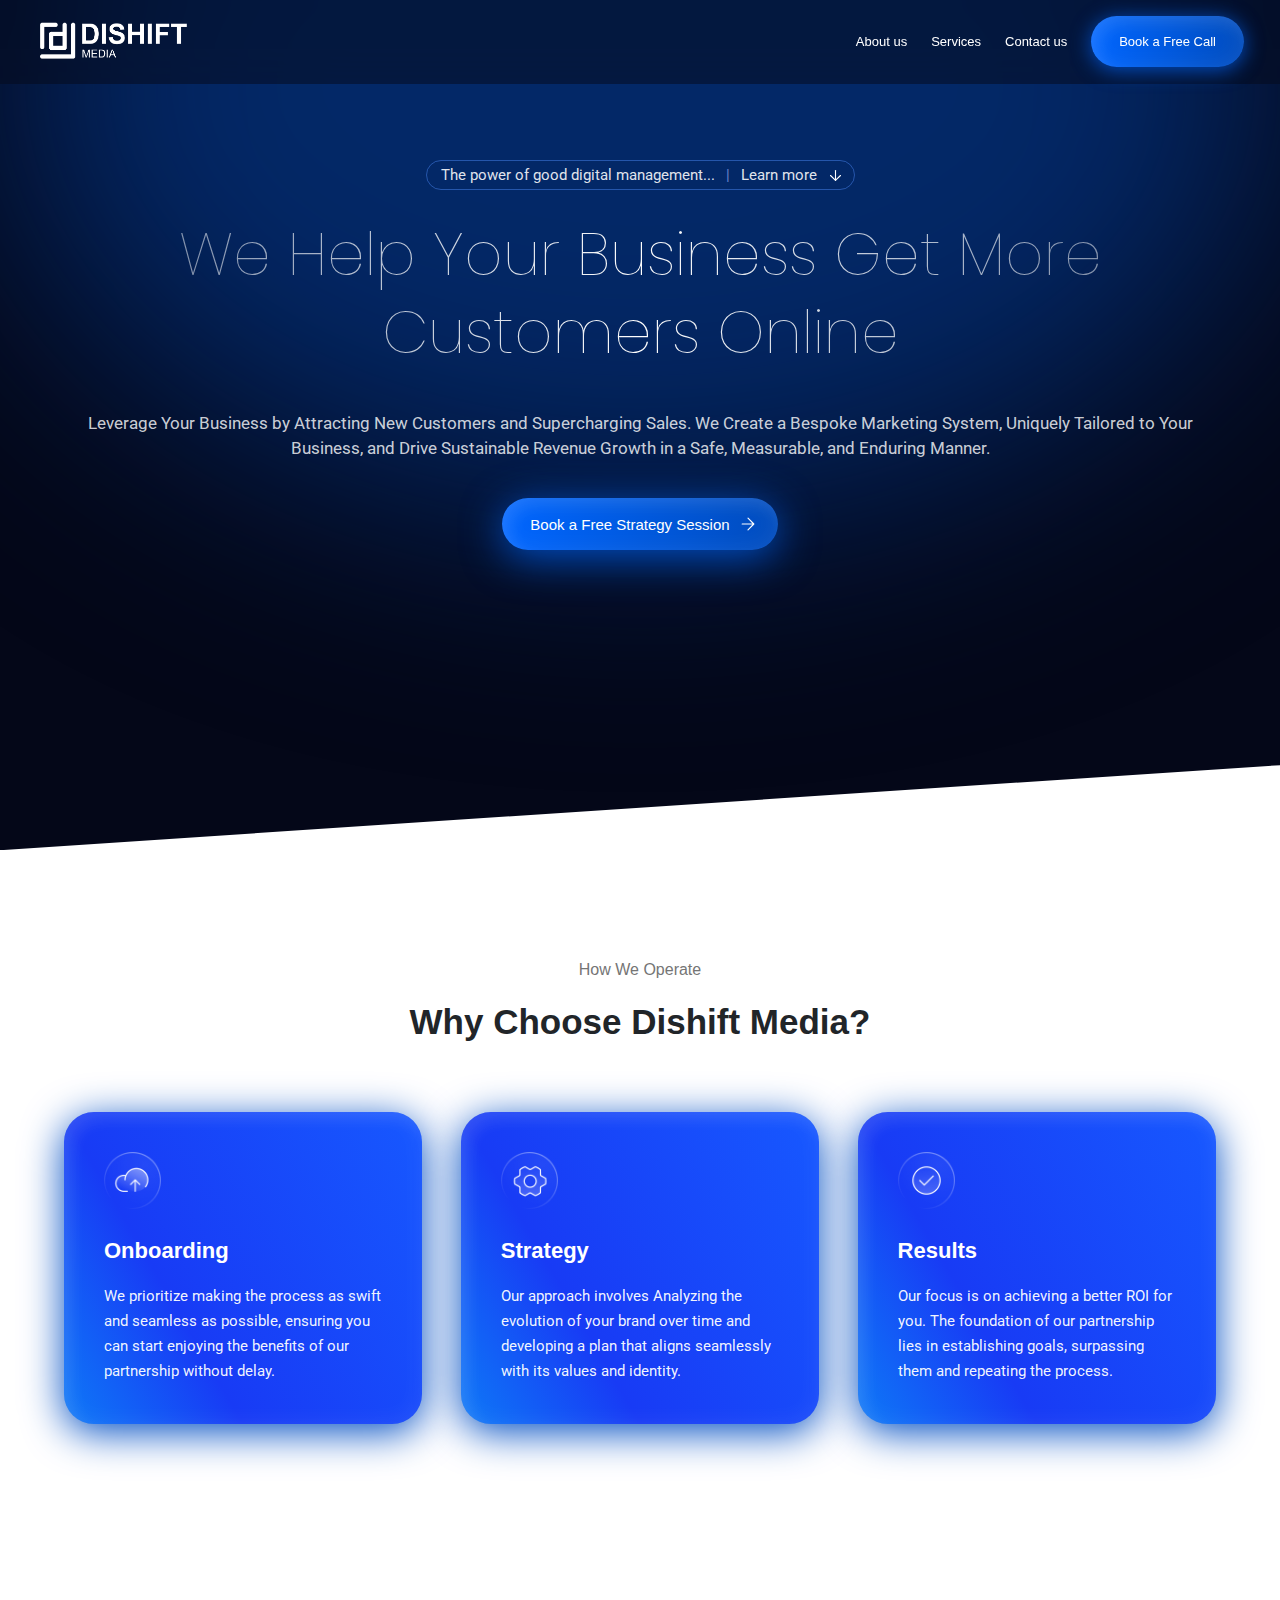
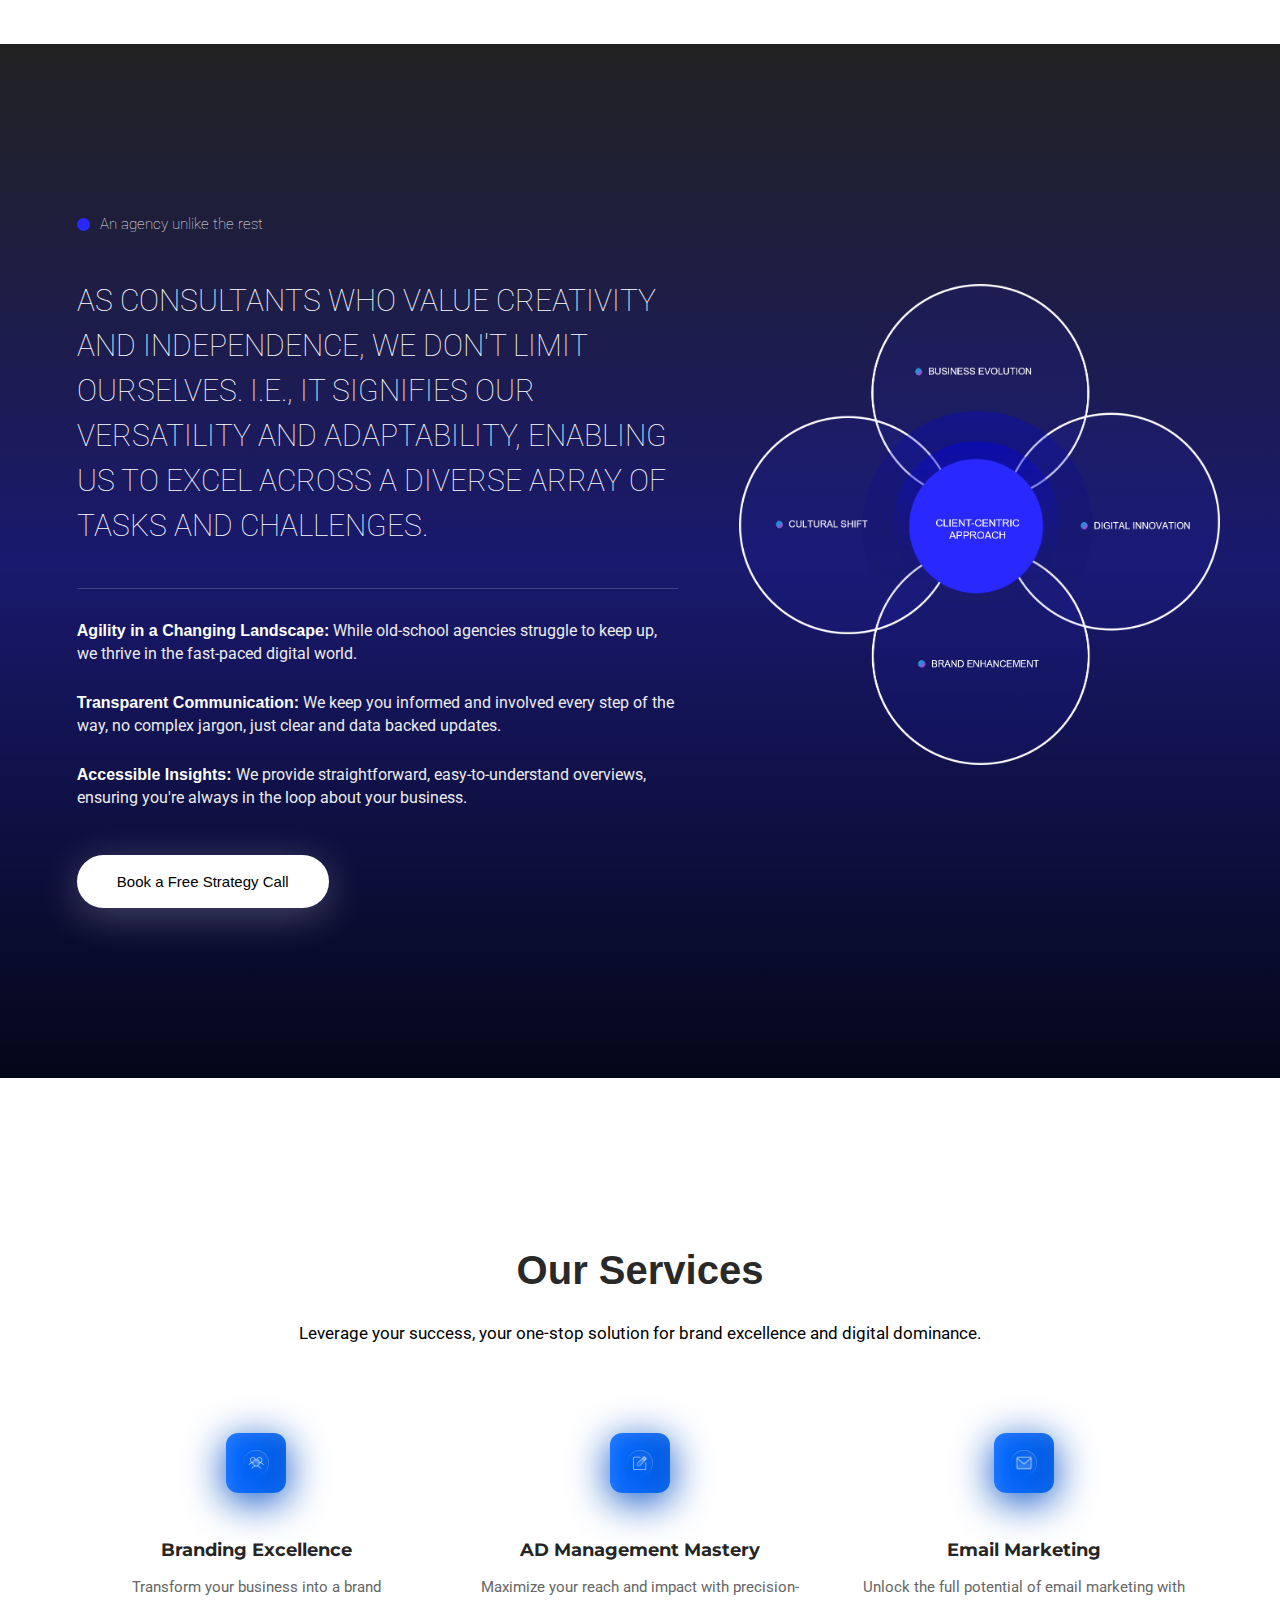
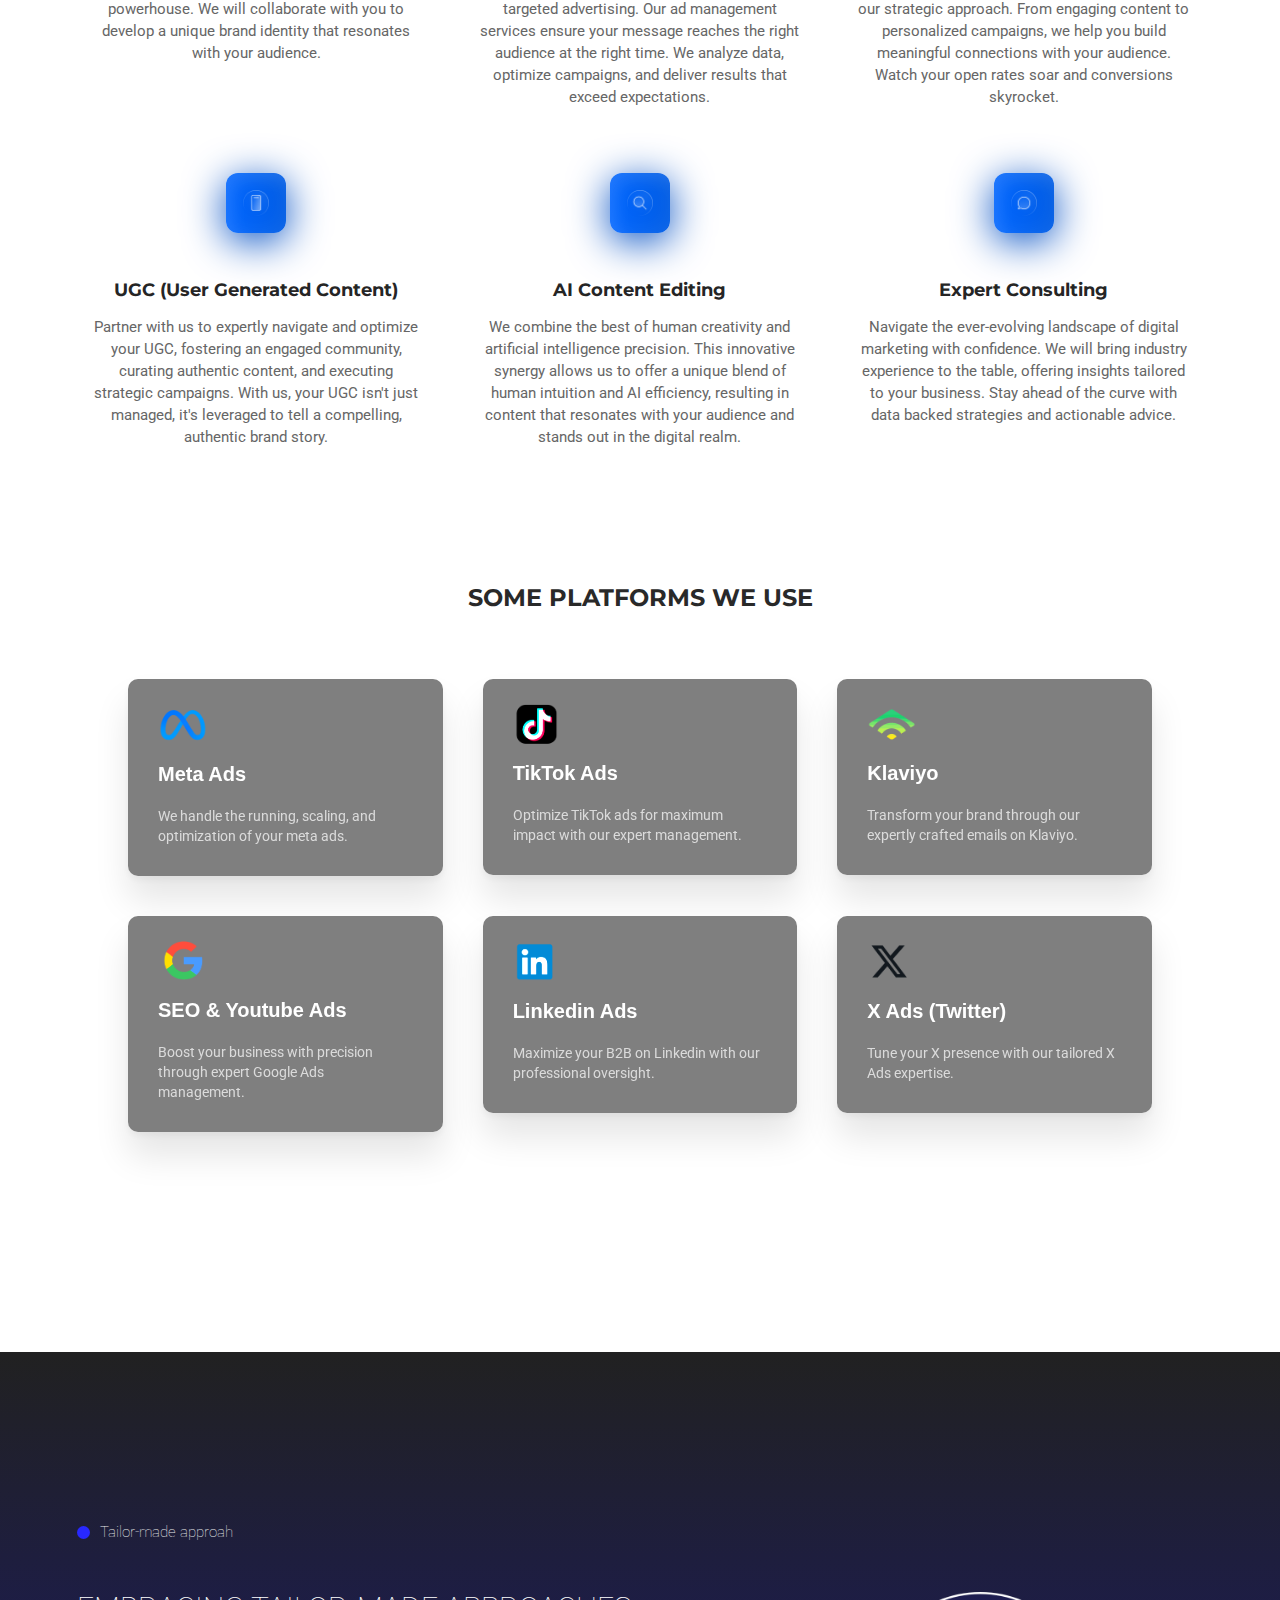
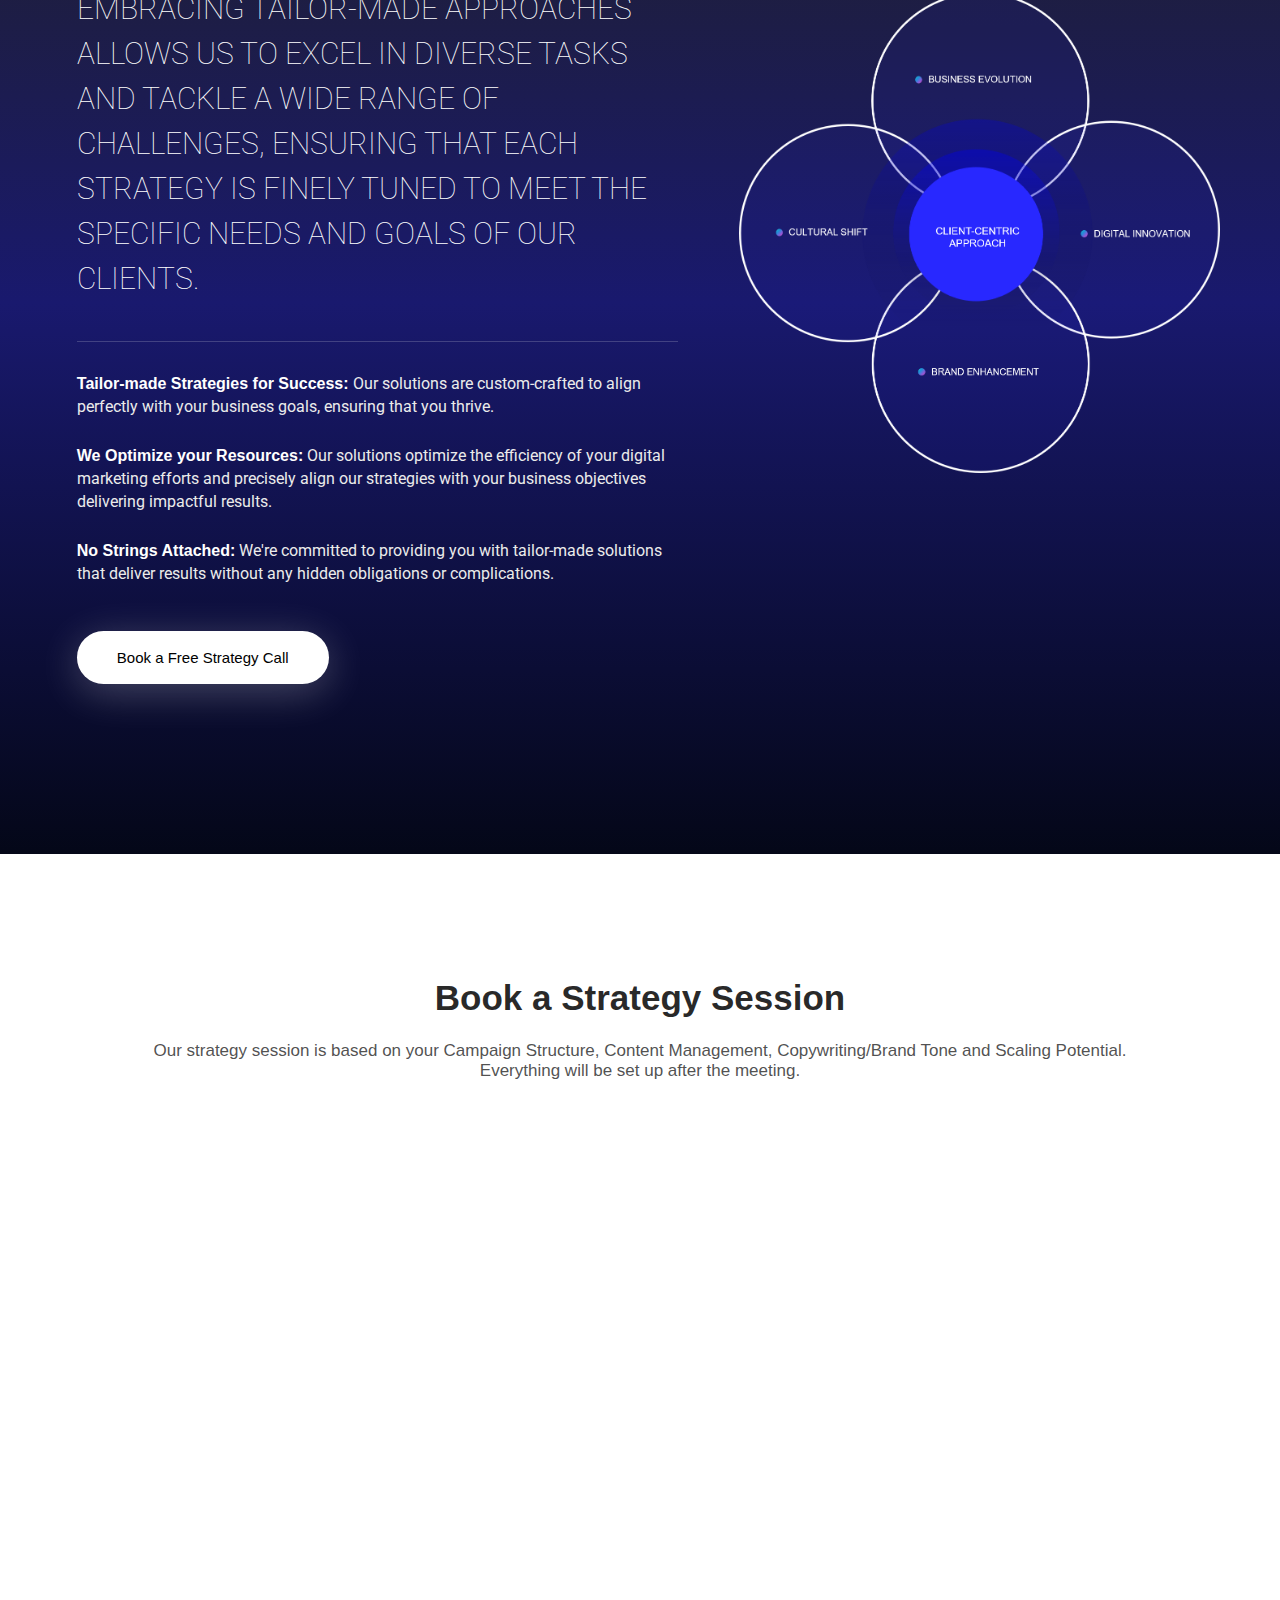
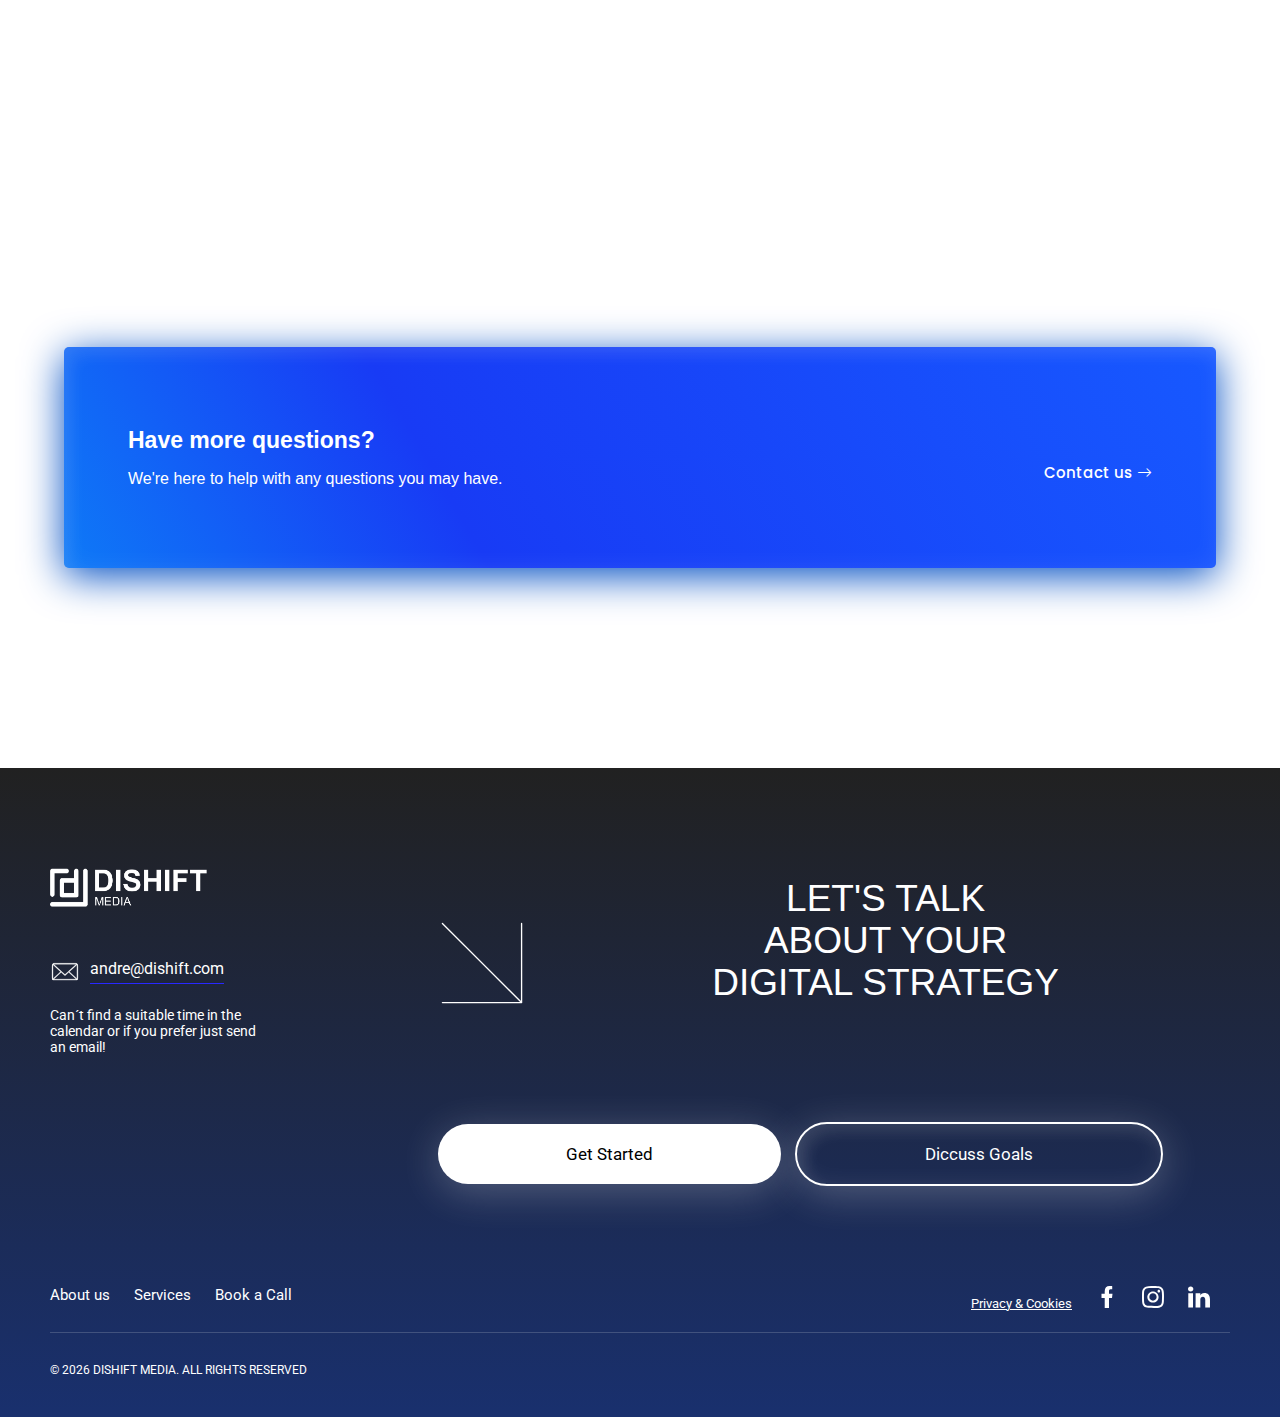
==== commit b0b007b4: "Update index.html" ====
--- a/index.html
+++ b/index.html
@@ -4,7 +4,7 @@
      <meta charset="UTF-8">
     <meta http-equiv="X-UA-Compatible" content="IE=edge">
     <meta name="viewport" content="width=device-width, initial-scale=1.0">
-    <title>Dishift Media | Acquisition partner for Businesses</title>
+    <title>Dishift Media | Acquisition Partner for Businesses</title>
 
 
 
@@ -483,33 +483,33 @@
 
   <div class="grid-container36">
     <div class="grid-item36 grid-item3600">
-      <img src="images/head.svg" alt="Service 1">
+      <img src="images/branding2.png" alt="Service 1">
       <h1>Branding Excellence</h1>
       <p>Transform your business into a brand powerhouse. We will collaborate with you to develop a unique brand identity that resonates with your audience.</p>
     </div>
     <div class="grid-item36 grid-item3600">
-      <img src="images/megaphone.svg" alt="Service 2">
+      <img src="images/adm2.png" alt="Service 2">
       <h1>AD Management Mastery</h1>
       <p> Maximize your reach and impact with precision-targeted advertising. Our ad management services ensure your message reaches the right audience at the right time. We analyze data, optimize campaigns, and deliver results that exceed expectations.</p>
     </div>
     <div class="grid-item36 grid-item3600">
-      <img src="images/email.svg" alt="Service 3">
+      <img src="images/email2.png" alt="Service 3">
       <h1>Email Marketing</h1>
       <p>Unlock the full potential of email marketing with our strategic approach. From engaging content to personalized campaigns, we help you build meaningful connections with your audience. Watch your open rates soar and conversions skyrocket.</p>
     </div>
         <div class="grid-item36  grid-item3600">
-      <img src="images/hashtag.svg" alt="Service 4">
+      <img src="images/content1.png" alt="Service 4">
       <h1>UGC (User Generated Content)</h1>
       <p>Partner with us to expertly navigate and optimize your UGC, fostering an engaged community, curating authentic content, and executing strategic campaigns. With us, your UGC isn't just managed, it's leveraged to tell a compelling, authentic brand story.</p>
     </div>
     
     <div class="grid-item36  grid-item3600">
-      <img src="images/aiedit.svg" alt="Service 4">
+      <img src="images/content2.png" alt="Service 4">
       <h1>AI Content Editing</h1>
       <p>We combine the best of human creativity and artificial intelligence precision.  This innovative synergy allows us to offer a unique blend of human intuition and AI efficiency, resulting in content that resonates with your audience and stands out in the digital realm.</p>
     </div>
     <div class="grid-item36 special">
-      <img src="images/consulting.svg" alt="Service 4">
+      <img src="images/consulting2.png" alt="Service 4">
       <h1>Expert Consulting</h1>
       <p>Navigate the ever-evolving landscape of digital marketing with confidence. We will bring industry experience to the table, offering insights tailored to your business. Stay ahead of the curve with data backed strategies and actionable advice.</p>
     </div>
--- a/main.css
+++ b/main.css
@@ -2340,7 +2340,8 @@
   border-radius: 30px;
   background-color: #0C0417;
   background-color: #060d0d;
-  box-shadow: 0 0.25rem 0.5rem rgba(0, 0, 0, 0.05), 0 1.5rem 2.2rem rgba(0, 0, 0, 0.1) !important;
+  /*box-shadow: 0 0.25rem 0.5rem rgba(0, 0, 0, 0.05), 0 1.5rem 2.2rem rgba(0, 0, 0, 0.1) !important;*/
+  box-shadow: 0 8px 40px #004ec3, inset 8px 8px 16px rgba(255, 255, 255, .08), inset 0 0 24px rgba(255, 255, 255, .08);
   transition: all 0.2s ease-in-out;
   background-color: #181616;
   background: linear-gradient(60deg, #01ccf9 -44.04%, #183bf5 33.31%, #1759ff 101.07%), #094af1;
@@ -2354,7 +2355,7 @@
 .card23:hover {
   translate: 0px -5px;
   background: linear-gradient(60deg, #1759ff -44.04%, #183bf5 33.31%, #0175f9 101.07%), #094af1;
-  box-shadow: 0 0.25rem 0.5rem rgba(0, 0, 0, 0.1), 0 1.5rem 2.2rem rgba(0, 0, 0, 0.15) !important;
+  /*box-shadow: 0 0.25rem 0.5rem rgba(0, 0, 0, 0.1), 0 1.5rem 2.2rem rgba(0, 0, 0, 0.15) !important;*/
 }
 
 .card23 img {
@@ -3180,13 +3181,14 @@
     justify-content: space-between;
     align-items: center;
     border-radius: 5px;
-    box-shadow: 0 0.25rem 0.5rem rgba(0, 0, 0, 0.05), 0 1.5rem 2.2rem rgba(0, 0, 0, 0.1) !important;
+    /*box-shadow: 0 0.25rem 0.5rem rgba(0, 0, 0, 0.05), 0 1.5rem 2.2rem rgba(0, 0, 0, 0.1) !important;*/
+    box-shadow: 0 8px 40px #004ec3, inset 8px 8px 16px rgba(255, 255, 255, .08), inset 0 0 24px rgba(255, 255, 255, .08);
     transition: all ease-in-out 0.2s;
   }
   .bluecard2:hover {
     translate: 0px -3px;
     background: linear-gradient(60deg, #1759ff -44.04%, #183bf5 33.31%, #0175f9 101.07%), #094af1;
-    box-shadow: 0 0.25rem 0.5rem rgba(0, 0, 0, 0.1), 0 1.5rem 2.2rem rgba(0, 0, 0, 0.15) !important;
+    /*box-shadow: 0 0.25rem 0.5rem rgba(0, 0, 0, 0.1), 0 1.5rem 2.2rem rgba(0, 0, 0, 0.15) !important;*/
   }
   .bluecard2 h1 {
     color: white;
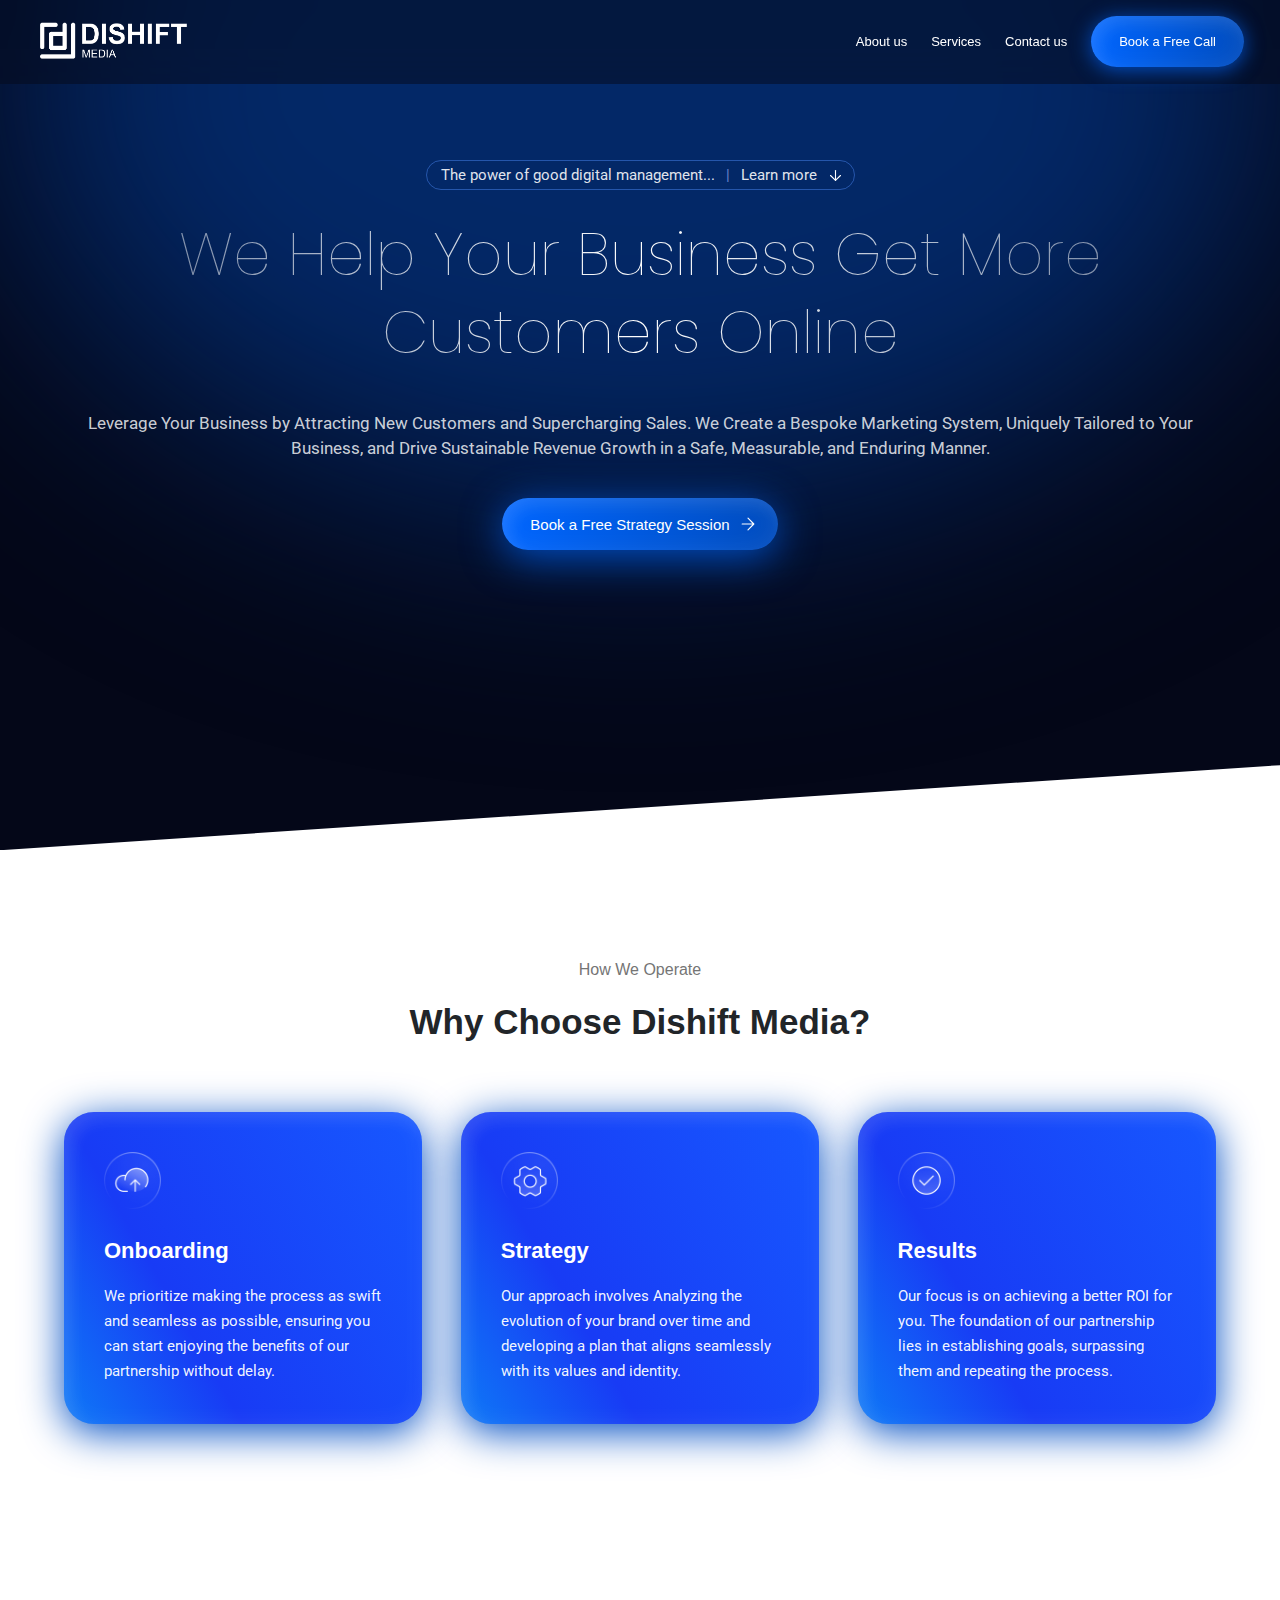
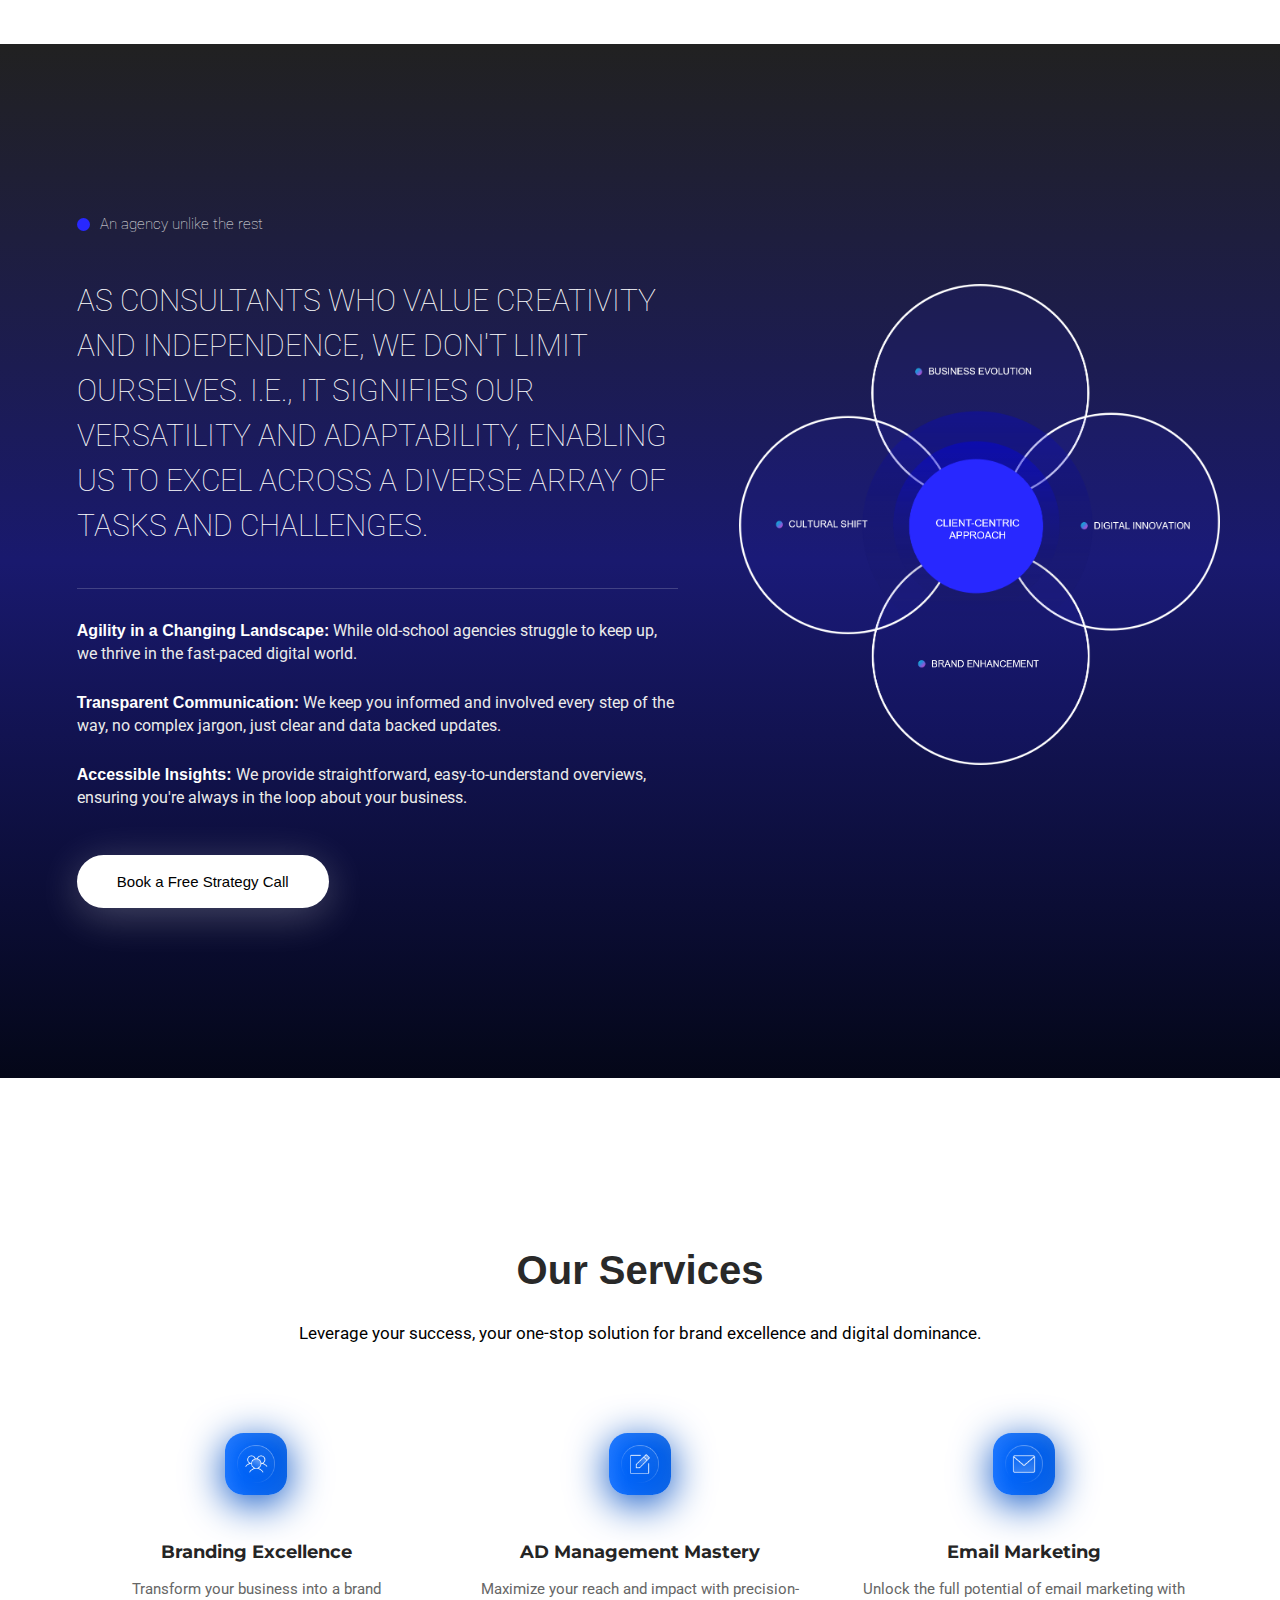
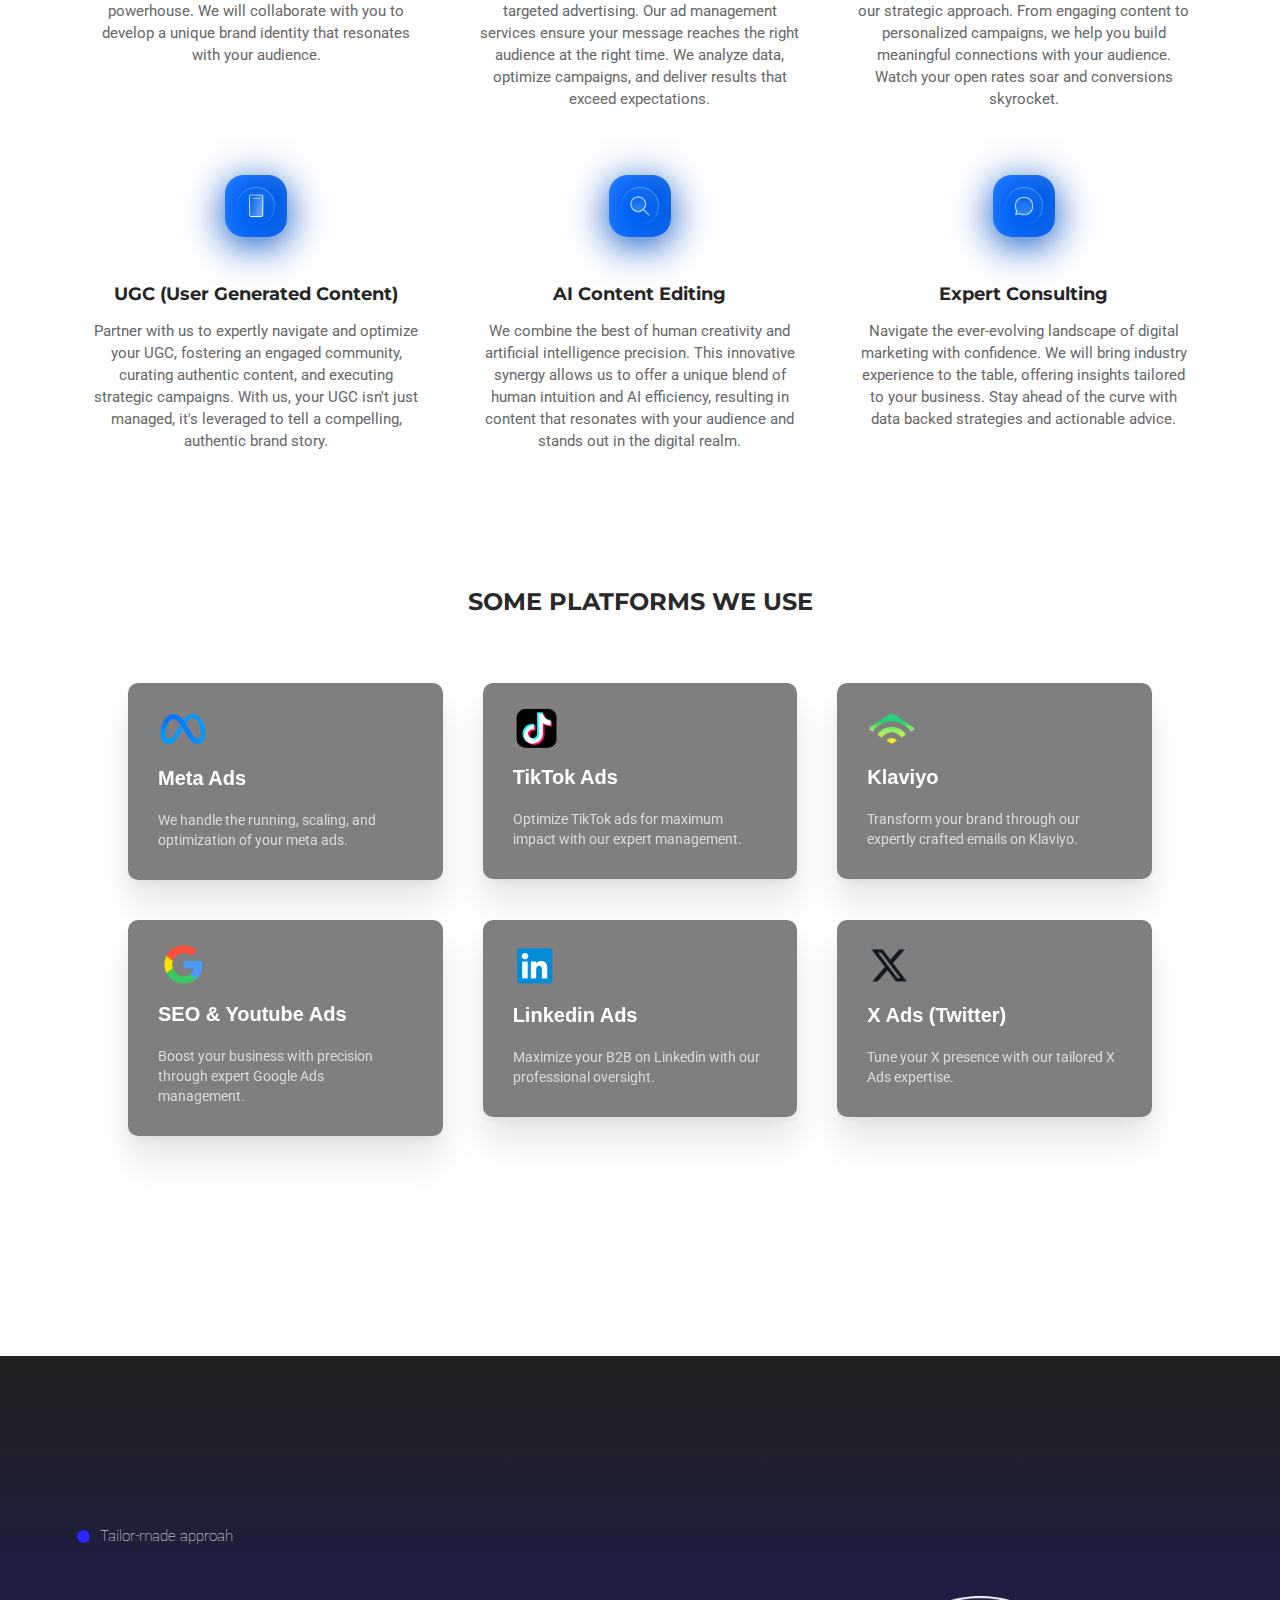
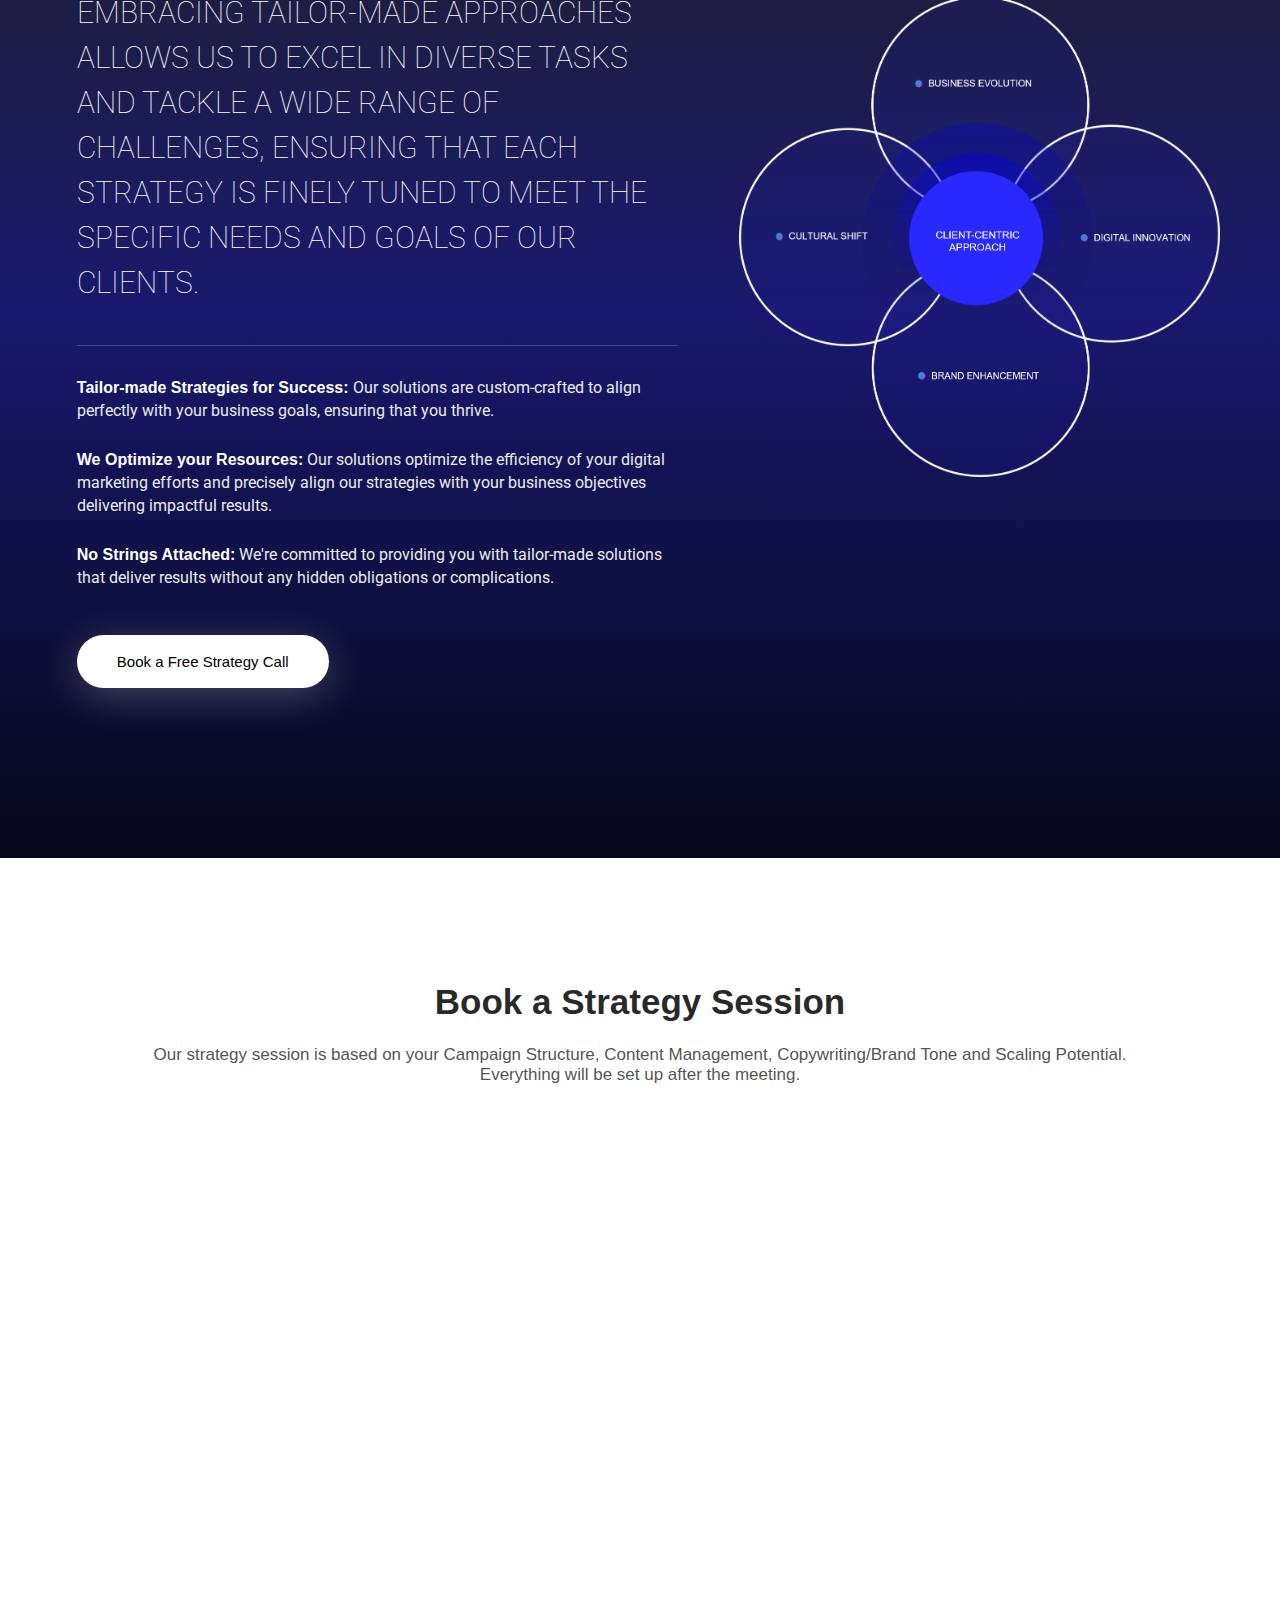
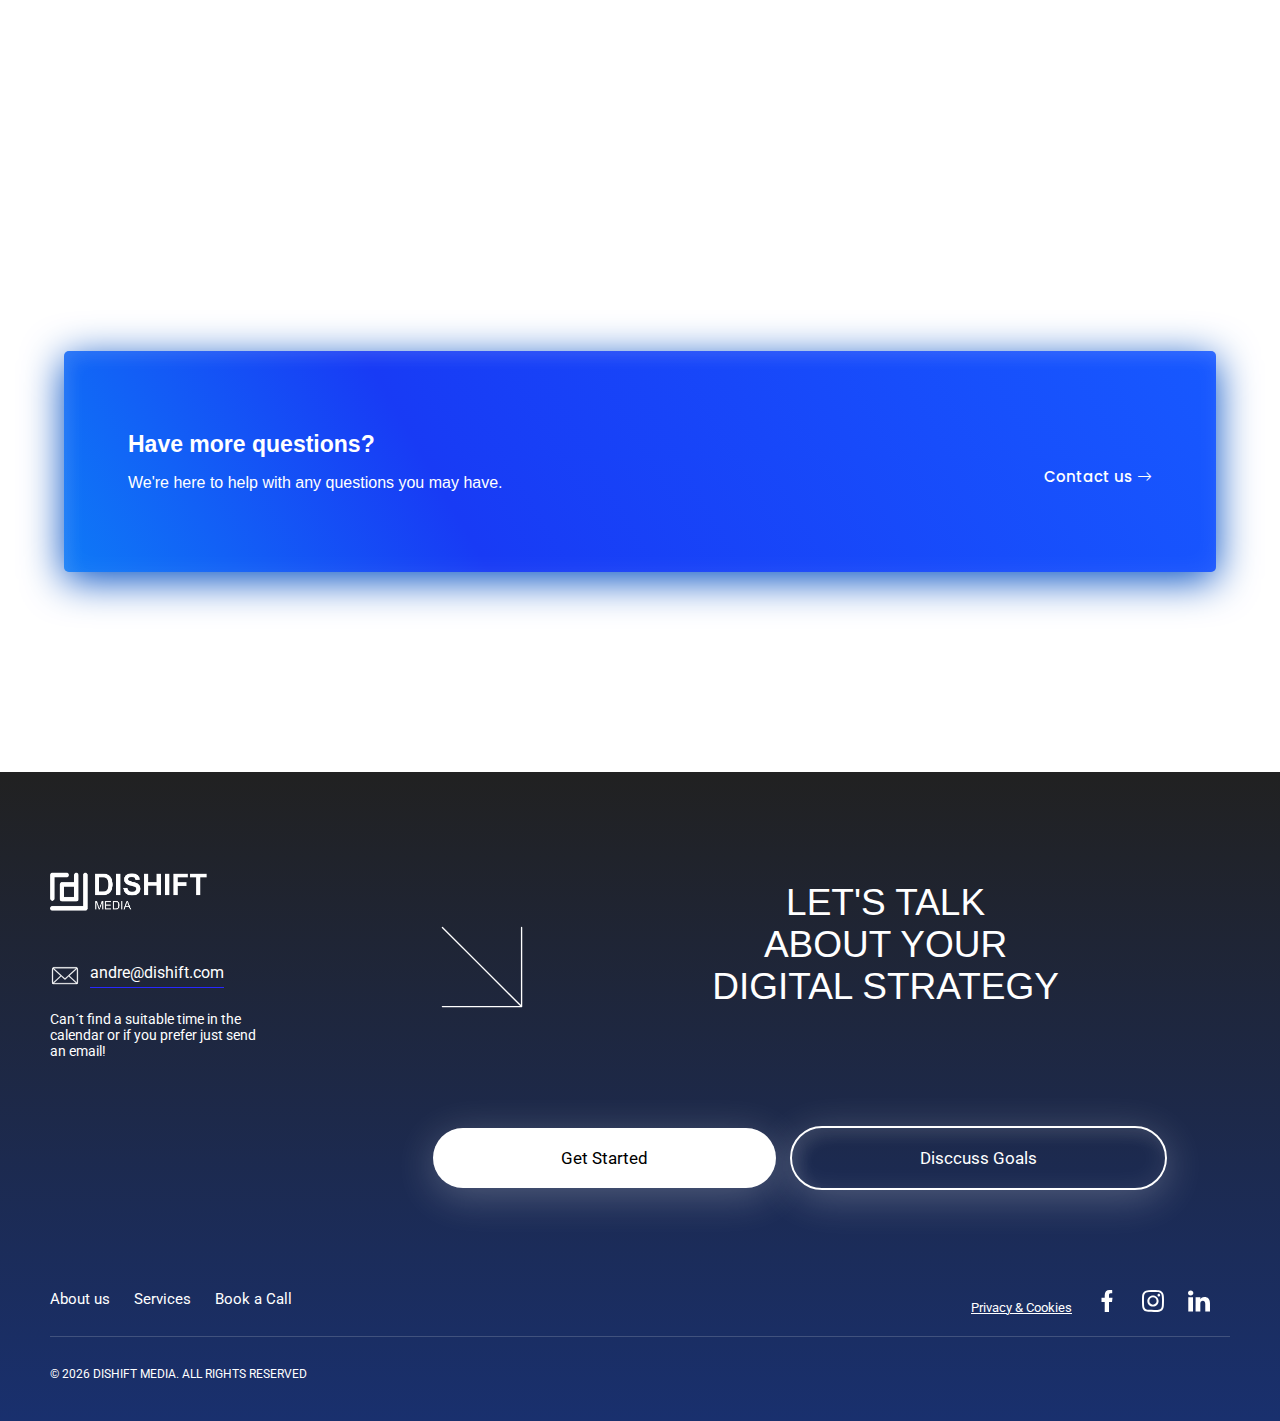
==== commit 534ba620: "Update index.html" ====
--- a/index.html
+++ b/index.html
@@ -774,7 +774,7 @@
 
   <div class="btns34">
       <a  onclick="scrollToSection(event, 'book')" id="btns341st">Get Started</a>
-      <a  onclick="scrollToSection(event, 'book')" id="btns342nd">Diccuss Goals</a>
+      <a  onclick="scrollToSection(event, 'book')" id="btns342nd">Disccuss Goals</a>
   </div>
  
   </div>
--- a/main.css
+++ b/main.css
@@ -616,11 +616,11 @@
 
 .popup-content {
     background: white;
+  background: #ffffffba;
   -webkit-backdrop-filter: blur(20px);
   backdrop-filter: blur(20px);
   padding: 45px 20px 20px 30px;
   border-radius: 10px;
-  
   max-height: 80%; 
   max-width: 50%;
   position: relative;
@@ -1912,10 +1912,10 @@
 }
 
 .grid-item36 img {
-  width: 26px;
-  height: 26px;
-  padding: 17px;
-  border-radius: 20%;
+  width: 38px;
+  height: 38px;
+  padding: 12px;
+  border-radius: 30%;
   background-color: rgb(34, 118, 197); /* Adjust as needed */
   margin-bottom: 30px;
    background: linear-gradient(to left, #e2d3b6, rgb(198, 198, 221));
@@ -3231,6 +3231,7 @@
   .bluecard2 {
     /*background: linear-gradient(320deg, #094af1 0%, #183bf5 100%);*/
         background: linear-gradient(60deg, #01ccf9 -44.04%, #183bf5 33.31%, #1759ff 101.07%), #094af1;
+    box-shadow: 0 8px 40px #004ec3, inset 8px 8px 16px rgba(255, 255, 255, .08), inset 0 0 24px rgba(255, 255, 255, .08);
 
     padding: 5vw;
     display: block;
@@ -3248,6 +3249,7 @@
   .bluecard2 {
     /*background-color: #4353ff;*/
         background: linear-gradient(60deg, #01ccf9 -44.04%, #183bf5 33.31%, #1759ff 101.07%), #094af1;
+    box-shadow: 0 8px 40px #004ec3, inset 8px 8px 16px rgba(255, 255, 255, .08), inset 0 0 24px rgba(255, 255, 255, .08);
 
     padding: 5vw;
   }
@@ -3260,18 +3262,18 @@
   }
   .bluecard2 {
     background: linear-gradient(60deg, #01ccf9 -44.04%, #183bf5 33.31%, #1759ff 101.07%), #094af1;
+    box-shadow: 0 8px 40px #004ec3, inset 8px 8px 16px rgba(255, 255, 255, .08), inset 0 0 24px rgba(255, 255, 255, .08);
     border-radius: 5px;
     padding-top: 40px;
     padding-left: 40px;
     padding-right: 40px;
     padding-bottom: 40px;
-    box-shadow: 0 0.25rem 0.5rem rgba(0, 0, 0, 0.05), 0 1.5rem 2.2rem rgba(0, 0, 0, 0.1) !important;
     transition: all ease-in-out 0.2s;
   }
   .bluecard2:hover {
     translate: 0px -3px;
     background: linear-gradient(60deg, #1759ff -44.04%, #183bf5 33.31%, #0175f9 101.07%), #094af1;
-    box-shadow: 0 0.25rem 0.5rem rgba(0, 0, 0, 0.1), 0 1.5rem 2.2rem rgba(0, 0, 0, 0.15) !important;
+    /*box-shadow: 0 0.25rem 0.5rem rgba(0, 0, 0, 0.1), 0 1.5rem 2.2rem rgba(0, 0, 0, 0.15) !important;*/
   }
   .bluecard2 h1 {
     color: white;
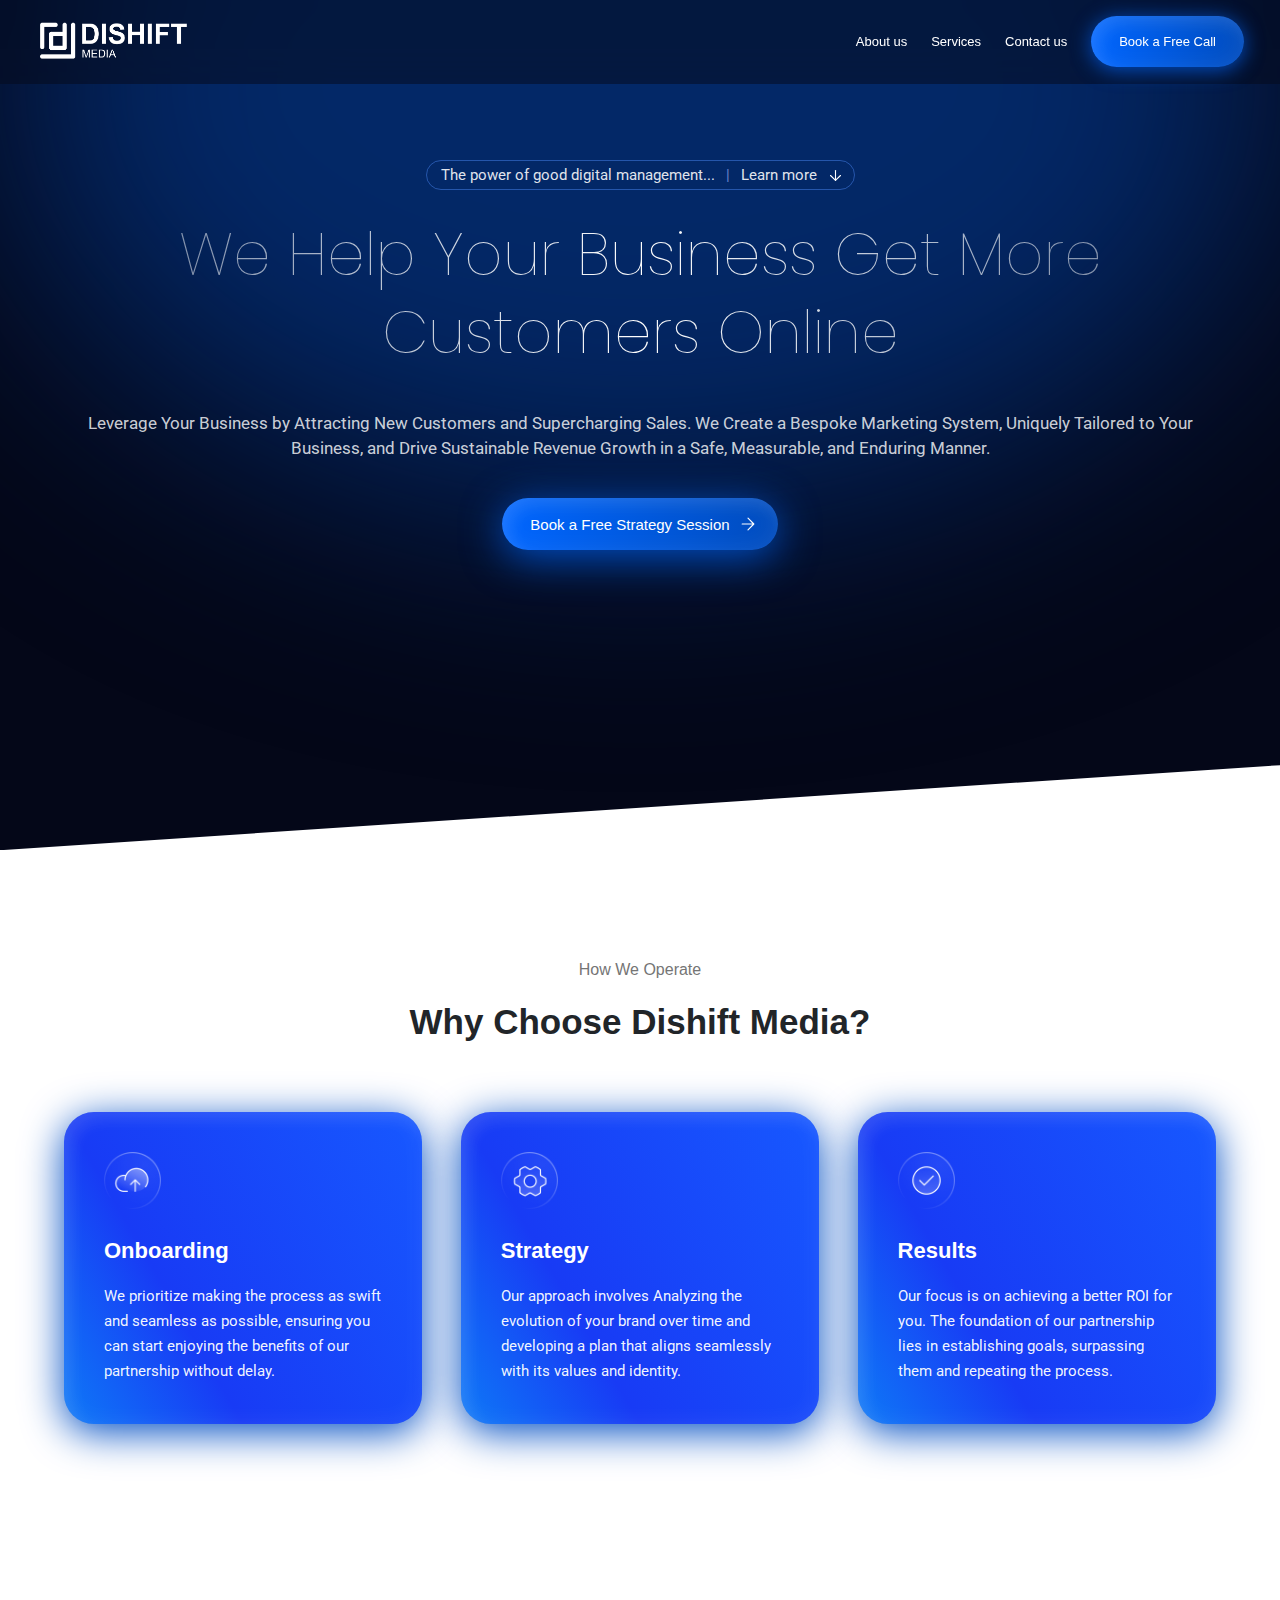
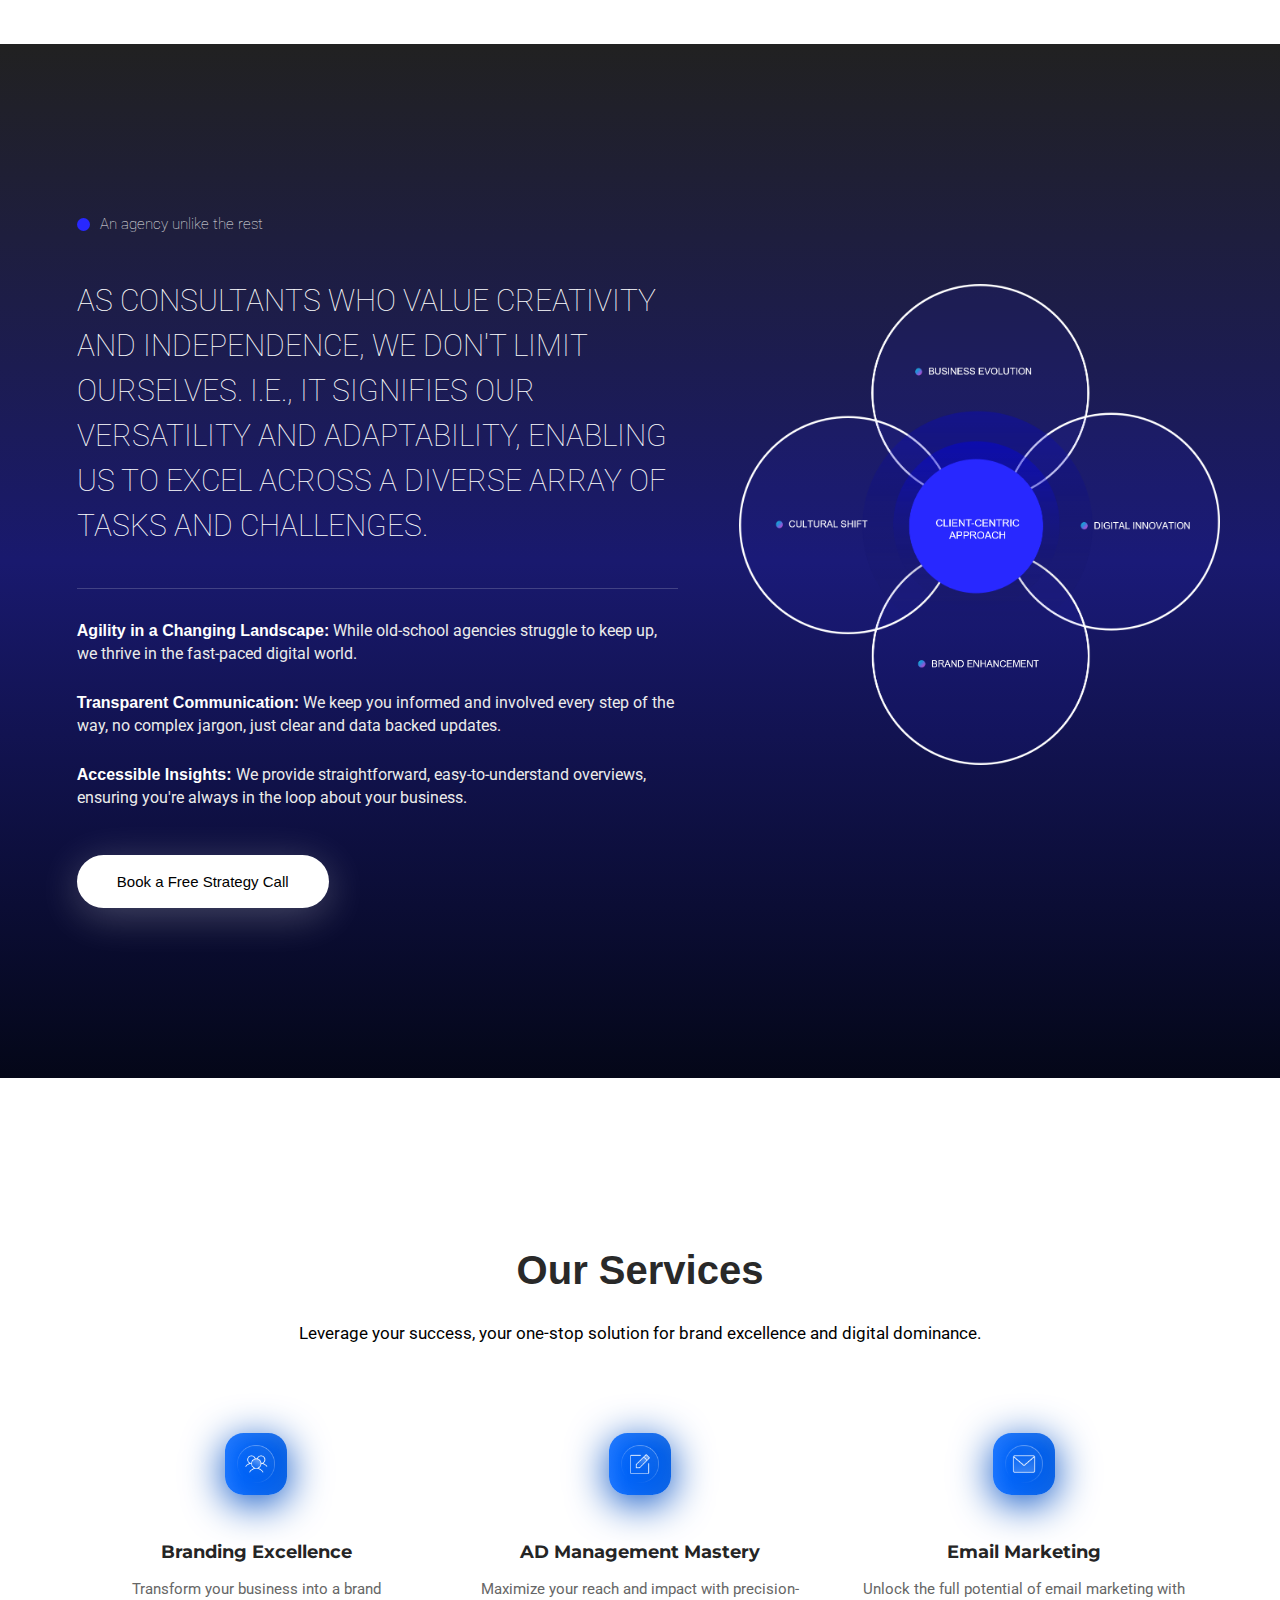
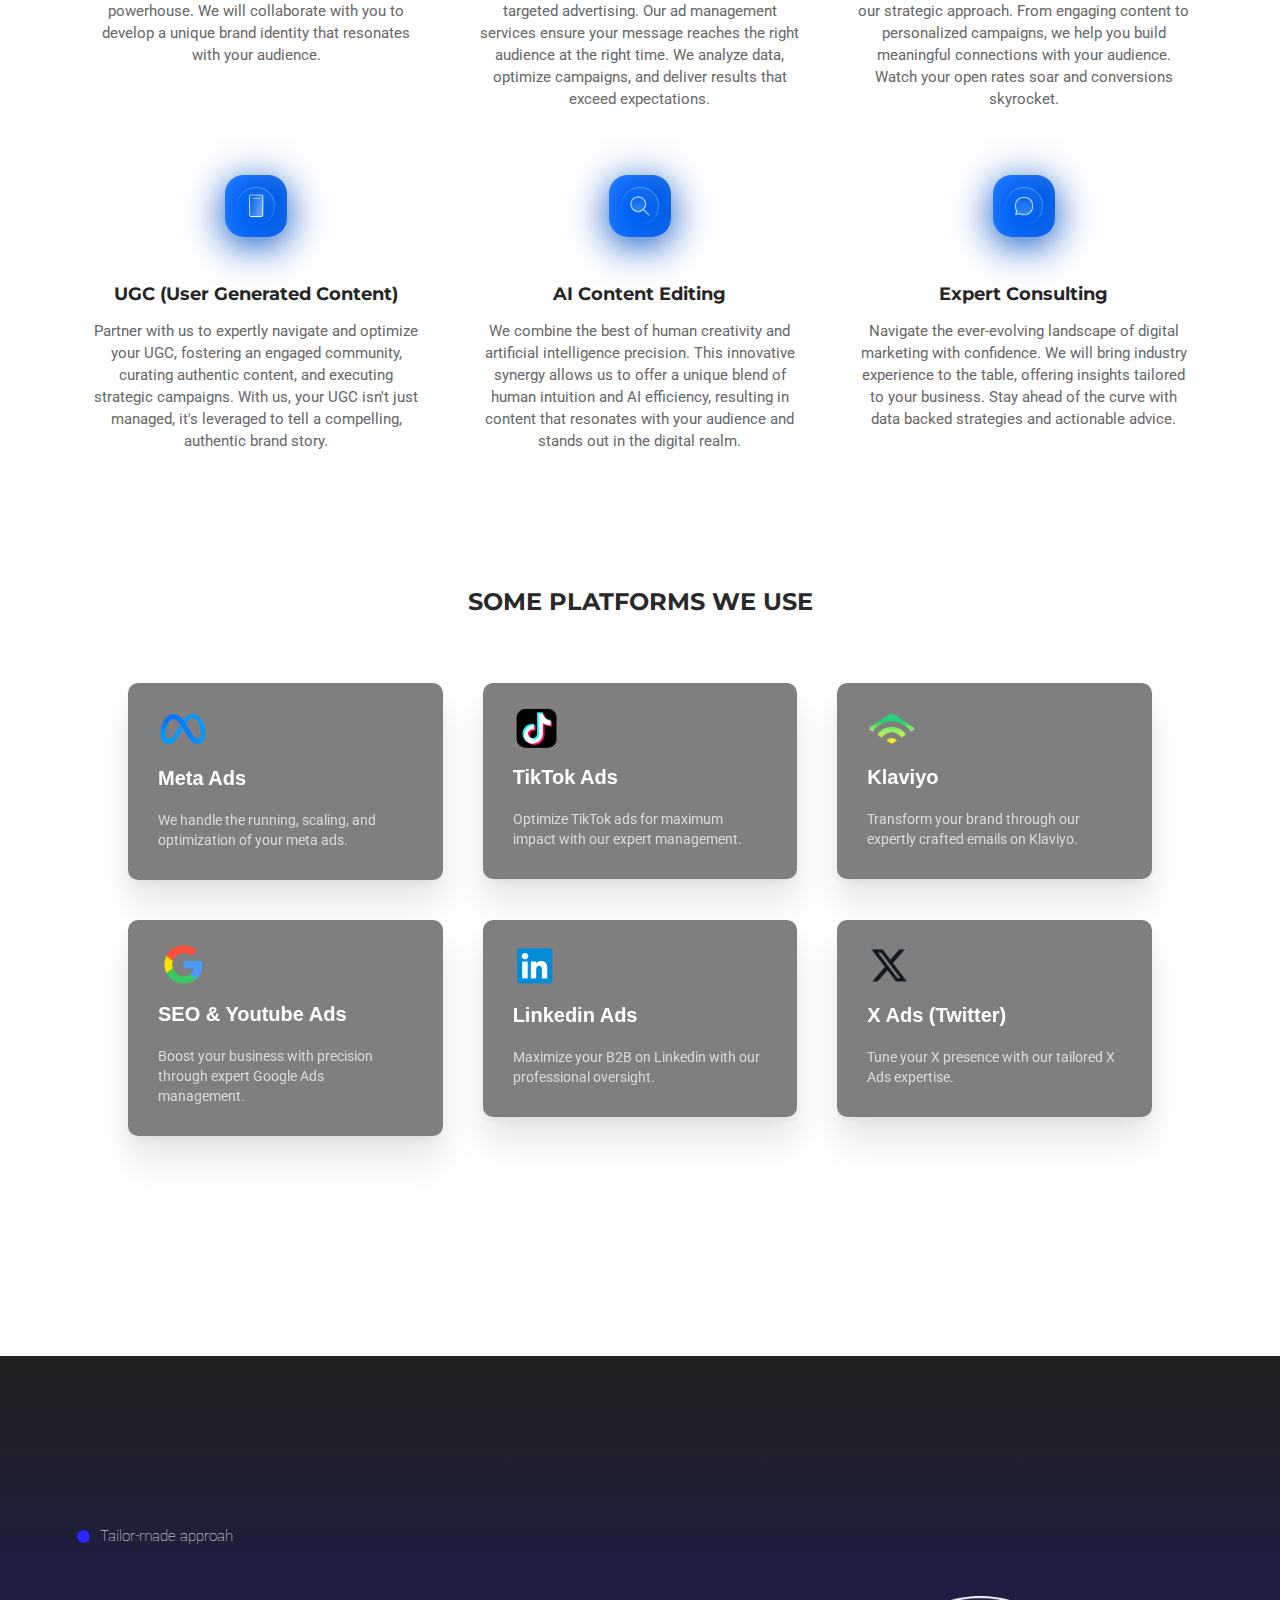
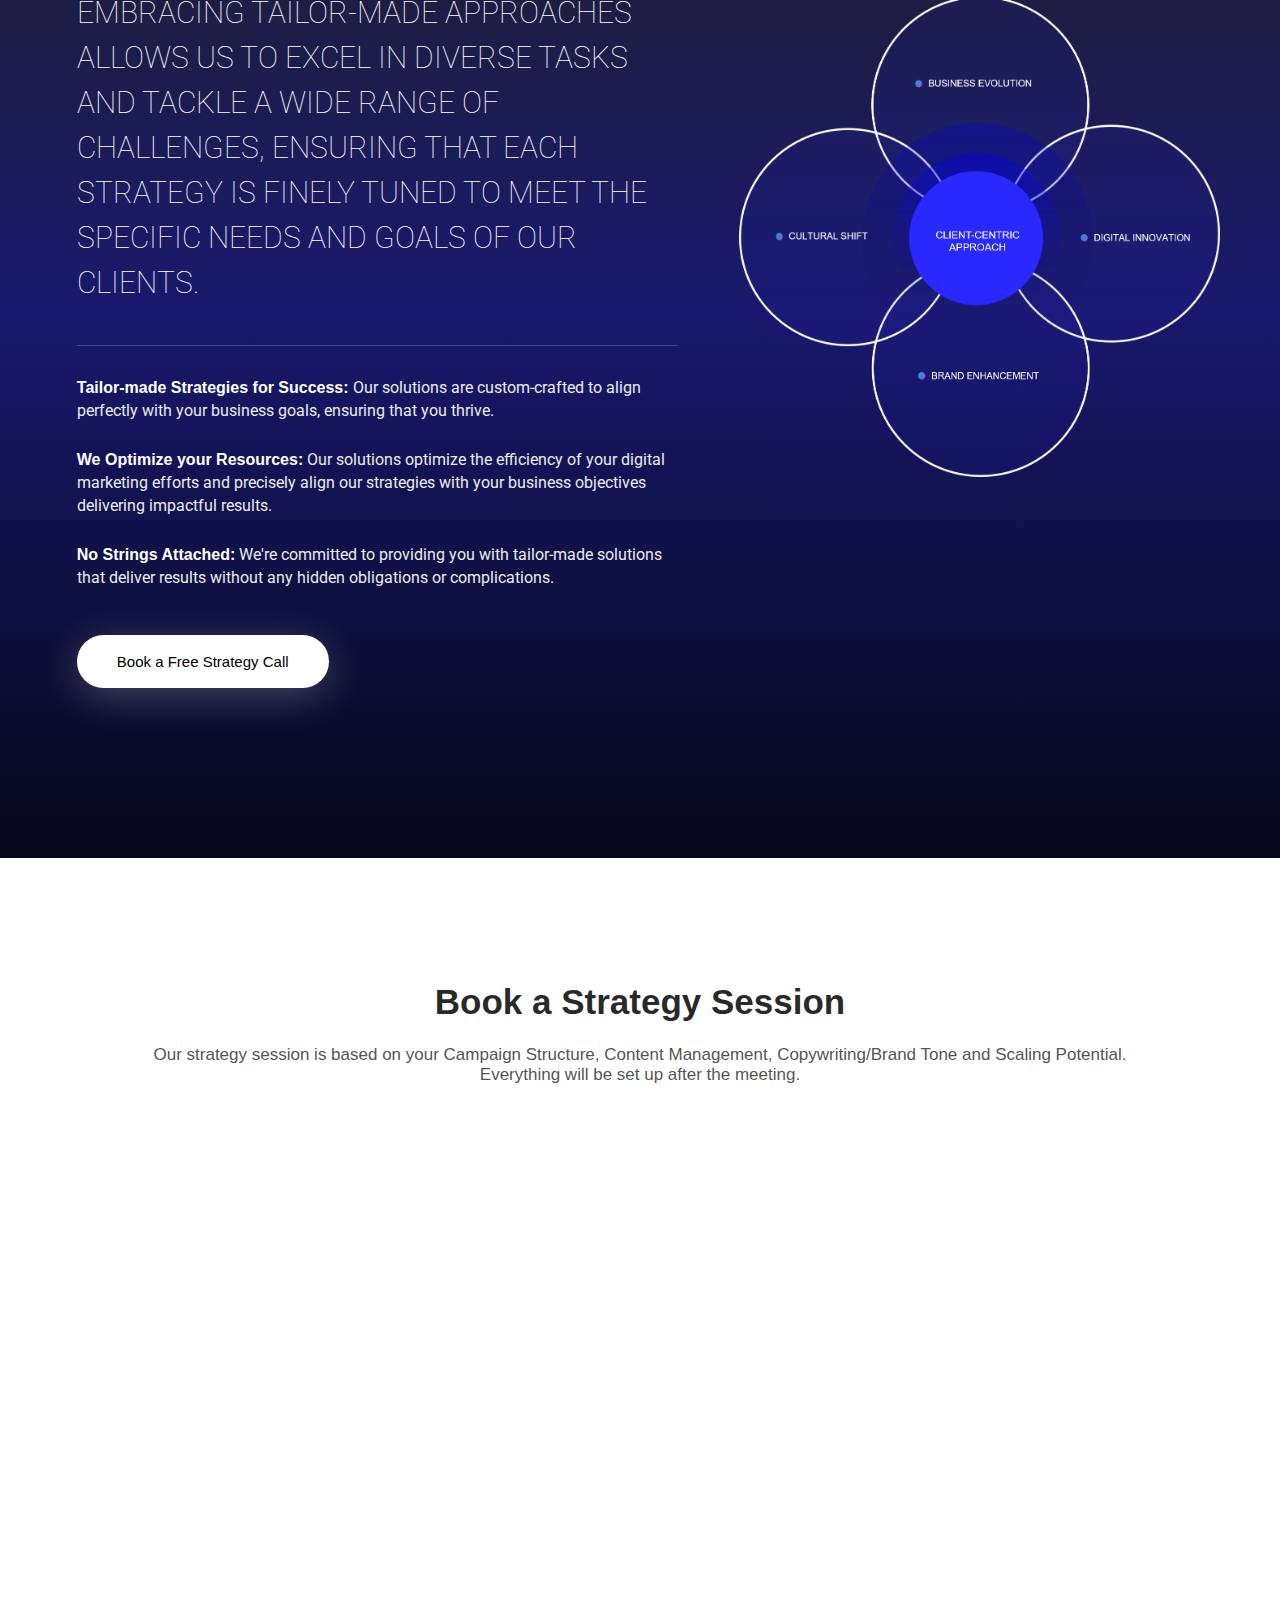
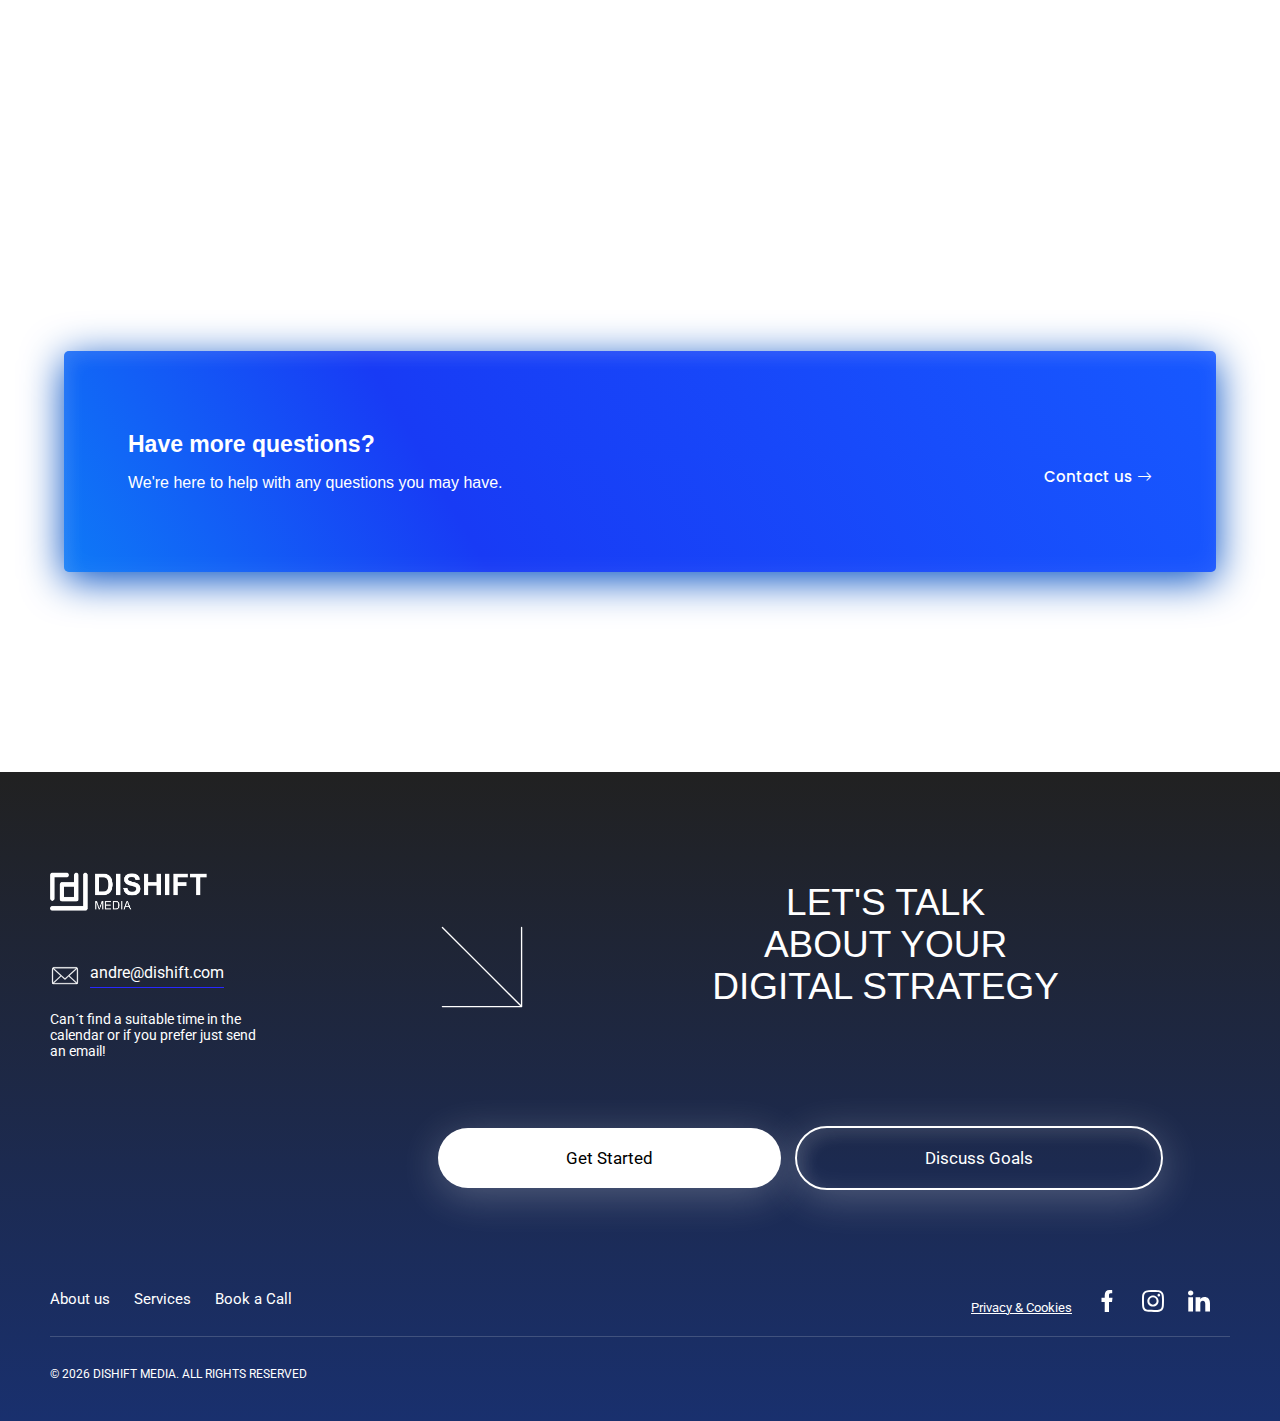
==== commit fb93d97c: "Update index.html" ====
--- a/index.html
+++ b/index.html
@@ -774,7 +774,7 @@
 
   <div class="btns34">
       <a  onclick="scrollToSection(event, 'book')" id="btns341st">Get Started</a>
-      <a  onclick="scrollToSection(event, 'book')" id="btns342nd">Disccuss Goals</a>
+      <a  onclick="scrollToSection(event, 'book')" id="btns342nd">Discuss Goals</a>
   </div>
  
   </div>
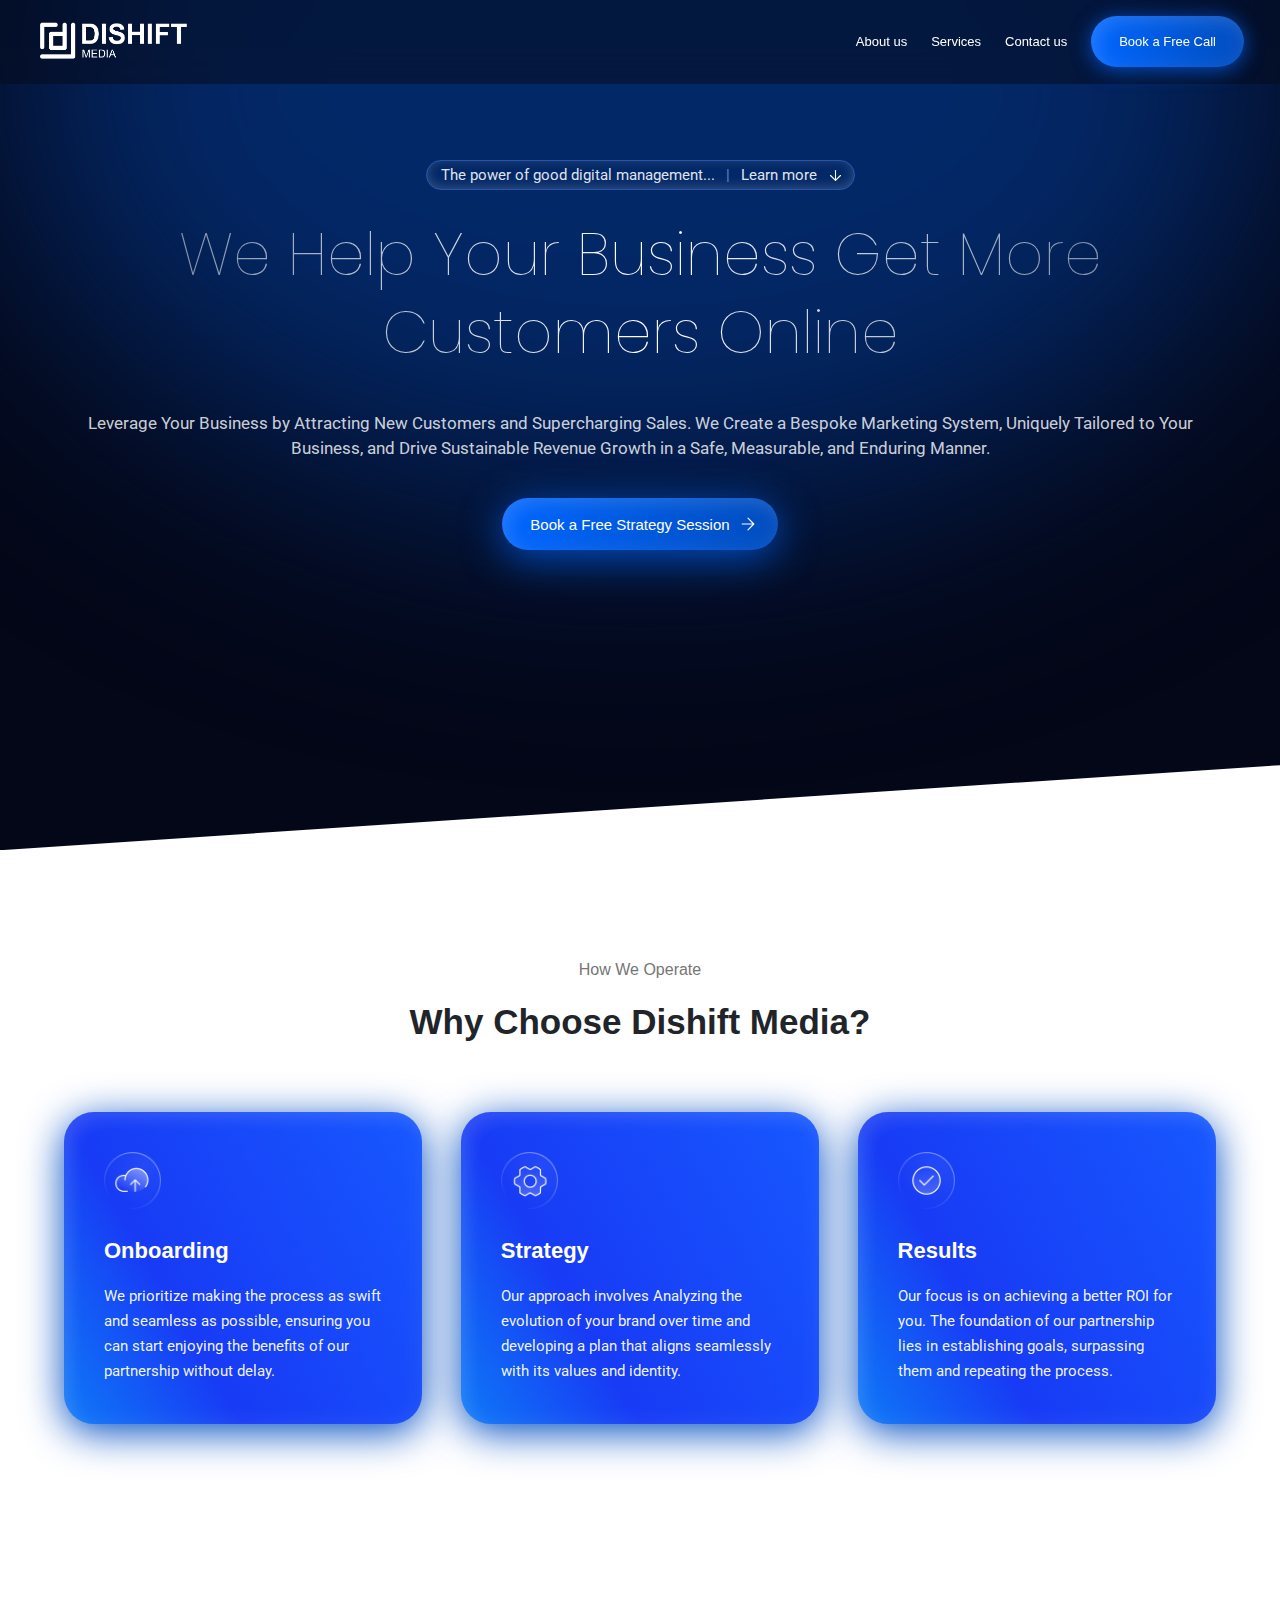
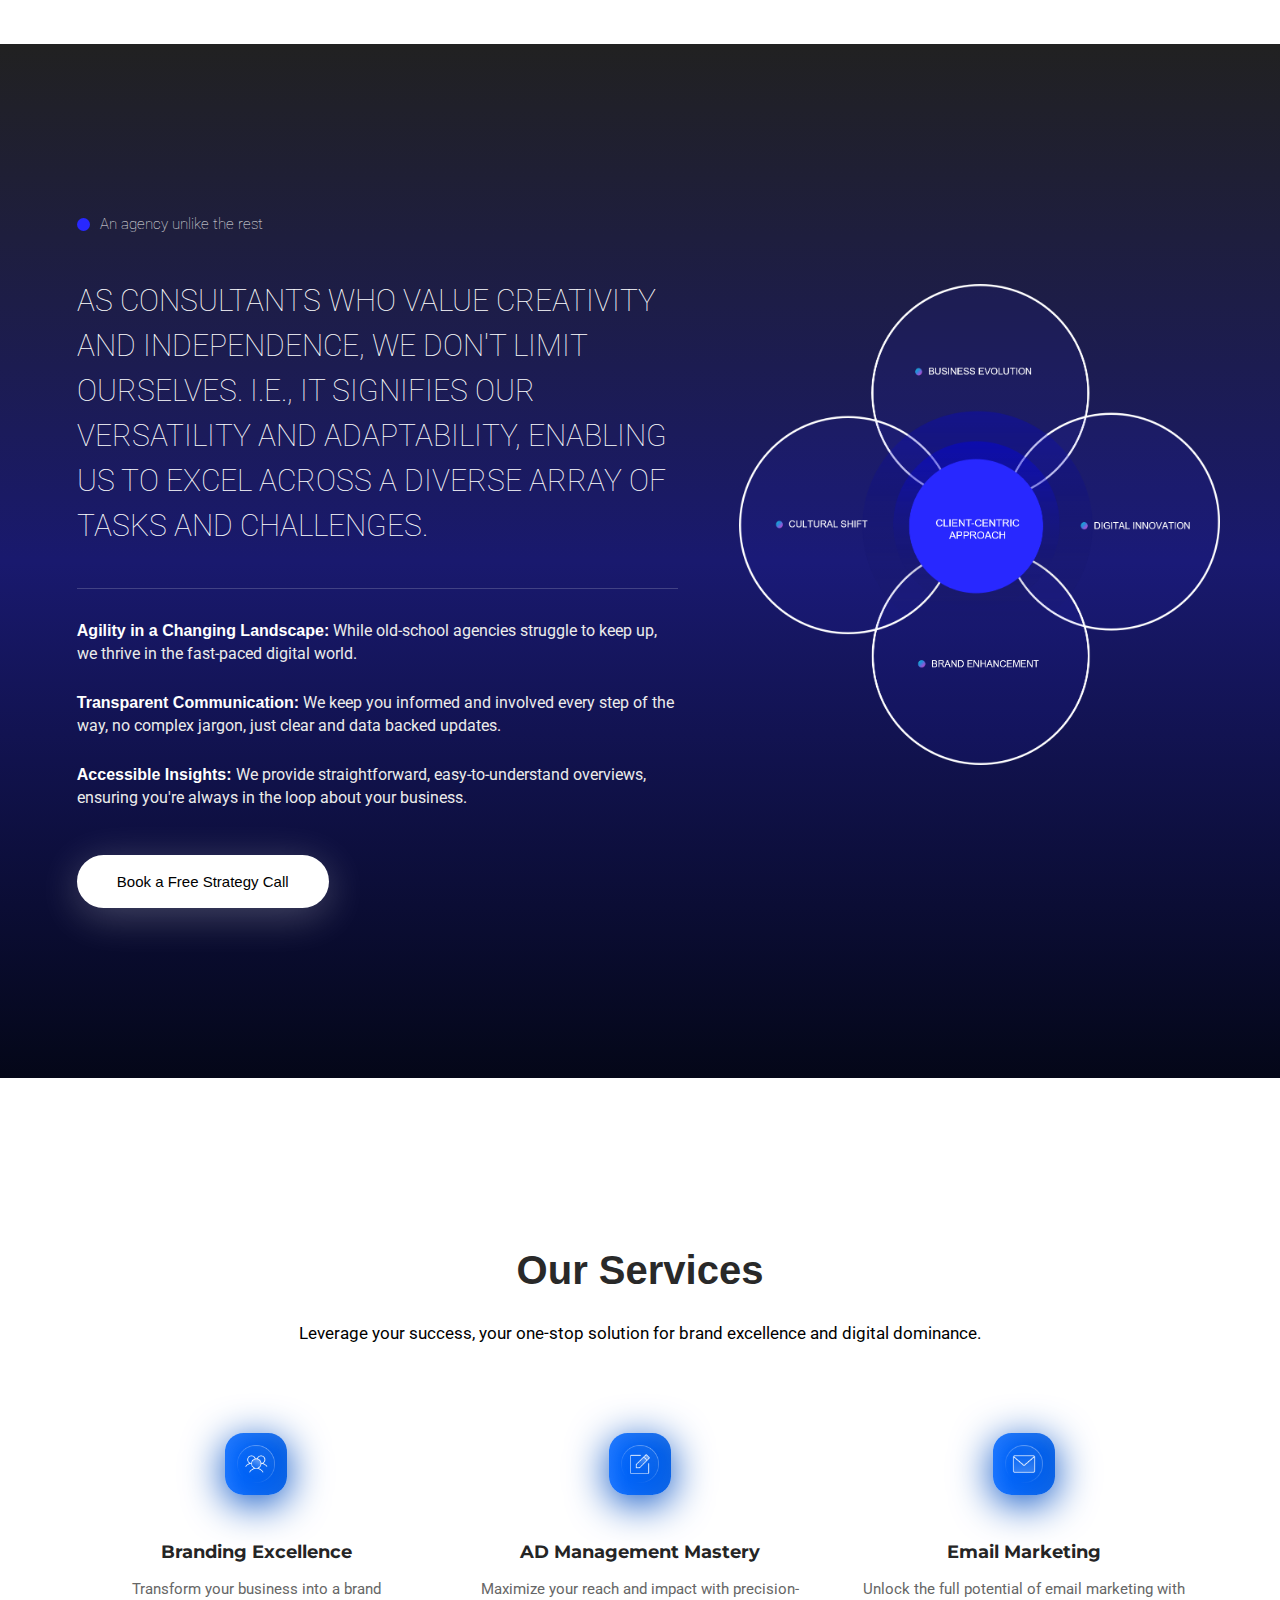
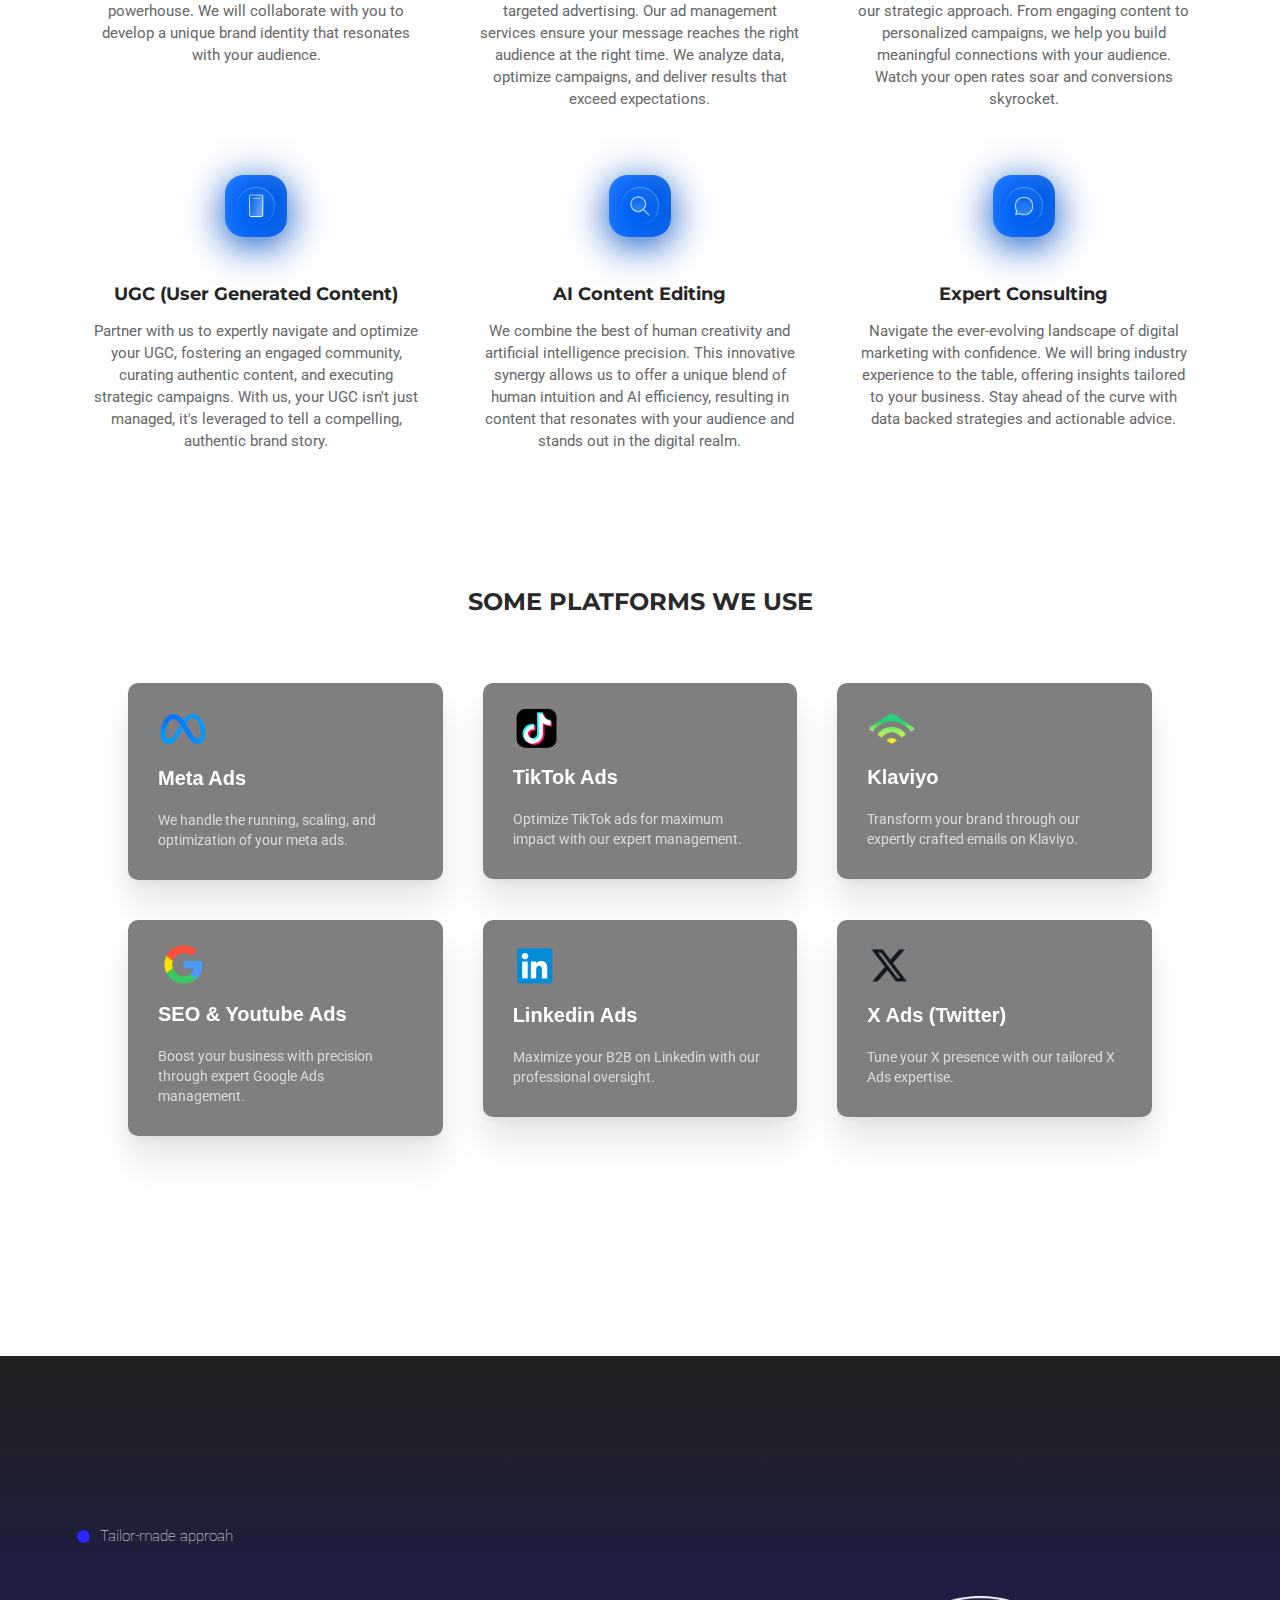
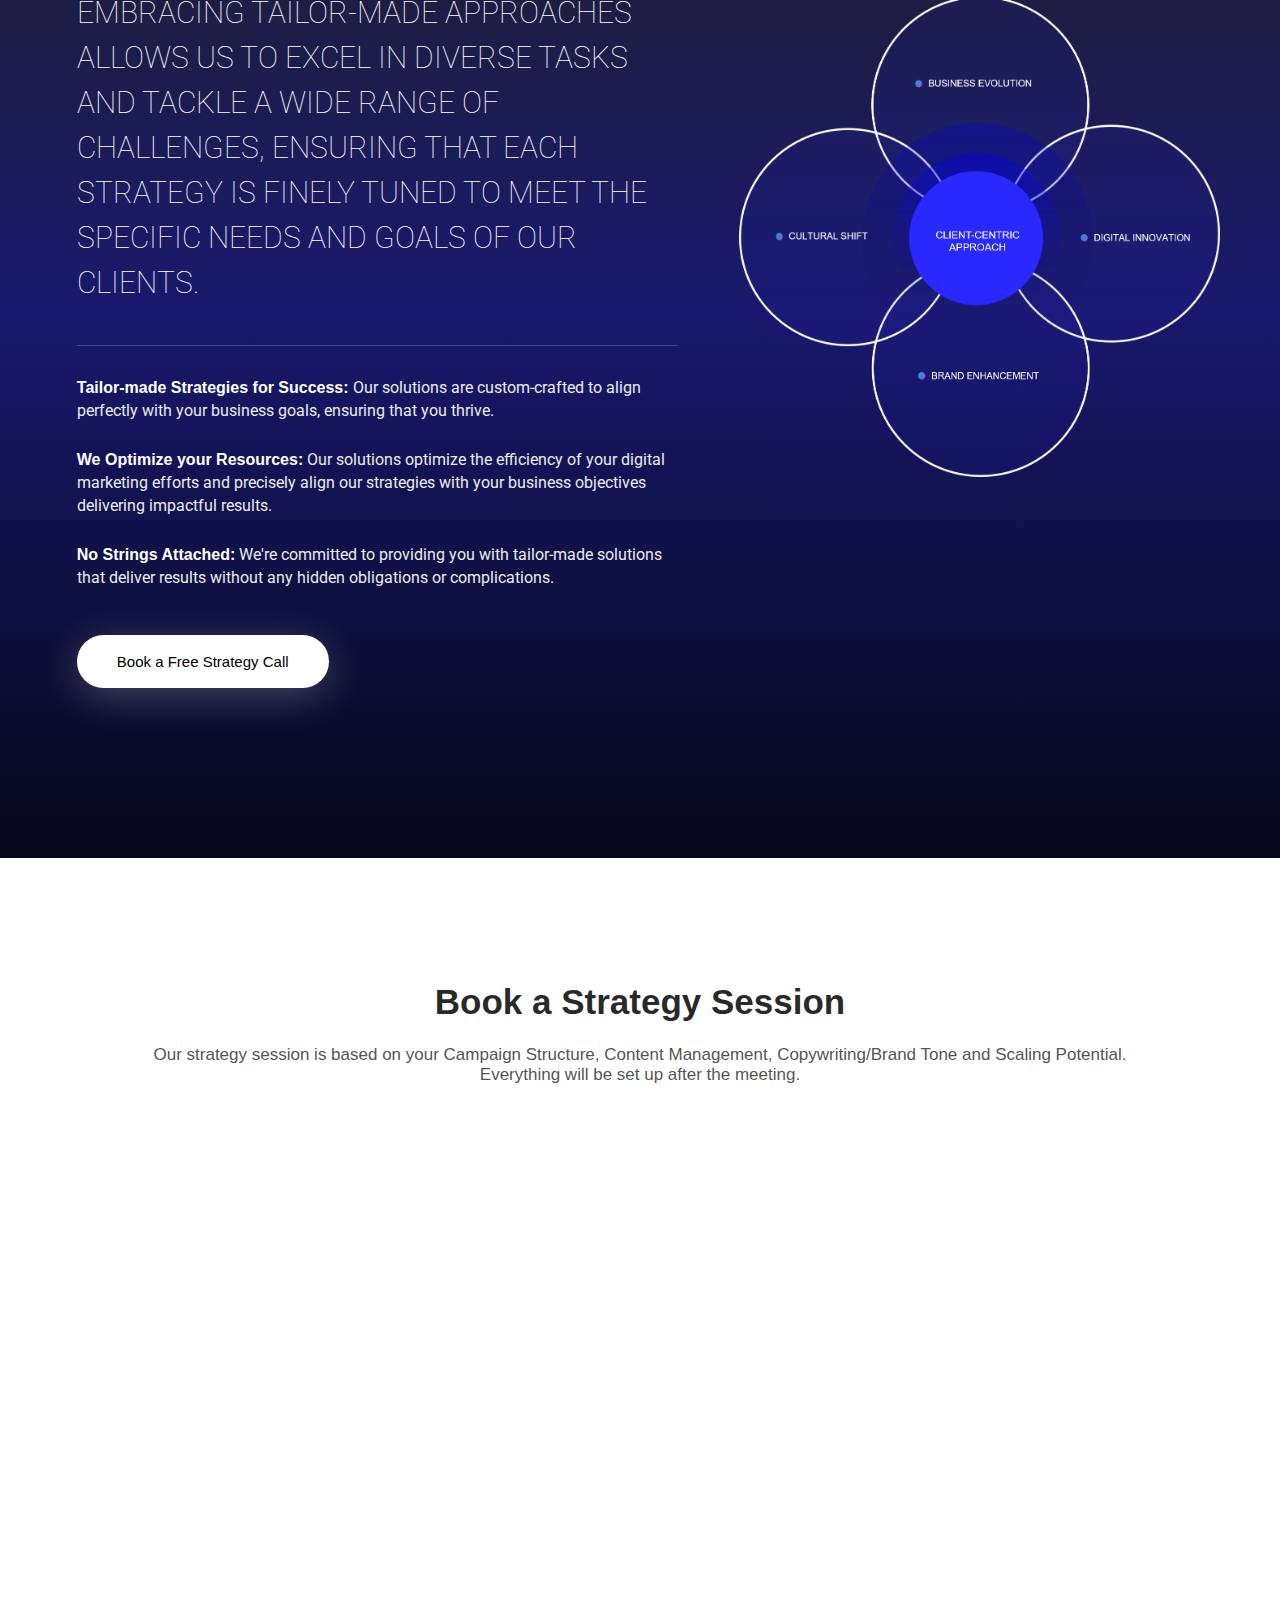
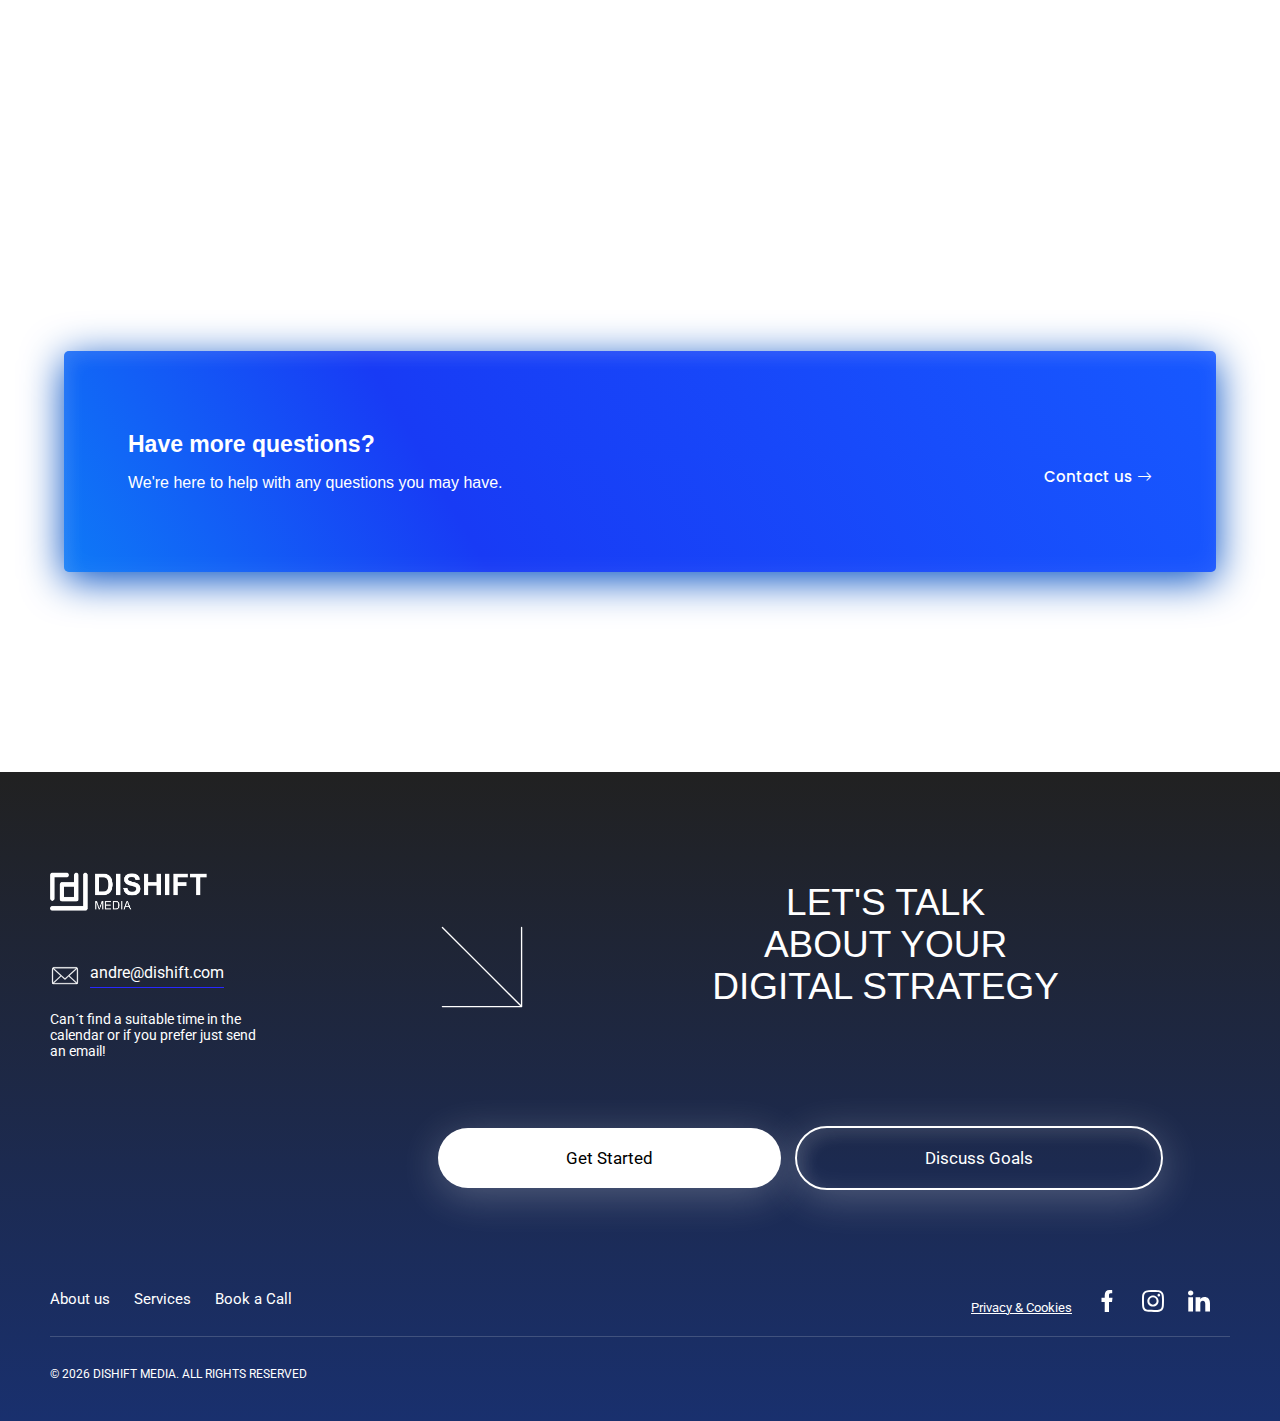
==== commit b44c0fff: "Update index.html" ====
--- a/index.html
+++ b/index.html
@@ -64,7 +64,8 @@
  <div class="nav133" id="nav133">
         <div class="logo2">
             <!-- Your logo goes here -->
-            <img src="images/dishiftlgr.png" alt="Your Logo">
+      <a href="https://dishift.com/"><img src="images/dishiftlgr.png" alt="Your Logo"></a>
+
         </div>
         <ul class="nav-links">
             <li><a  onclick="scrollToSection(event, 'aboutus')" style="cursor: pointer;">About us</a></li>
--- a/main.css
+++ b/main.css
@@ -524,7 +524,6 @@
   transform: translateX(-50%);
   background-color: #f0f0f0;
   background-color: #0000006b;
-  /*border: 0.1px solid rgba(255, 255, 255, 0.103);*/
 color: rgb(255, 255, 255);
 font-family: Helvetica, Arial,  sans-serif;
 font-size: 13px;
@@ -539,6 +538,7 @@
   padding: 10px 15px 10px 20px;
   display: none;
   transition: all 0.2s ease-in-out;
+  border: 1px solid rgba(255, 255, 255, 0.103);
 }
 
 #cookie-policy:hover {
@@ -2607,6 +2607,7 @@
   color: rgba(255, 255, 255, 0.89);
   font-size: 15px;
   border: 1px solid rgba(79, 141, 255, 0.452);
+  box-shadow: inset 0 -2px 12px rgba(255, 255, 255, .2);
   padding: 5px 10px 5px 14px;
   border-radius: 15px;
 
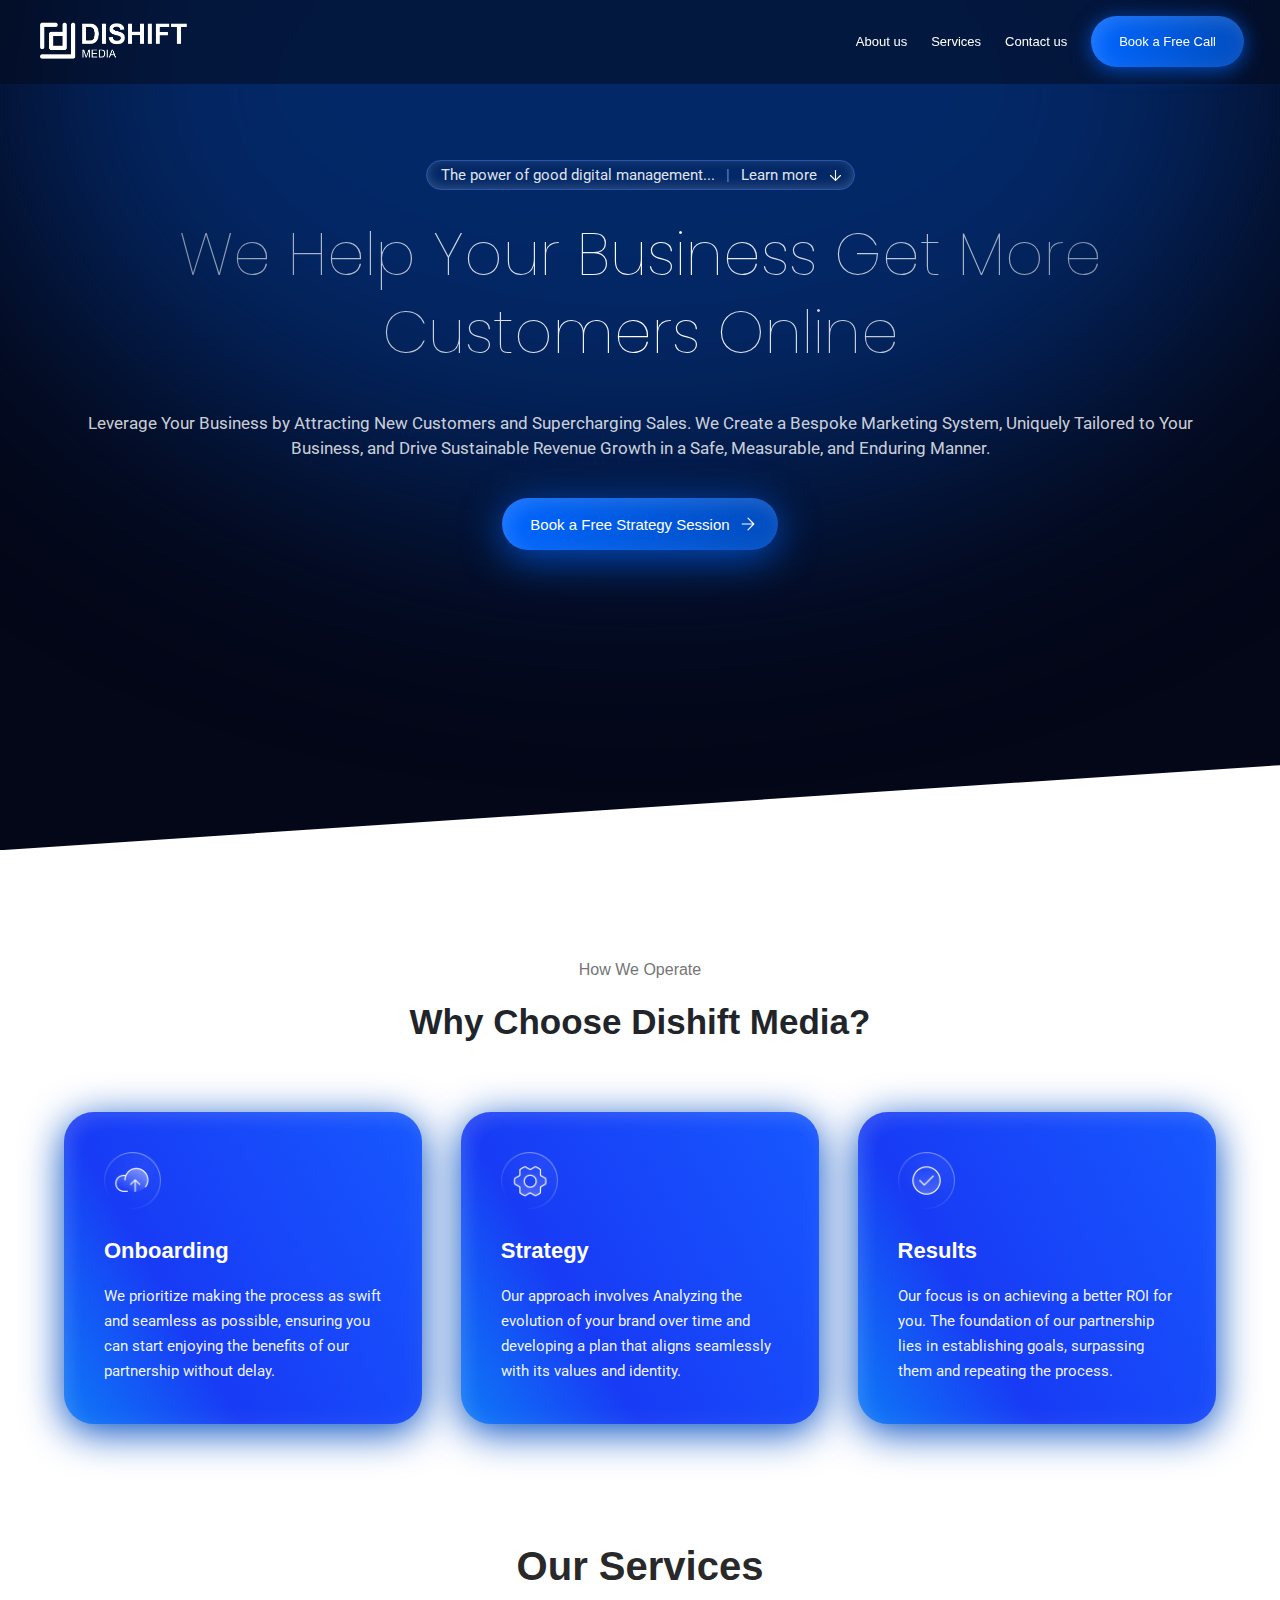
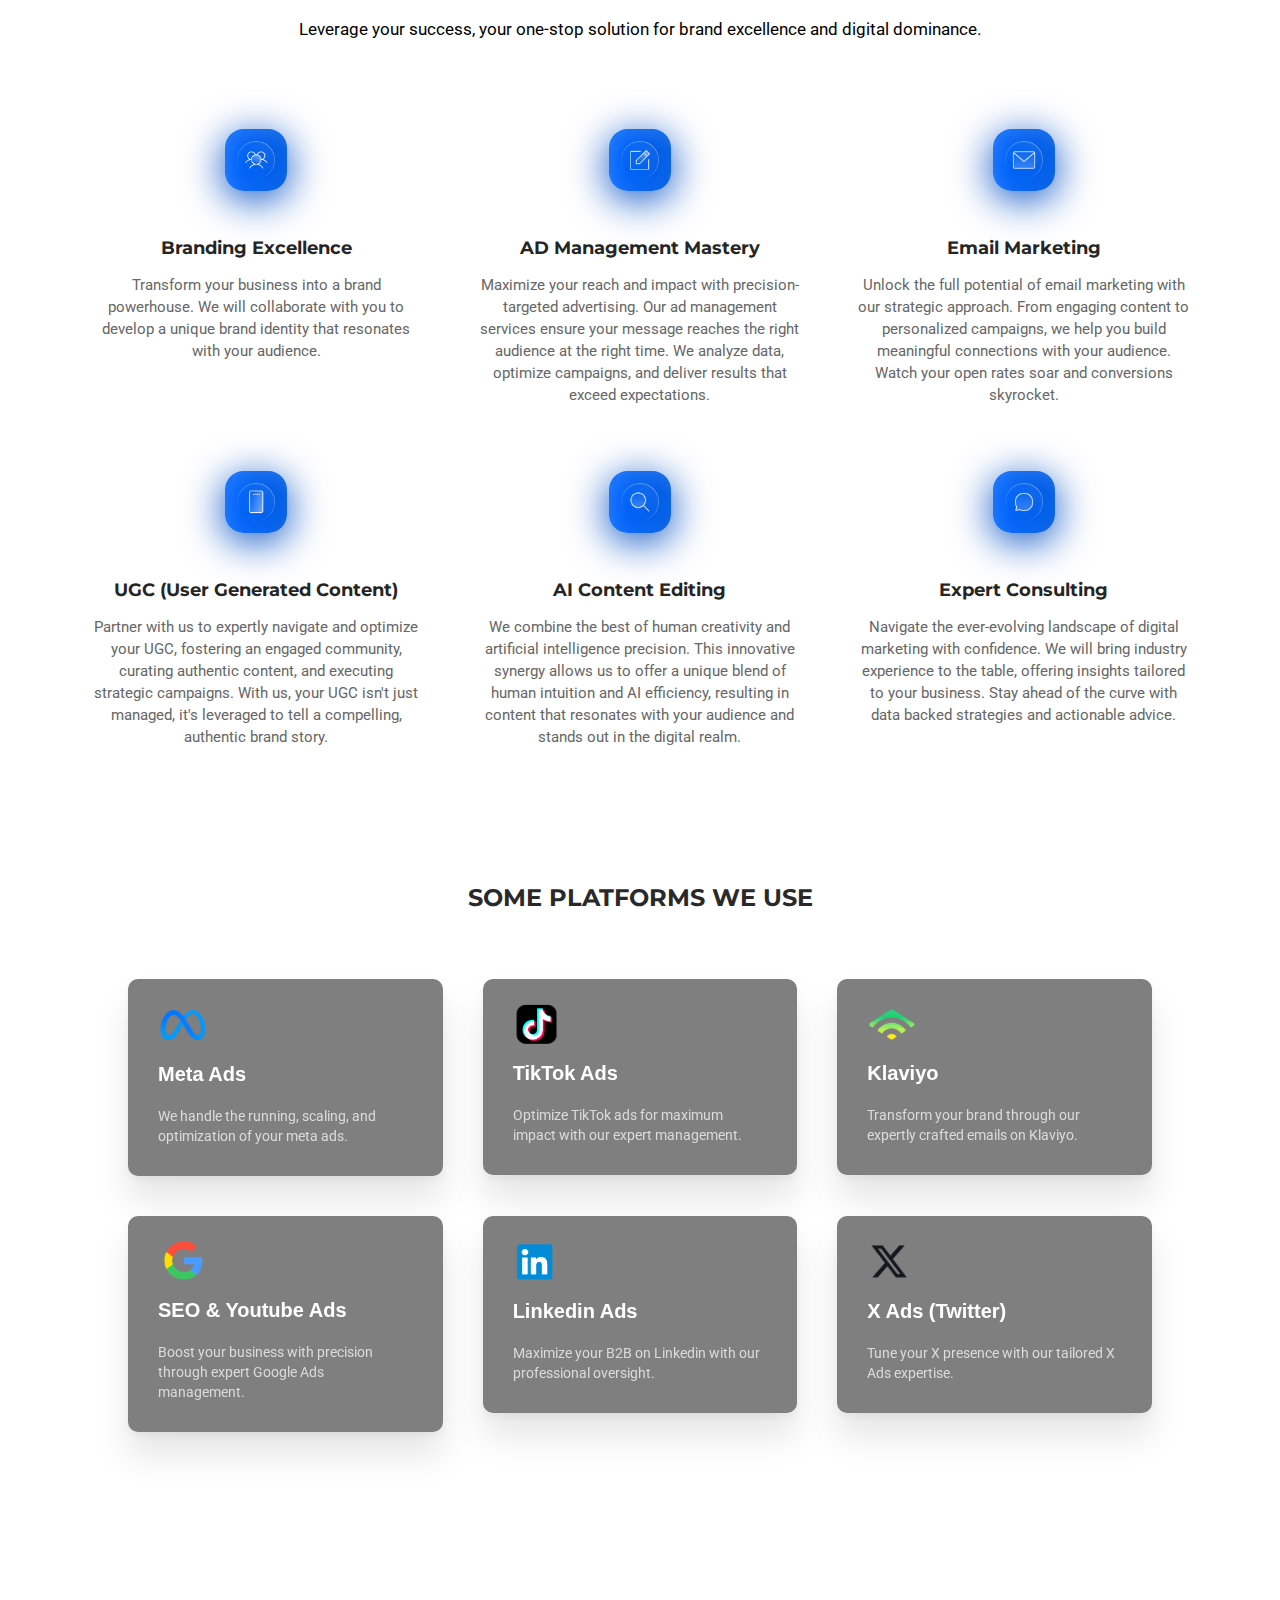
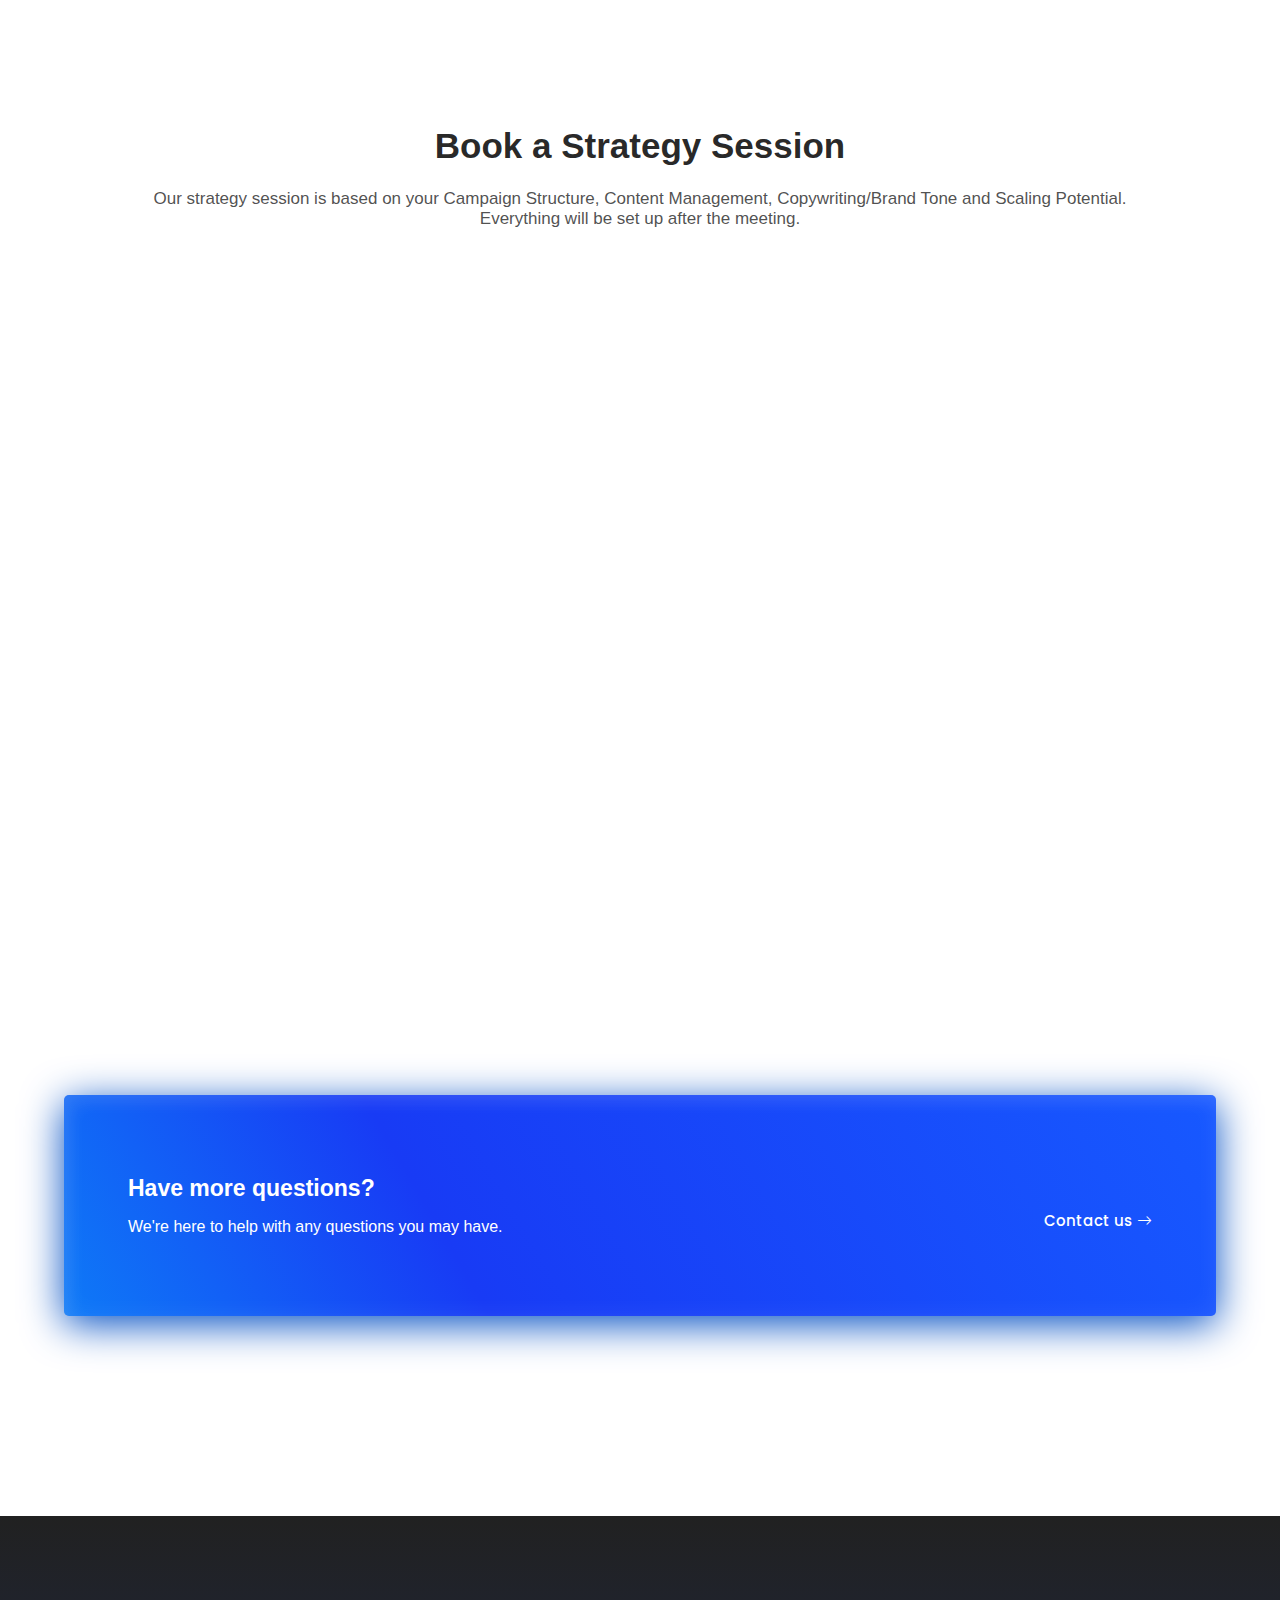
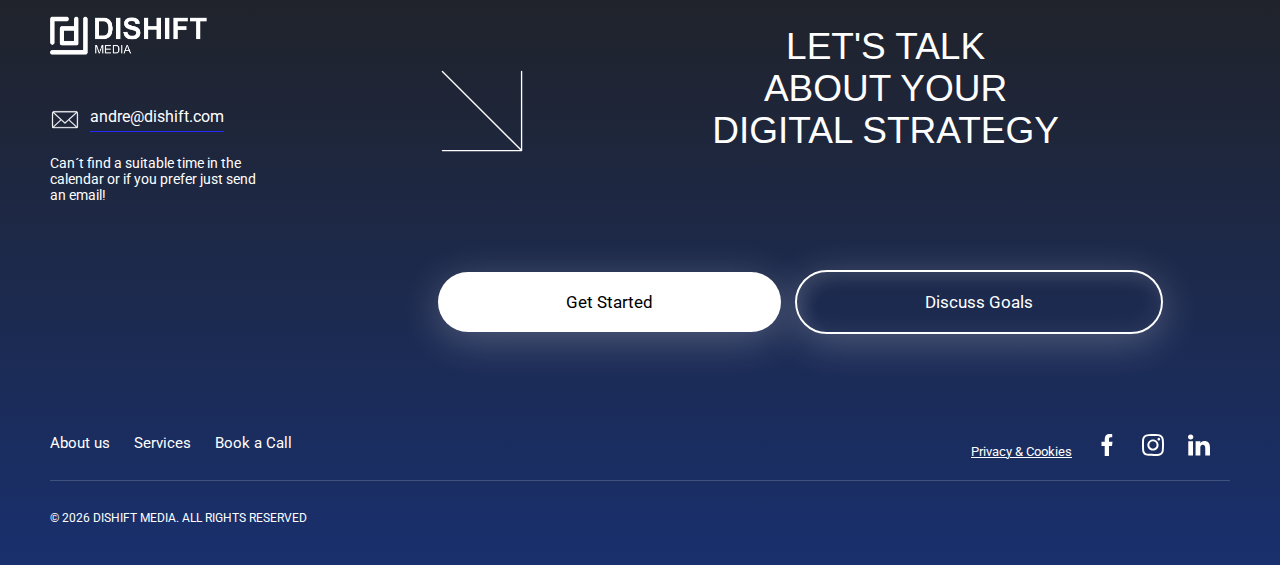
==== commit 88b2ab1f: "Update index.html" ====
--- a/index.html
+++ b/index.html
@@ -323,7 +323,7 @@
 <!--end sec23-->
 
 
-<div class="sec31" id="aboutus">
+<!--<div class="sec31" id="aboutus">
  <div class="card31st"> <div class="big-h1">
     <ul class="circle-list">
       <li>
@@ -347,7 +347,7 @@
 
   </div>
 </div>
-<script src="r.js"></script>
+<script src="r.js"></script>-->
 
 <!--sec17-->
 
@@ -594,7 +594,7 @@
      
 
 
-<div class="sec33" id="aboutus">
+<!--<div class="sec33" id="aboutus">
  <div class="card33st"> <div class="big-h133">
     <ul class="circle-list33">
       <li>
@@ -621,7 +621,7 @@
 
   </div>
 </div>
-<script src="r.js"></script>
+<script src="r.js"></script>-->
 
 
 
@@ -727,7 +727,7 @@
   <div class="gridcol341st">
 
   <div class="logo34">
-    <img src="images/dishiftlgr.png" alt="">
+    <a href="https://dishift.com/"><img src="images/dishiftlgr.png" alt="Your Logo"></a>
     </div>
   <div class="thing34">
  
